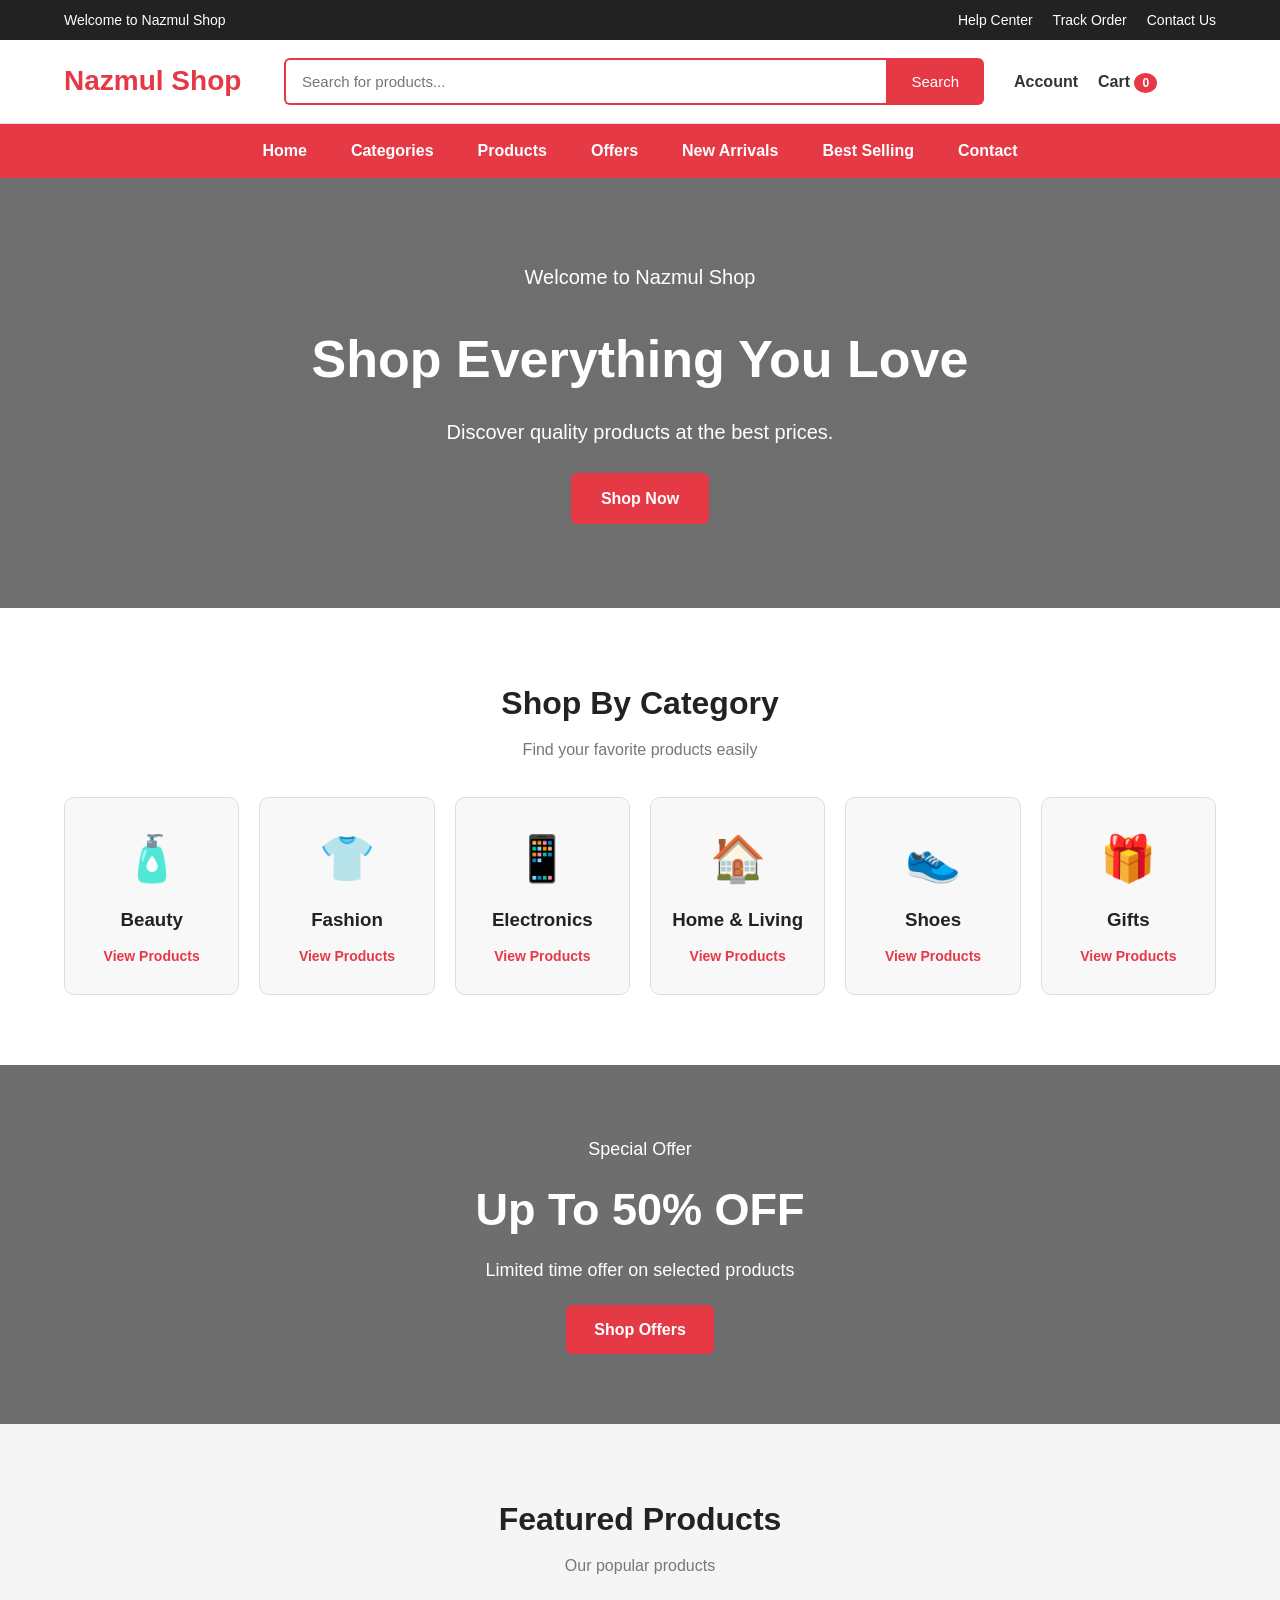
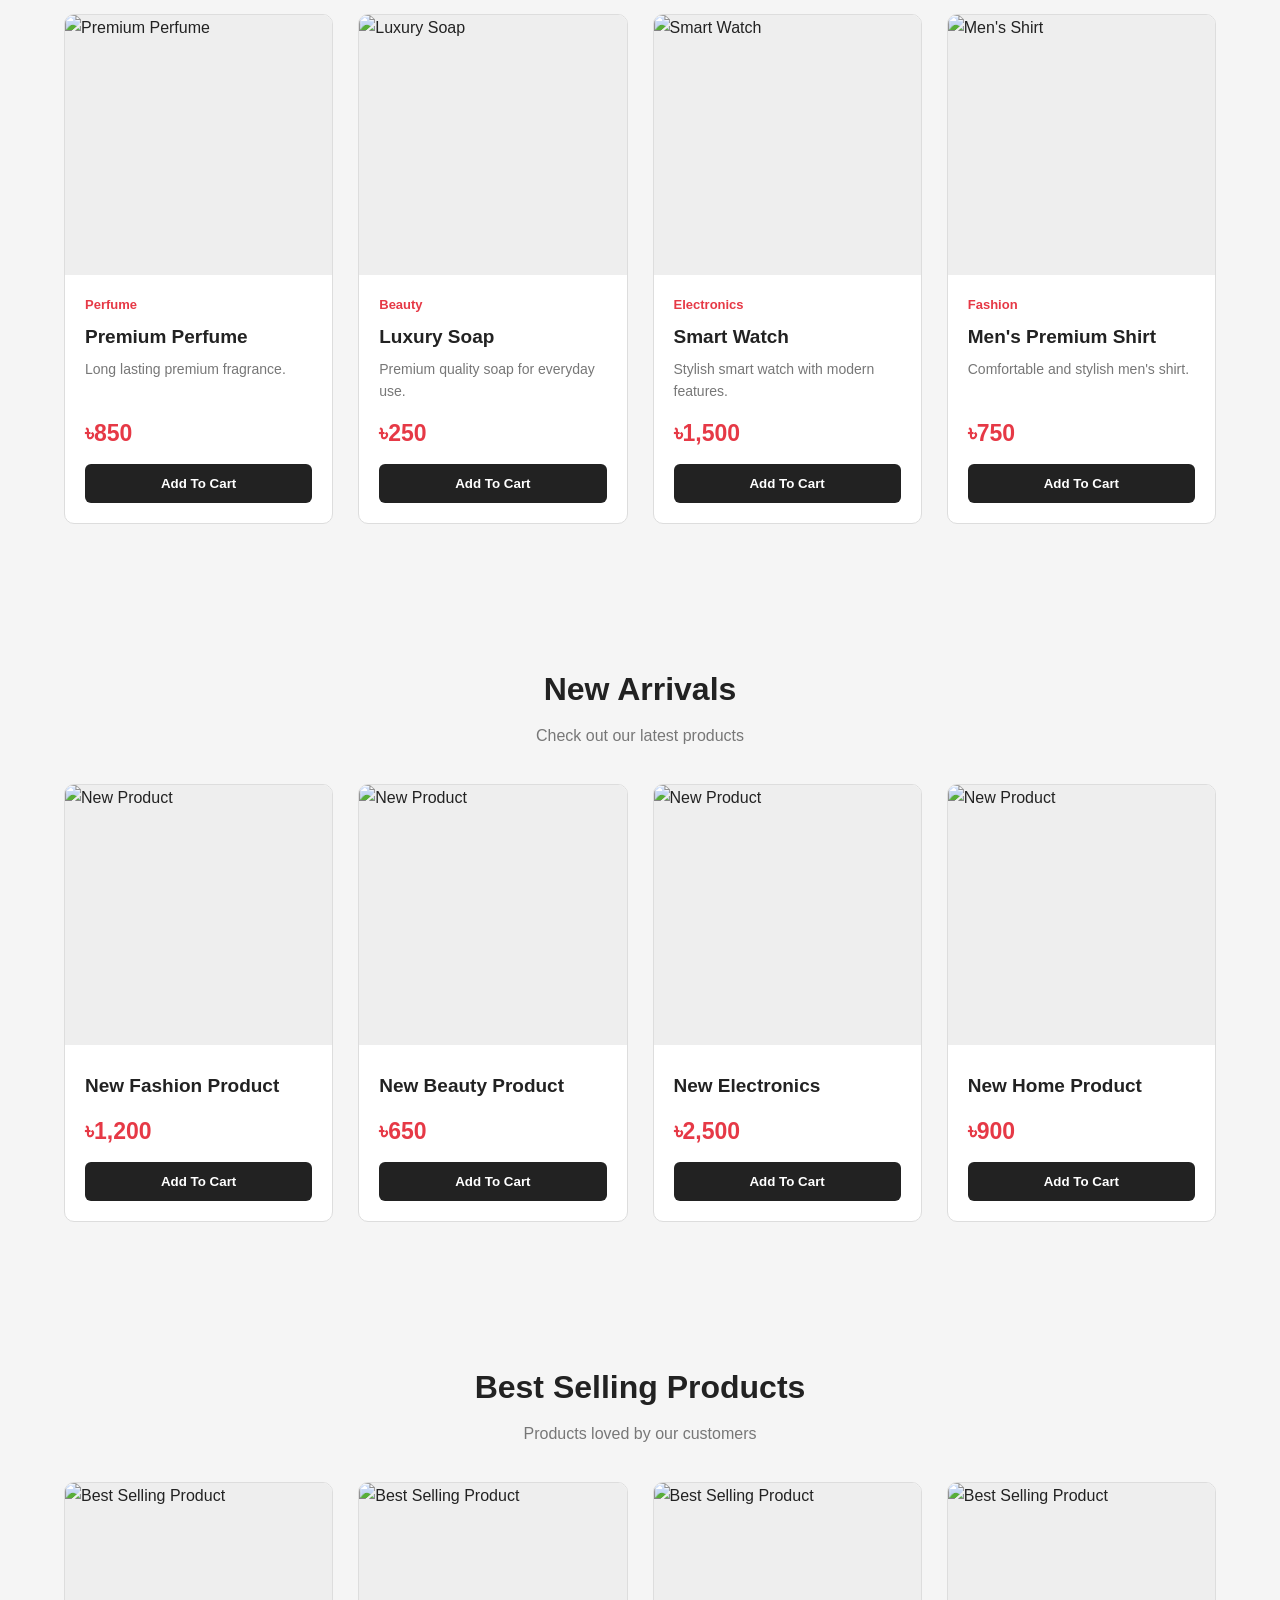
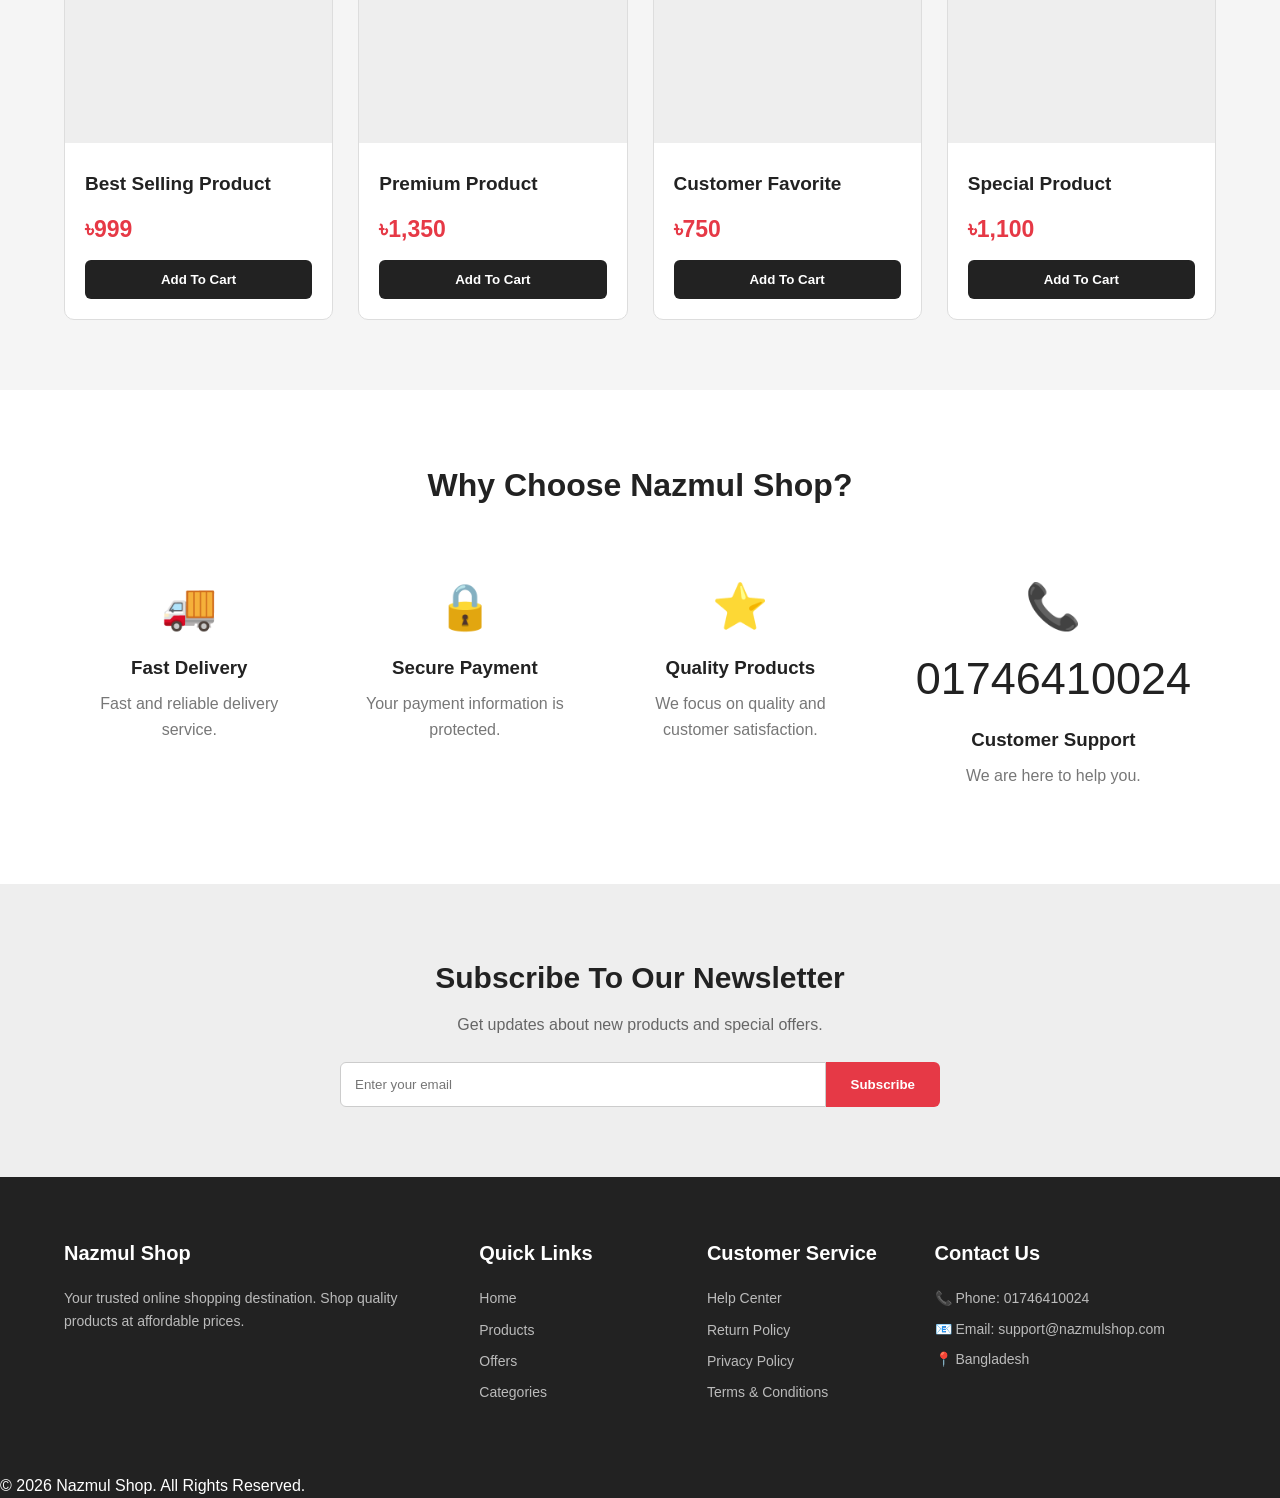
==== index.html @ e46dbf2f "Add files via upload" ====
<!DOCTYPE html>
<html lang="en">
<head>
    <meta charset="UTF-8">
    <meta name="viewport" content="width=device-width, initial-scale=1.0">

    <title>Nazmul Shop - Online Shopping</title>

    <!-- CSS File -->
    <link rel="stylesheet" href="style.css">
</head>

<body>

    <!-- ================= HEADER ================= -->

    <header>

        <!-- Top Bar -->
        <div class="top-bar">
            <p>Welcome to Nazmul Shop</p>

            <div class="top-links">
                <a href="#">Help Center</a>
                <a href="#">Track Order</a>
                <a href="#">Contact Us</a>
            </div>
        </div>


        <!-- Main Header -->
        <div class="main-header">

            <!-- Logo -->
            <div class="logo">
                <a href="index.html">Nazmul Shop</a>
            </div>


            <!-- Search Box -->
            <div class="search-box">
                <input
                    type="text"
                    id="searchInput"
                    placeholder="Search for products..."
                >

                <button id="searchBtn">
                    Search
                </button>
            </div>


            <!-- Header Actions -->
            <div class="header-actions">

                <a href="#" class="header-item">
                    Account
                </a>

                <a href="cart.html" class="header-item">
                    Cart
                    <span id="cartCount">0</span>
                </a>

            </div>

        </div>


        <!-- Navigation Menu -->
        <nav class="navbar">

            <ul>

                <li>
                    <a href="index.html">Home</a>
                </li>

                <li>
                    <a href="#categories">Categories</a>
                </li>

                <li>
                    <a href="#products">Products</a>
                </li>

                <li>
                    <a href="#offers">Offers</a>
                </li>

                <li>
                    <a href="#new-arrivals">New Arrivals</a>
                </li>

                <li>
                    <a href="#best-selling">Best Selling</a>
                </li>

                <li>
                    <a href="#contact">Contact</a>
                </li>

            </ul>

        </nav>

    </header>


    <!-- ================= HERO SECTION ================= -->

    <section class="hero">

        <div class="hero-content">

            <p class="hero-small-text">
                Welcome to Nazmul Shop
            </p>

            <h1>
                Shop Everything You Love
            </h1>

            <p>
                Discover quality products at the best prices.
            </p>

            <a href="#products" class="shop-now-btn">
                Shop Now
            </a>

        </div>

    </section>



    <!-- ================= CATEGORIES ================= -->

    <section id="categories" class="categories-section">

        <div class="section-title">

            <h2>
                Shop By Category
            </h2>

            <p>
                Find your favorite products easily
            </p>

        </div>


        <div class="category-container">


            <!-- Category 1 -->
            <div class="category-card">

                <div class="category-icon">
                    🧴
                </div>

                <h3>
                    Beauty
                </h3>

                <a href="#">
                    View Products
                </a>

            </div>


            <!-- Category 2 -->
            <div class="category-card">

                <div class="category-icon">
                    👕
                </div>

                <h3>
                    Fashion
                </h3>

                <a href="#">
                    View Products
                </a>

            </div>


            <!-- Category 3 -->
            <div class="category-card">

                <div class="category-icon">
                    📱
                </div>

                <h3>
                    Electronics
                </h3>

                <a href="#">
                    View Products
                </a>

            </div>


            <!-- Category 4 -->
            <div class="category-card">

                <div class="category-icon">
                    🏠
                </div>

                <h3>
                    Home & Living
                </h3>

                <a href="#">
                    View Products
                </a>

            </div>


            <!-- Category 5 -->
            <div class="category-card">

                <div class="category-icon">
                    👟
                </div>

                <h3>
                    Shoes
                </h3>

                <a href="#">
                    View Products
                </a>

            </div>


            <!-- Category 6 -->
            <div class="category-card">

                <div class="category-icon">
                    🎁
                </div>

                <h3>
                    Gifts
                </h3>

                <a href="#">
                    View Products
                </a>

            </div>

        </div>

    </section>



    <!-- ================= OFFERS ================= -->

    <section id="offers" class="offers-section">

        <div class="offer-content">

            <p>
                Special Offer
            </p>

            <h2>
                Up To 50% OFF
            </h2>

            <p>
                Limited time offer on selected products
            </p>

            <a href="#products">
                Shop Offers
            </a>

        </div>

    </section>



    <!-- ================= FEATURED PRODUCTS ================= -->

    <section id="products" class="products-section">

        <div class="section-title">

            <h2>
                Featured Products
            </h2>

            <p>
                Our popular products
            </p>

        </div>


        <div class="product-container">


            <!-- Product 1 -->

            <div class="product-card"
     onclick="openProduct('Premium Perfume', 850, 'Perfume', 'Long lasting premium fragrance.')">

                <div class="product-image">
                    <img
                        src="https://via.placeholder.com/300x300"
                        alt="Premium Perfume"
                    >
                </div>

                <div class="product-info">

                    <p class="product-category">
                        Perfume
                    </p>

                    <h3>
                        Premium Perfume
                    </h3>

                    <p class="product-description">
                        Long lasting premium fragrance.
                    </p>

                    <div class="price">
                        ৳850
                    </div>

                    <button
                        class="add-to-cart"
                        data-product="Premium Perfume"
                        data-price="850"
                    >
                        Add To Cart
                    </button>

                </div>

            </div>



            <!-- Product 2 -->

            <div class="product-card"
     onclick="openProduct('Luxury Soap', 250, 'Beauty', 'Premium quality soap for everyday use.')">

                <div class="product-image">
                    <img
                        src="https://via.placeholder.com/300x300"
                        alt="Luxury Soap"
                    >
                </div>

                <div class="product-info">

                    <p class="product-category">
                        Beauty
                    </p>

                    <h3>
                        Luxury Soap
                    </h3>

                    <p class="product-description">
                        Premium quality soap for everyday use.
                    </p>

                    <div class="price">
                        ৳250
                    </div>

                    <button
                        class="add-to-cart"
                        data-product="Luxury Soap"
                        data-price="250"
                    >
                        Add To Cart
                    </button>

                </div>

            </div>



            <!-- Product 3 -->

            <div class="product-card"
     onclick="openProduct('Smart Watch', 1500, 'Electronics', 'Stylish smart watch with modern features.')">

                <div class="product-image">
                    <img
                        src="https://via.placeholder.com/300x300"
                        alt="Smart Watch"
                    >
                </div>

                <div class="product-info">

                    <p class="product-category">
                        Electronics
                    </p>

                    <h3>
                        Smart Watch
                    </h3>

                    <p class="product-description">
                        Stylish smart watch with modern features.
                    </p>

                    <div class="price">
                        ৳1,500
                    </div>

                    <button
                        class="add-to-cart"
                        data-product="Smart Watch"
                        data-price="1500"
                    >
                        Add To Cart
                    </button>

                </div>

            </div>



            <!-- Product 4 -->

            <div class="product-card"
     onclick="openProduct('Men Premium Shirt', 750, 'Fashion', 'Comfortable and stylish mens shirt.')">

                <div class="product-image">
                    <img
                        src="https://via.placeholder.com/300x300"
                        alt="Men's Shirt"
                    >
                </div>

                <div class="product-info">

                    <p class="product-category">
                        Fashion
                    </p>

                    <h3>
                        Men's Premium Shirt
                    </h3>

                    <p class="product-description">
                        Comfortable and stylish men's shirt.
                    </p>

                    <div class="price">
                        ৳750
                    </div>

                    <button
                        class="add-to-cart"
                        data-product="Men's Premium Shirt"
                        data-price="750"
                    >
                        Add To Cart
                    </button>

                </div>

            </div>

        </div>

    </section>



    <!-- ================= NEW ARRIVALS ================= -->

    <section id="new-arrivals" class="products-section">

        <div class="section-title">

            <h2>
                New Arrivals
            </h2>

            <p>
                Check out our latest products
            </p>

        </div>


        <div class="product-container">


            <div class="product-card">

                <div class="product-image">

                    <img
                        src="https://via.placeholder.com/300x300"
                        alt="New Product"
                    >

                </div>

                <div class="product-info">

                    <h3>
                        New Fashion Product
                    </h3>

                    <div class="price">
                        ৳1,200
                    </div>

                    <button class="add-to-cart">
                        Add To Cart
                    </button>

                </div>

            </div>


            <div class="product-card">

                <div class="product-image">

                    <img
                        src="https://via.placeholder.com/300x300"
                        alt="New Product"
                    >

                </div>

                <div class="product-info">

                    <h3>
                        New Beauty Product
                    </h3>

                    <div class="price">
                        ৳650
                    </div>

                    <button class="add-to-cart">
                        Add To Cart
                    </button>

                </div>

            </div>


            <div class="product-card">

                <div class="product-image">

                    <img
                        src="https://via.placeholder.com/300x300"
                        alt="New Product"
                    >

                </div>

                <div class="product-info">

                    <h3>
                        New Electronics
                    </h3>

                    <div class="price">
                        ৳2,500
                    </div>

                    <button class="add-to-cart">
                        Add To Cart
                    </button>

                </div>

            </div>


            <div class="product-card">

                <div class="product-image">

                    <img
                        src="https://via.placeholder.com/300x300"
                        alt="New Product"
                    >

                </div>

                <div class="product-info">

                    <h3>
                        New Home Product
                    </h3>

                    <div class="price">
                        ৳900
                    </div>

                    <button class="add-to-cart">
                        Add To Cart
                    </button>

                </div>

            </div>

        </div>

    </section>



    <!-- ================= BEST SELLING ================= -->

    <section id="best-selling" class="products-section">

        <div class="section-title">

            <h2>
                Best Selling Products
            </h2>

            <p>
                Products loved by our customers
            </p>

        </div>


        <div class="product-container">

            <div class="product-card">

                <div class="product-image">
                    <img
                        src="https://via.placeholder.com/300x300"
                        alt="Best Selling Product"
                    >
                </div>

                <div class="product-info">

                    <h3>
                        Best Selling Product
                    </h3>

                    <div class="price">
                        ৳999
                    </div>

                    <button class="add-to-cart">
                        Add To Cart
                    </button>

                </div>

            </div>


            <div class="product-card">

                <div class="product-image">
                    <img
                        src="https://via.placeholder.com/300x300"
                        alt="Best Selling Product"
                    >
                </div>

                <div class="product-info">

                    <h3>
                        Premium Product
                    </h3>

                    <div class="price">
                        ৳1,350
                    </div>

                    <button class="add-to-cart">
                        Add To Cart
                    </button>

                </div>

            </div>


            <div class="product-card">

                <div class="product-image">
                    <img
                        src="https://via.placeholder.com/300x300"
                        alt="Best Selling Product"
                    >
                </div>

                <div class="product-info">

                    <h3>
                        Customer Favorite
                    </h3>

                    <div class="price">
                        ৳750
                    </div>

                    <button class="add-to-cart">
                        Add To Cart
                    </button>

                </div>

            </div>


            <div class="product-card">

                <div class="product-image">
                    <img
                        src="https://via.placeholder.com/300x300"
                        alt="Best Selling Product"
                    >
                </div>

                <div class="product-info">

                    <h3>
                        Special Product
                    </h3>

                    <div class="price">
                        ৳1,100
                    </div>

                    <button class="add-to-cart">
                        Add To Cart
                    </button>

                </div>

            </div>

        </div>

    </section>



    <!-- ================= WHY CHOOSE US ================= -->

    <section class="features-section">

        <div class="section-title">

            <h2>
                Why Choose Nazmul Shop?
            </h2>

        </div>


        <div class="features-container">

            <div class="feature">

                <div class="feature-icon">
                    🚚
                </div>

                <h3>
                    Fast Delivery
                </h3>

                <p>
                    Fast and reliable delivery service.
                </p>

            </div>


            <div class="feature">

                <div class="feature-icon">
                    🔒
                </div>

                <h3>
                    Secure Payment
                </h3>

                <p>
                    Your payment information is protected.
                </p>

            </div>


            <div class="feature">

                <div class="feature-icon">
                    ⭐
                </div>

                <h3>
                    Quality Products
                </h3>

                <p>
                    We focus on quality and customer satisfaction.
                </p>

            </div>


            <div class="feature">

                <div class="feature-icon">
                    📞 01746410024
                </div>

                <h3>
                    Customer Support
                </h3>

                <p>
                    We are here to help you.
                </p>

            </div>

        </div>

    </section>



    <!-- ================= NEWSLETTER ================= -->

    <section class="newsletter">

        <div class="newsletter-content">

            <h2>
                Subscribe To Our Newsletter
            </h2>

            <p>
                Get updates about new products and special offers.
            </p>


            <form id="newsletterForm">

                <input
                    type="email"
                    placeholder="Enter your email"
                    required
                >

                <button type="submit">
                    Subscribe
                </button>

            </form>

        </div>

    </section>



    <!-- ================= FOOTER ================= -->

    <footer id="contact">

        <div class="footer-container">


            <!-- About -->

            <div class="footer-column">

                <h3>
                    Nazmul Shop
                </h3>

                <p>
                    Your trusted online shopping destination.
                    Shop quality products at affordable prices.
                </p>

            </div>


            <!-- Quick Links -->

            <div class="footer-column">

                <h3>
                    Quick Links
                </h3>

                <a href="index.html">
                    Home
                </a>

                <a href="#products">
                    Products
                </a>

                <a href="#offers">
                    Offers
                </a>

                <a href="#categories">
                    Categories
                </a>

            </div>


            <!-- Customer Service -->

            <div class="footer-column">

                <h3>
                    Customer Service
                </h3>

                <a href="#">
                    Help Center
                </a>

                <a href="#">
                    Return Policy
                </a>

                <a href="#">
                    Privacy Policy
                </a>

                <a href="#">
                    Terms & Conditions
                </a>

            </div>


            <!-- Contact -->

            <div class="footer-column">

                <h3>
                    Contact Us
                </h3>

                <p>
                    📞 Phone: 01746410024
                </p>

                <p>
                    📧 Email: support@nazmulshop.com
                </p>

                <p>
                    📍 Bangladesh
                </p>

            </div>

        </div>


        <!-- Copyright -->

        <div class="copyright">

            <p>
                © 2026 Nazmul Shop. All Rights Reserved.
            </p>

        </div>

    </footer>



    <!-- JavaScript File -->

    <script src="script.js"></script>

</body>

</html>
---- style.css ----
/* =========================
   RESET
========================= */

* {
    margin: 0;
    padding: 0;
    box-sizing: border-box;
}

html {
    scroll-behavior: smooth;
}

body {
    font-family: Arial, Helvetica, sans-serif;
    background: #f5f5f5;
    color: #222;
    line-height: 1.6;
}

a {
    text-decoration: none;
    color: inherit;
}

img {
    width: 100%;
    display: block;
}

button,
input {
    font-family: inherit;
}


/* =========================
   TOP BAR
========================= */

.top-bar {
    background: #222;
    color: white;
    min-height: 40px;
    padding: 8px 5%;
    display: flex;
    justify-content: space-between;
    align-items: center;
    font-size: 14px;
}

.top-links {
    display: flex;
    gap: 20px;
}

.top-links a:hover {
    text-decoration: underline;
}


/* =========================
   MAIN HEADER
========================= */

.main-header {
    background: white;
    padding: 18px 5%;
    display: flex;
    align-items: center;
    gap: 30px;
    border-bottom: 1px solid #ddd;
}

.logo {
    min-width: 190px;
}

.logo a {
    font-size: 28px;
    font-weight: bold;
    color: #e63946;
}


/* =========================
   SEARCH
========================= */

.search-box {
    flex: 1;
    display: flex;
    max-width: 700px;
}

.search-box input {
    width: 100%;
    padding: 13px 16px;
    border: 2px solid #e63946;
    border-right: none;
    outline: none;
    font-size: 15px;
    border-radius: 6px 0 0 6px;
}

.search-box button {
    padding: 0 25px;
    border: none;
    background: #e63946;
    color: white;
    cursor: pointer;
    font-size: 15px;
    border-radius: 0 6px 6px 0;
}

.search-box button:hover {
    background: #c92f3c;
}


/* =========================
   HEADER ACTIONS
========================= */

.header-actions {
    display: flex;
    gap: 20px;
    align-items: center;
}

.header-item {
    font-weight: bold;
    color: #333;
}

.header-item:hover {
    color: #e63946;
}

#cartCount {
    background: #e63946;
    color: white;
    border-radius: 50%;
    padding: 3px 8px;
    font-size: 12px;
}


/* =========================
   NAVBAR
========================= */

.navbar {
    background: #e63946;
    color: white;
}

.navbar ul {
    list-style: none;
    display: flex;
    justify-content: center;
    flex-wrap: wrap;
}

.navbar li a {
    display: block;
    padding: 14px 22px;
    font-weight: bold;
}

.navbar li a:hover {
    background: #c92f3c;
}


/* =========================
   HERO
========================= */

.hero {
    min-height: 430px;
    background:
        linear-gradient(
            rgba(0, 0, 0, 0.55),
            rgba(0, 0, 0, 0.55)
        ),
        url("https://images.unsplash.com/photo-1556742049-0cfed4f6a45d?auto=format&fit=crop&w=1600&q=80");

    background-size: cover;
    background-position: center;

    display: flex;
    align-items: center;
    justify-content: center;

    text-align: center;
    color: white;
    padding: 40px 20px;
}

.hero-content {
    max-width: 750px;
}

.hero-small-text {
    font-size: 18px;
    margin-bottom: 10px;
}

.hero h1 {
    font-size: 52px;
    margin-bottom: 15px;
}

.hero p {
    font-size: 20px;
    margin-bottom: 25px;
}

.shop-now-btn {
    display: inline-block;
    background: #e63946;
    padding: 13px 30px;
    border-radius: 6px;
    font-weight: bold;
}

.shop-now-btn:hover {
    background: #c92f3c;
}


/* =========================
   SECTION TITLE
========================= */

.section-title {
    text-align: center;
    margin-bottom: 35px;
}

.section-title h2 {
    font-size: 32px;
    margin-bottom: 8px;
}

.section-title p {
    color: #777;
}


/* =========================
   CATEGORIES
========================= */

.categories-section {
    padding: 70px 5%;
    background: white;
}

.category-container {
    display: grid;
    grid-template-columns: repeat(6, 1fr);
    gap: 20px;
}

.category-card {
    background: #f8f8f8;
    border: 1px solid #ddd;
    border-radius: 10px;
    padding: 25px 15px;
    text-align: center;
    transition: 0.3s;
}

.category-card:hover {
    transform: translateY(-6px);
    box-shadow: 0 8px 20px rgba(0,0,0,0.12);
}

.category-icon {
    font-size: 45px;
    margin-bottom: 10px;
}

.category-card h3 {
    margin-bottom: 8px;
}

.category-card a {
    color: #e63946;
    font-size: 14px;
    font-weight: bold;
}


/* =========================
   OFFERS
========================= */

.offers-section {
    margin: 0;
    padding: 70px 5%;
    background:
        linear-gradient(
            rgba(0,0,0,0.55),
            rgba(0,0,0,0.55)
        ),
        url("https://images.unsplash.com/photo-1607082349566-187342175e2f?auto=format&fit=crop&w=1600&q=80");

    background-size: cover;
    background-position: center;

    color: white;
    text-align: center;
}

.offer-content p {
    font-size: 18px;
}

.offer-content h2 {
    font-size: 45px;
    margin: 10px 0;
}

.offer-content a {
    display: inline-block;
    margin-top: 20px;
    background: #e63946;
    padding: 12px 28px;
    border-radius: 6px;
    font-weight: bold;
}

.offer-content a:hover {
    background: #c92f3c;
}


/* =========================
   PRODUCTS
========================= */

.products-section {
    padding: 70px 5%;
}

.product-container {
    display: grid;
    grid-template-columns: repeat(4, 1fr);
    gap: 25px;
}

.product-card {
    background: white;
    border-radius: 10px;
    overflow: hidden;
    border: 1px solid #ddd;
    transition: 0.3s;
}

.product-card:hover {
    transform: translateY(-7px);
    box-shadow: 0 10px 25px rgba(0,0,0,0.12);
}

.product-image {
    height: 260px;
    background: #eee;
    overflow: hidden;
}

.product-image img {
    width: 100%;
    height: 100%;
    object-fit: cover;
    transition: 0.3s;
}

.product-card:hover .product-image img {
    transform: scale(1.05);
}

.product-info {
    padding: 20px;
}

.product-category {
    color: #e63946;
    font-size: 13px;
    font-weight: bold;
}

.product-info h3 {
    font-size: 19px;
    margin: 6px 0;
}

.product-description {
    color: #777;
    font-size: 14px;
    min-height: 45px;
}

.price {
    color: #e63946;
    font-size: 23px;
    font-weight: bold;
    margin: 12px 0;
}

.add-to-cart {
    width: 100%;
    padding: 12px;
    border: none;
    border-radius: 6px;
    background: #222;
    color: white;
    cursor: pointer;
    font-weight: bold;
}

.add-to-cart:hover {
    background: #e63946;
}


/* =========================
   FEATURES
========================= */

.features-section {
    background: white;
    padding: 70px 5%;
}

.features-container {
    display: grid;
    grid-template-columns: repeat(4, 1fr);
    gap: 25px;
}

.feature {
    text-align: center;
    padding: 25px;
}

.feature-icon {
    font-size: 45px;
    margin-bottom: 10px;
}

.feature h3 {
    margin-bottom: 8px;
}

.feature p {
    color: #777;
}


/* =========================
   NEWSLETTER
========================= */

.newsletter {
    background: #eee;
    padding: 70px 5%;
    text-align: center;
}

.newsletter-content {
    max-width: 700px;
    margin: auto;
}

.newsletter h2 {
    font-size: 30px;
    margin-bottom: 10px;
}

.newsletter p {
    color: #666;
    margin-bottom: 25px;
}

.newsletter form {
    display: flex;
    max-width: 600px;
    margin: auto;
}

.newsletter input {
    flex: 1;
    padding: 14px;
    border: 1px solid #ccc;
    outline: none;
    border-radius: 6px 0 0 6px;
}

.newsletter button {
    padding: 0 25px;
    border: none;
    background: #e63946;
    color: white;
    font-weight: bold;
    cursor: pointer;
    border-radius: 0 6px 6px 0;
}

.newsletter button:hover {
    background: #c92f3c;
}


/* =========================
   FOOTER
========================= */

footer {
    background: #222;
    color: white;
}

.footer-container {
    padding: 60px 5%;
    display: grid;
    grid-template-columns: 2fr 1fr 1fr 1.5fr;
    gap: 40px;
}

.footer-column h3 {
    margin-bottom: 18px;
    font-size: 20px;
}

.footer-column p {
    color: #bbb;
    font-size: 14px;
    margin-bottom: 8px;
}

.footer-column a {
    display: block;
    color: #bbb;
    margin-bottom: 9px;
    font-size: 14px;
}

.footer-column a:hover {
    color: white;
    padding-left: 5px;
}

.copyright {
    border-top: 2px}
   /* =========================
   CART PAGE
========================= */

.cart-page {
    padding: 60px 5%;
    min-height: 600px;
}

.cart-title {
    text-align: center;
    margin-bottom: 40px;
}

.cart-title h1 {
    font-size: 35px;
    margin-bottom: 8px;
}

.cart-title p {
    color: #777;
}

.cart-layout {
    display: grid;
    grid-template-columns: 1fr 350px;
    gap: 30px;
    align-items: start;
}

.cart-items-section {
    background: white;
    padding: 20px;
    border-radius: 10px;
}

.cart-item {
    display: flex;
    gap: 20px;
    padding: 20px 0;
    border-bottom: 1px solid #ddd;
}

.cart-item:last-child {
    border-bottom: none;
}

.cart-product-image {
    width: 130px;
    height: 130px;
    flex-shrink: 0;
}

.cart-product-image img {
    width: 100%;
    height: 100%;
    object-fit: cover;
    border-radius: 8px;
}

.cart-product-info {
    flex: 1;
}

.cart-product-info h3 {
    margin-bottom: 5px;
}

.cart-product-price {
    color: #e63946;
    font-size: 20px;
    font-weight: bold;
    margin-bottom: 12px;
}

.quantity-box {
    display: flex;
    align-items: center;
    gap: 15px;
    margin-bottom: 12px;
}

.quantity-box button {
    width: 32px;
    height: 32px;
    border: 1px solid #ccc;
    background: white;
    cursor: pointer;
    font-size: 20px;
    border-radius: 5px;
}

.quantity-box button:hover {
    background: #e63946;
    color: white;
}

.quantity-box span {
    font-weight: bold;
}

.remove-btn {
    border: none;
    background: transparent;
    color: #e63946;
    cursor: pointer;
    font-weight: bold;
}

.cart-summary {
    background: white;
    padding: 25px;
    border-radius: 10px;
    border: 1px solid #ddd;
    position: sticky;
    top: 20px;
}

.cart-summary h2 {
    margin-bottom: 25px;
}

.summary-row {
    display: flex;
    justify-content: space-between;
    margin-bottom: 15px;
}

.summary-line {
    border-top: 1px solid #ddd;
    margin: 20px 0;
}

.total-row {
    font-size: 21px;
}

.checkout-btn {
    width: 100%;
    padding: 14px;
    border: none;
    background: #e63946;
    color: white;
    font-size: 16px;
    font-weight: bold;
    border-radius: 6px;
    cursor: pointer;
}

.checkout-btn:hover {
    background: #c92f3c;
}

.continue-shopping {
    display: inline-block;
    margin-top: 15px;
    color: #e63946;
    font-weight: bold;
}

.summary-shopping {
    width: 100%;
    text-align: center;
}

.empty-cart {
    text-align: center;
    padding: 50px 20px;
}

.empty-cart-icon {
    font-size: 60px;
    margin-bottom: 15px;
}


/* =========================
   CART MOBILE
========================= */

@media (max-width: 700px) {

    .cart-page {
        padding: 40px 4%;
    }

    .cart-title h1 {
        font-size: 28px;
    }

    .cart-layout {
        grid-template-columns: 1fr;
    }

    .cart-item {
        gap: 12px;
    }

    .cart-product-image {
        width: 90px;
        height: 90px;
    }

    .cart-product-info h3 {
        font-size: 16px;
    }

    .cart-product-price {
        font-size: 17px;
    }

    .cart-summary {
        position: static;
    }

} 
/* ==========================================
   PRODUCT DETAILS PAGE
========================================== */

.product-details-page {
    padding: 50px 5%;
    background: #f5f5f5;
    min-height: 650px;
}


/* Breadcrumb */

.breadcrumb {
    display: flex;
    gap: 10px;
    margin-bottom: 30px;
    color: #777;
    font-size: 14px;
}

.breadcrumb a {
    color: #e63946;
}


/* Main Container */

.product-details-container {
    background: white;
    padding: 35px;
    border-radius: 12px;

    display: grid;
    grid-template-columns: 1fr 1fr;

    gap: 50px;

    max-width: 1100px;
    margin: auto;
}


/* Product Image */

.product-details-image {
    width: 100%;
    max-height: 550px;
    overflow: hidden;
    border-radius: 10px;
    background: #eee;
}

.product-details-image img {
    width: 100%;
    height: 100%;
    object-fit: cover;
}


/* Product Information */

.product-details-info {
    padding: 10px 0;
}

.product-details-info h1 {
    font-size: 38px;
    margin: 10px 0;
}


/* Rating */

.product-rating {
    margin: 15px 0;
    font-size: 18px;
}

.product-rating span {
    color: #777;
    font-size: 14px;
}


/* Price */

.details-price {
    color: #e63946;
    font-size: 32px;
    font-weight: bold;
    margin: 20px 0;
}


/* Description */

.details-description {
    color: #666;
    font-size: 16px;
    line-height: 1.8;
    margin-bottom: 25px;
}


/* Quantity */

.details-quantity {
    display: flex;
    align-items: center;
    gap: 20px;
    margin-bottom: 25px;
}

.details-quantity label {
    font-weight: bold;
}

.quantity-control {
    display: flex;
    align-items: center;
    gap: 15px;
}

.quantity-control button {
    width: 38px;
    height: 38px;

    border: 1px solid #ccc;
    background: white;

    font-size: 22px;
    cursor: pointer;

    border-radius: 5px;
}

.quantity-control button:hover {
    background: #e63946;
    color: white;
}

.quantity-control span {
    min-width: 25px;
    text-align: center;
    font-weight: bold;
}


/* Buttons */

.details-buttons {
    display: flex;
    gap: 15px;
    margin-bottom: 30px;
}

.details-cart-btn,
.buy-now-btn {
    flex: 1;
    padding: 14px;

    border: none;
    border-radius: 6px;

    font-size: 16px;
    font-weight: bold;

    cursor: pointer;
}

.details-cart-btn {
    background: #222;
    color: white;
}

.details-cart-btn:hover {
    background: #444;
}

.buy-now-btn {
    background: #e63946;
    color: white;
}

.buy-now-btn:hover {
    background: #c92f3c;
}


/* Extra Information */

.product-extra-info {
    border-top: 1px solid #ddd;
    padding-top: 20px;
}

.product-extra-info div {
    margin-bottom: 12px;
}


/* ==========================================
   MOBILE
========================================== */

@media (max-width: 700px) {

    .product-details-page {
        padding: 30px 4%;
    }

    .product-details-container {
        grid-template-columns: 1fr;
        padding: 20px;
        gap: 25px;
    }

    .product-details-info h1 {
        font-size: 28px;
    }

    .details-price {
        font-size: 27px;
    }

    .details-buttons {
        flex-direction: column;
    }

    .product-details-image {
        max-height: 400px;
    }

}
/* ==========================================
   LOGIN PAGE
========================================== */

.login-page {
    min-height: 100vh;

    display: flex;
    align-items: center;
    justify-content: center;

    padding: 40px 20px;

    background: #f5f5f5;
}


.login-container {
    width: 100%;
    max-width: 450px;

    background: white;

    padding: 40px;

    border-radius: 12px;

    box-shadow:
        0 8px 30px rgba(0, 0, 0, 0.10);
}


.login-logo {
    text-align: center;
    margin-bottom: 20px;
}


.login-logo a {
    color: #e63946;

    font-size: 30px;

    font-weight: bold;
}


.login-container h1 {
    text-align: center;

    font-size: 30px;

    margin-bottom: 8px;
}


.login-subtitle {
    text-align: center;

    color: #777;

    margin-bottom: 30px;
}


/* Form */

.form-group {
    margin-bottom: 20px;
}


.form-group label {
    display: block;

    margin-bottom: 8px;

    font-weight: bold;
}


.form-group input {
    width: 100%;

    padding: 13px;

    border: 1px solid #ccc;

    border-radius: 6px;

    outline: none;

    font-size: 15px;
}


.form-group input:focus {
    border-color: #e63946;
}


/* Password */

.password-box {
    display: flex;

    border: 1px solid #ccc;

    border-radius: 6px;

    overflow: hidden;
}


.password-box input {
    border: none;

    border-radius: 0;
}


.password-box button {
    width: 50px;

    border: none;

    background: white;

    cursor: pointer;

    font-size: 18px;
}


/* Remember */

.remember-row {
    display: flex;

    justify-content: space-between;

    align-items: center;

    margin-bottom: 25px;

    font-size: 14px;
}


.remember-row label {
    display: flex;

    gap: 6px;

    align-items: center;
}


.remember-row a {
    color: #e63946;
}


/* Login Button */

.login-btn {
    width: 100%;

    padding: 14px;

    border: none;

    border-radius: 6px;

    background: #e63946;

    color: white;

    font-size: 16px;

    font-weight: bold;

    cursor: pointer;
}


.login-btn:hover {
    background: #c92f3c;
}


/* Registration */

.register-section {
    text-align: center;

    margin-top: 25px;

    padding-top: 20px;

    border-top: 1px solid #ddd;
}


.register-section p {
    color: #777;

    margin-bottom: 8px;
}


.register-section a {
    color: #e63946;

    font-weight: bold;
}


/* Back Home */

.back-home {
    display: block;

    text-align: center;

    margin-top: 25px;

    color: #555;
}


.back-home:hover {
    color: #e63946;
}


/* ==========================================
   LOGIN MOBILE
========================================== */

@media (max-width: 500px) {

    .login-page {
        padding: 20px 15px;
    }

    .login-container {
        padding: 30px 20px;
    }

    .login-logo a {
        font-size: 26px;
    }

    .login-container h1 {
        font-size: 26px;
    }

    .remember-row {
        font-size: 13px;
    }

}
/* ==========================================
   CHECKOUT PAGE
========================================== */

.checkout-page {
    padding: 50px 5%;
    background: #f5f5f5;
    min-height: 700px;
}


.checkout-title {
    text-align: center;
    margin-bottom: 40px;
}


.checkout-title h1 {
    font-size: 35px;
    margin-bottom: 8px;
}


.checkout-title p {
    color: #777;
}


.checkout-layout {
    display: grid;

    grid-template-columns: 1fr 380px;

    gap: 30px;

    max-width: 1200px;

    margin: auto;

    align-items: start;
}


/* ==========================================
   CHECKOUT FORM
========================================== */

.checkout-form-box {
    background: white;

    padding: 30px;

    border-radius: 10px;

    border: 1px solid #ddd;
}


.checkout-form-box h2 {
    margin-bottom: 25px;
}


.checkout-group {
    margin-bottom: 20px;
}


.checkout-group label {
    display: block;

    margin-bottom: 8px;

    font-weight: bold;
}


.checkout-group input[type="text"],
.checkout-group input[type="tel"],
.checkout-group textarea,
.checkout-group select {

    width: 100%;

    padding: 13px;

    border: 1px solid #ccc;

    border-radius: 6px;

    font-size: 15px;

    outline: none;

    box-sizing: border-box;

}


.checkout-group textarea {
    resize: vertical;
}


.checkout-group input:focus,
.checkout-group textarea:focus,
.checkout-group select:focus {
    border-color: #e63946;
}


/* ==========================================
   DELIVERY & PAYMENT
========================================== */

.delivery-options,
.payment-options {
    display: flex;

    flex-direction: column;

    gap: 10px;
}


.delivery-option,
.payment-option {

    display: flex !important;

    align-items: center;

    gap: 10px;

    padding: 12px;

    border: 1px solid #ddd;

    border-radius: 6px;

    cursor: pointer;

    font-weight: normal !important;

}


.delivery-option:hover,
.payment-option:hover {
    border-color: #e63946;
}


.delivery-option input,
.payment-option input {
    width: auto !important;
}


/* ==========================================
   PLACE ORDER
========================================== */

.place-order-btn {

    width: 100%;

    padding: 15px;

    border: none;

    border-radius: 6px;

    background: #e63946;

    color: white;

    font-size: 17px;

    font-weight: bold;

    cursor: pointer;

    margin-top: 10px;

}


.place-order-btn:hover {
    background: #c92f3c;
}


/* ==========================================
   CHECKOUT SUMMARY
========================================== */

.checkout-summary {

    background: white;

    padding: 25px;

    border-radius: 10px;

    border: 1px solid #ddd;

    position: sticky;

    top: 20px;
}


.checkout-summary h2 {
    margin-bottom: 20px;
}


.checkout-item {

    display: flex;

    gap: 12px;

    padding: 12px 0;

    border-bottom: 1px solid #eee;

}


.checkout-item-image {

    width: 60px;

    height: 60px;

    flex-shrink: 0;

}


.checkout-item-image img {

    width: 100%;

    height: 100%;

    object-fit: cover;

    border-radius: 5px;

}


.checkout-item-info {
    flex: 1;
}


.checkout-item-info h4 {
    margin-bottom: 5px;
}


.checkout-item-info p {
    color: #e63946;

    font-weight: bold;
}


.checkout-summary-line {

    border-top: 1px solid #ddd;

    margin: 18px 0;
}


.checkout-row {

    display: flex;

    justify-content: space-between;

    margin-bottom: 15px;
}


.checkout-total {

    font-size: 21px;

    font-weight: bold;
}


.checkout-total strong {
    color: #e63946;
}


.back-cart {

    display: block;

    text-align: center;

    margin-top: 25px;

    color: #e63946;

    font-weight: bold;
}


/* ==========================================
   MOBILE
========================================== */

@media (max-width: 750px) {

    .checkout-page {
        padding: 35px 4%;
    }


    .checkout-title h1 {
        font-size: 28px;
    }


    .checkout-layout {

        grid-template-columns: 1fr;

    }


    .checkout-form-box {
        padding: 20px;
    }


    .checkout-summary {

        position: static;

    }

}
/* ==========================================
   ORDER SUCCESS PAGE
========================================== */

.success-page {

    min-height: 650px;

    padding: 60px 20px;

    background: #f5f5f5;

    display: flex;

    justify-content: center;

    align-items: center;

}


.success-container {

    width: 100%;

    max-width: 650px;

    background: white;

    padding: 45px;

    border-radius: 12px;

    text-align: center;

    box-shadow:
        0 8px 30px rgba(0, 0, 0, 0.08);

}


.success-icon {

    width: 80px;

    height: 80px;

    margin: 0 auto 20px;

    border-radius: 50%;

    background: #2a9d8f;

    color: white;

    font-size: 50px;

    line-height: 80px;

    font-weight: bold;

}


.success-container h1 {

    font-size: 30px;

    margin-bottom: 12px;

}


.success-message {

    color: #666;

    line-height: 1.7;

    margin-bottom: 30px;

}


/* Order Information */

.order-information {

    border: 1px solid #ddd;

    border-radius: 8px;

    padding: 20px;

    text-align: left;

}


.order-info-row {

    display: flex;

    justify-content: space-between;

    gap: 20px;

    padding: 13px 0;

    border-bottom: 1px solid #eee;

}


.order-info-row:last-child {

    border-bottom: none;

}


.order-info-row span {

    color: #666;

}


.success-total {

    color: #e63946;

    font-size: 20px;

}


.order-status {

    color: #e9a400;

}


/* Buttons */

.success-buttons {

    display: flex;

    gap: 15px;

    margin-top: 30px;

}


.success-home-btn,
.success-shop-btn {

    flex: 1;

    padding: 14px;

    border-radius: 6px;

    text-decoration: none;

    font-weight: bold;

}


.success-home-btn {

    background: #222;

    color: white;

}


.success-shop-btn {

    background: #e63946;

    color: white;

}


/* ==========================================
   MOBILE
========================================== */

@media (max-width: 600px) {

    .success-page {

        padding: 30px 15px;

    }


    .success-container {

        padding: 30px 20px;

    }


    .success-container h1 {

        font-size: 24px;

    }


    .order-info-row {

        flex-direction: column;

        gap: 4px;

    }


    .success-buttons {

        flex-direction: column;

    }

}
/* ==========================================
   MY ACCOUNT PAGE
========================================== */

.account-page {

    min-height: 700px;

    padding: 50px 20px;

    background: #f5f5f5;

}


.account-container {

    max-width: 850px;

    margin: auto;

}


.account-container > h1 {

    text-align: center;

    font-size: 32px;

    margin-bottom: 8px;

}


.account-welcome {

    text-align: center;

    color: #777;

    margin-bottom: 30px;

}


/* ==========================================
   PROFILE CARD
========================================== */

.profile-card {

    background: white;

    padding: 25px;

    border-radius: 10px;

    display: flex;

    align-items: center;

    gap: 20px;

    border: 1px solid #ddd;

    margin-bottom: 25px;

}


.profile-icon {

    width: 70px;

    height: 70px;

    border-radius: 50%;

    background: #f1f1f1;

    display: flex;

    align-items: center;

    justify-content: center;

    font-size: 35px;

}


.profile-info h2 {

    margin-bottom: 6px;

}


.profile-info p {

    color: #777;

}


/* ==========================================
   ACCOUNT MENU
========================================== */

.account-menu {

    display: grid;

    grid-template-columns: 1fr 1fr;

    gap: 15px;

    margin-bottom: 30px;

}


.account-menu-item {

    background: white;

    border: 1px solid #ddd;

    border-radius: 8px;

    padding: 20px;

    display: flex;

    gap: 15px;

    align-items: center;

    text-decoration: none;

    color: #222;

}


.account-menu-item:hover {

    border-color: #e63946;

}


.account-menu-item > span {

    font-size: 30px;

}


.account-menu-item p {

    color: #777;

    margin-top: 5px;

    font-size: 14px;

}


/* ==========================================
   ORDERS
========================================== */

.orders-section {

    background: white;

    border: 1px solid #ddd;

    border-radius: 10px;

    padding: 25px;

    margin-bottom: 25px;

}


.orders-section h2 {

    margin-bottom: 20px;

}


.no-orders {

    color: #777;

    text-align: center;

    padding: 25px;

}


.order-card {

    border: 1px solid #ddd;

    border-radius: 8px;

    padding: 18px;

    margin-bottom: 15px;

}


.order-card:last-child {

    margin-bottom: 0;

}


.order-card-header {

    display: flex;

    justify-content: space-between;

    gap: 15px;

    margin-bottom: 15px;

}


.order-id {

    font-weight: bold;

}


.order-status {

    color: #e9a400;

    font-weight: bold;

}


.order-card-row {

    display: flex;

    justify-content: space-between;

    padding: 8px 0;

    color: #555;

}


.order-total {

    color: #e63946;

    font-size: 18px;

    font-weight: bold;

}


/* ==========================================
   LOGOUT
========================================== */

.logout-btn {

    width: 100%;

    padding: 14px;

    border: none;

    border-radius: 6px;

    background: #333;

    color: white;

    font-size: 16px;

    font-weight: bold;

    cursor: pointer;

}


.logout-btn:hover {

    background: #222;

}


/* ==========================================
   MOBILE
========================================== */

@media (max-width: 600px) {

    .account-page {

        padding: 35px 15px;

    }


    .account-container > h1 {

        font-size: 27px;

    }


    .profile-card {

        padding: 20px;

    }


    .account-menu {

        grid-template-columns: 1fr;

    }


    .order-card-header {

        flex-direction: column;

        gap: 7px;

    }

}
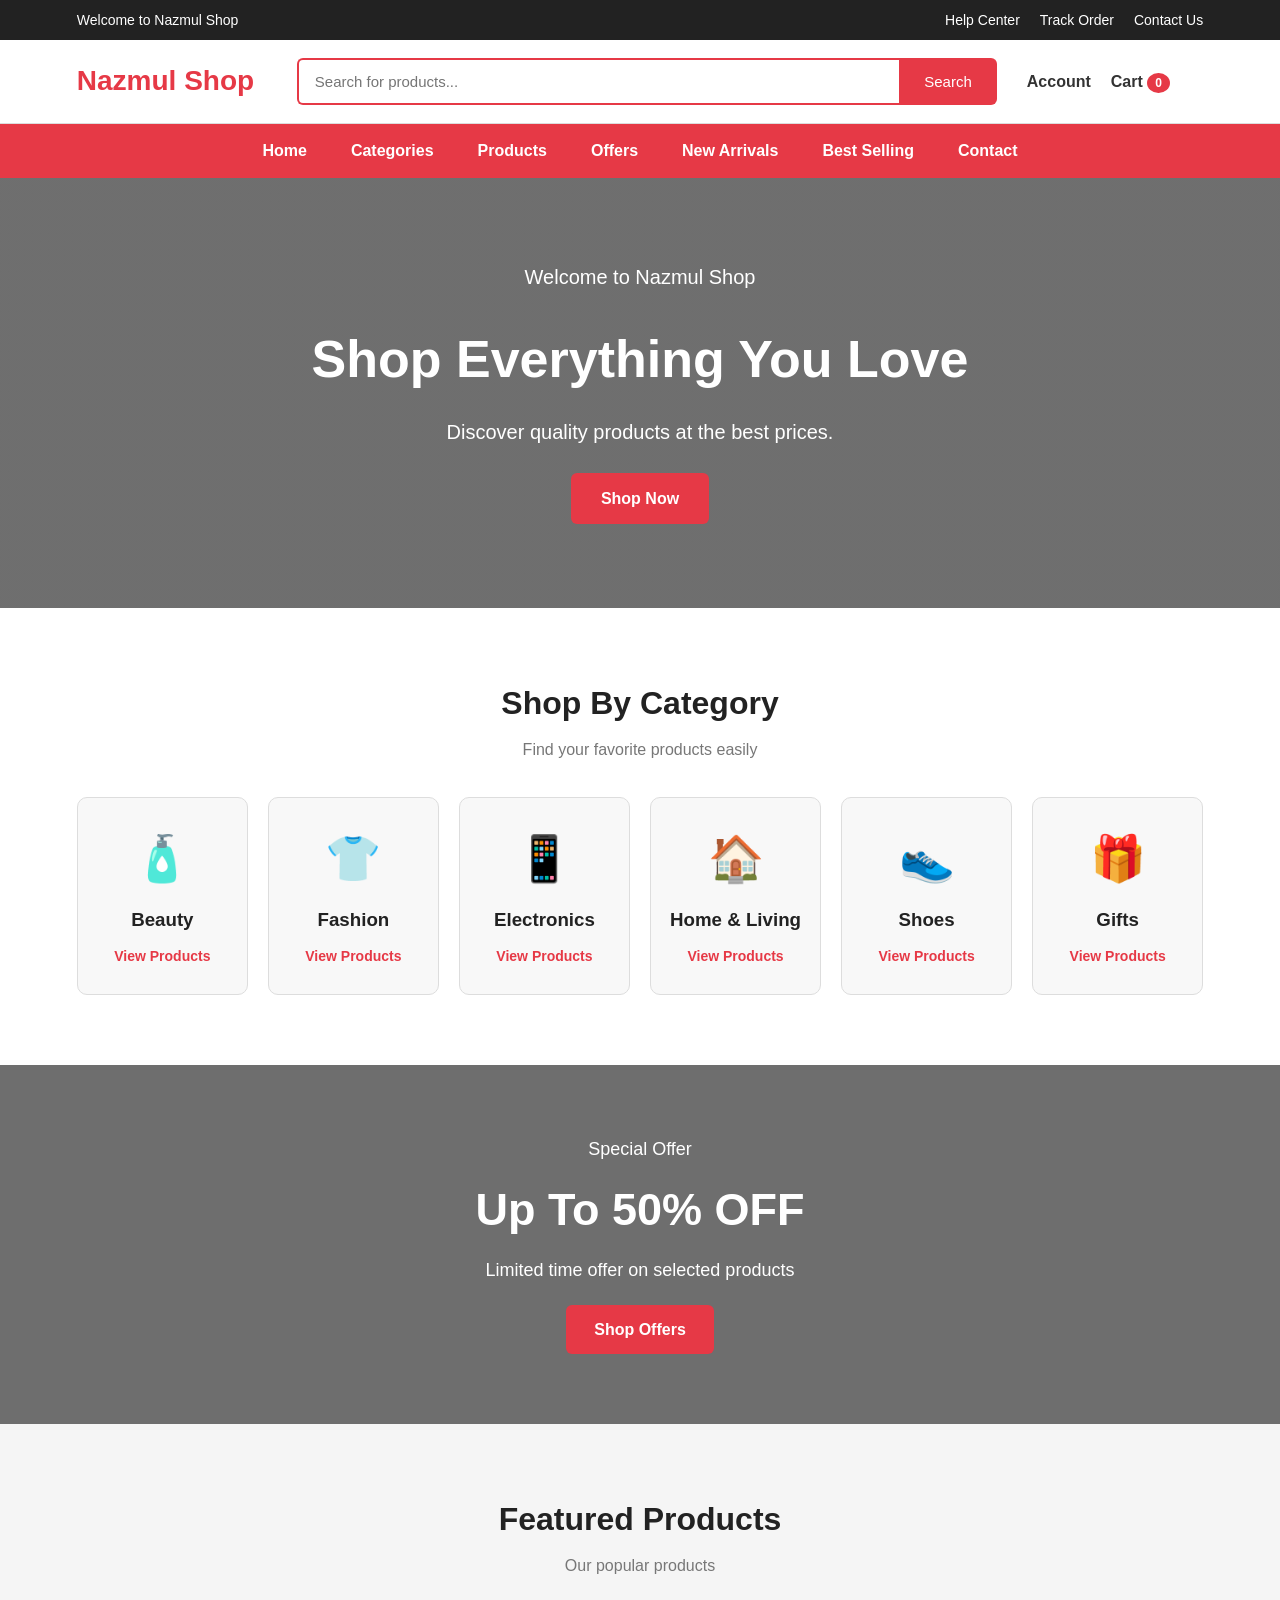
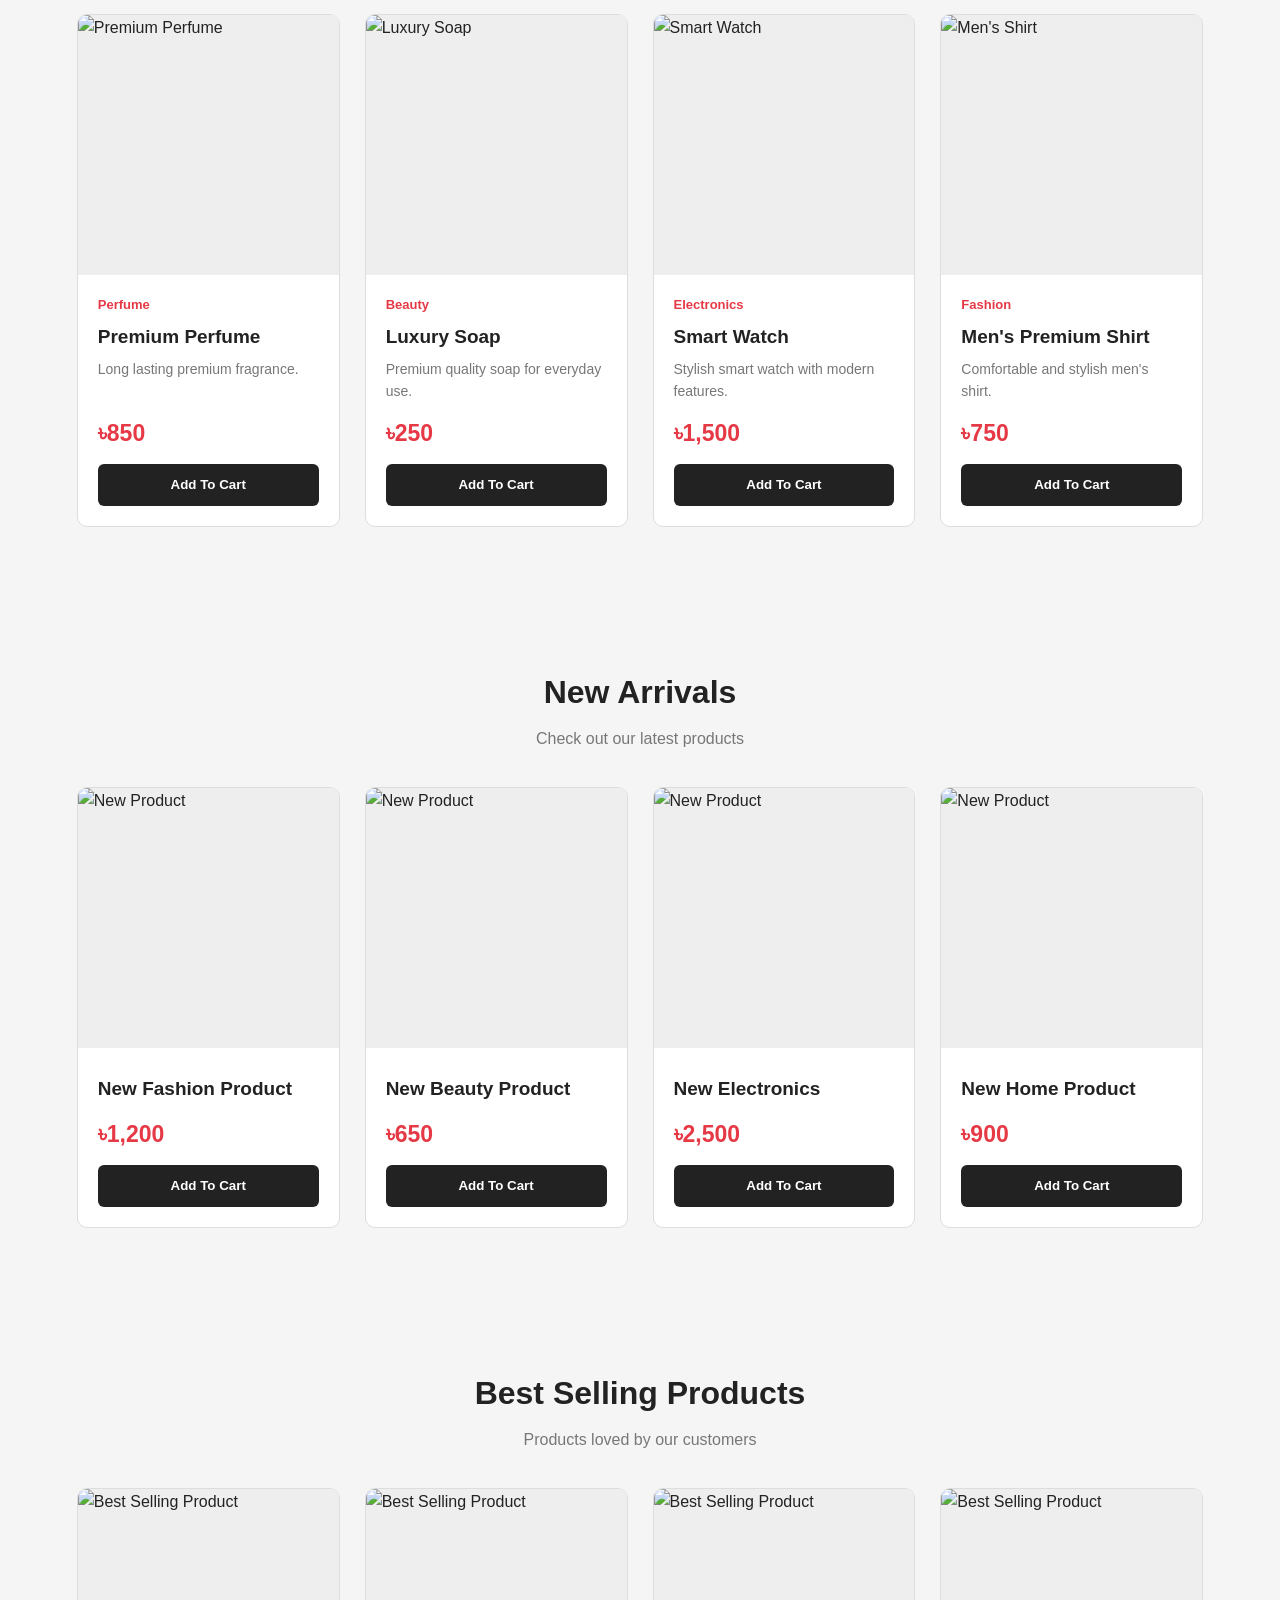
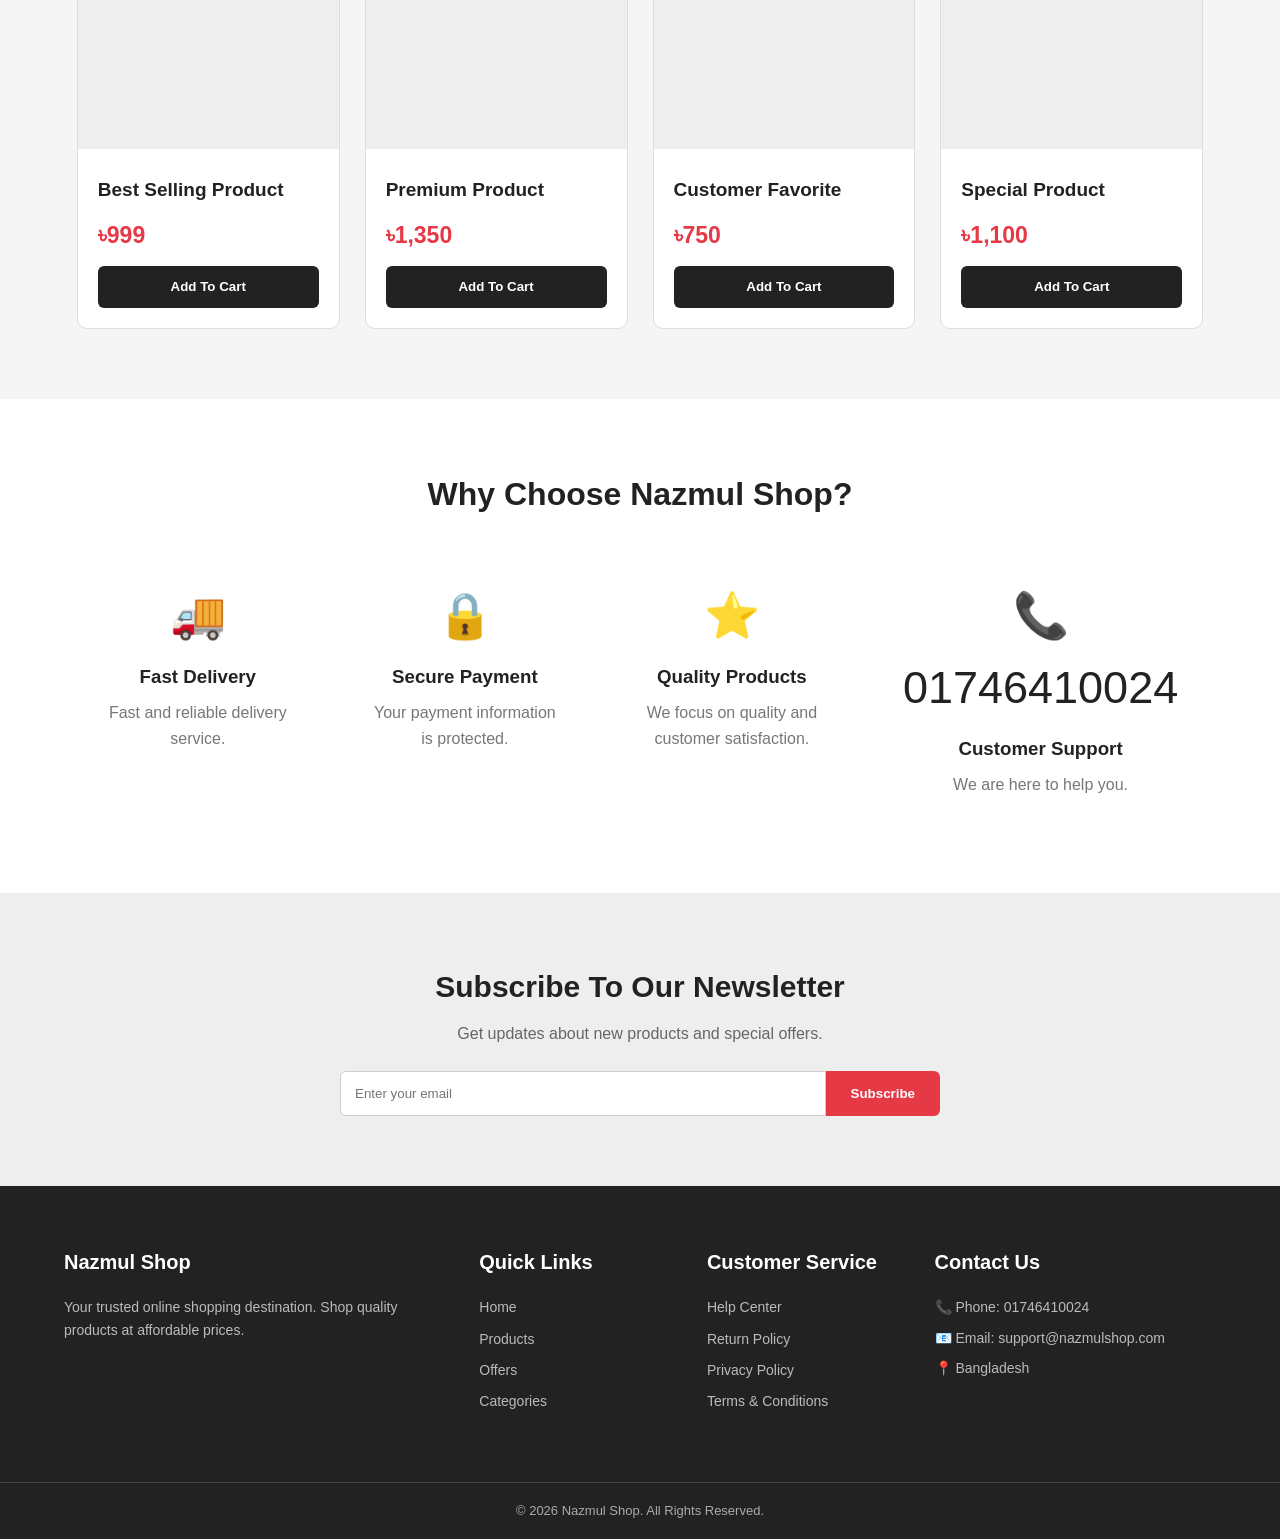
==== commit 5a25588a: "Initial commit" ====
--- a/index.html
+++ b/index.html
@@ -1,1026 +1,1026 @@
-<!DOCTYPE html>
-<html lang="en">
-<head>
-    <meta charset="UTF-8">
-    <meta name="viewport" content="width=device-width, initial-scale=1.0">
-
-    <title>Nazmul Shop - Online Shopping</title>
-
-    <!-- CSS File -->
-    <link rel="stylesheet" href="style.css">
-</head>
-
-<body>
-
-    <!-- ================= HEADER ================= -->
-
-    <header>
-
-        <!-- Top Bar -->
-        <div class="top-bar">
-            <p>Welcome to Nazmul Shop</p>
-
-            <div class="top-links">
-                <a href="#">Help Center</a>
-                <a href="#">Track Order</a>
-                <a href="#">Contact Us</a>
-            </div>
-        </div>
-
-
-        <!-- Main Header -->
-        <div class="main-header">
-
-            <!-- Logo -->
-            <div class="logo">
-                <a href="index.html">Nazmul Shop</a>
-            </div>
-
-
-            <!-- Search Box -->
-            <div class="search-box">
-                <input
-                    type="text"
-                    id="searchInput"
-                    placeholder="Search for products..."
-                >
-
-                <button id="searchBtn">
-                    Search
-                </button>
-            </div>
-
-
-            <!-- Header Actions -->
-            <div class="header-actions">
-
-                <a href="#" class="header-item">
-                    Account
-                </a>
-
-                <a href="cart.html" class="header-item">
-                    Cart
-                    <span id="cartCount">0</span>
-                </a>
-
-            </div>
-
-        </div>
-
-
-        <!-- Navigation Menu -->
-        <nav class="navbar">
-
-            <ul>
-
-                <li>
-                    <a href="index.html">Home</a>
-                </li>
-
-                <li>
-                    <a href="#categories">Categories</a>
-                </li>
-
-                <li>
-                    <a href="#products">Products</a>
-                </li>
-
-                <li>
-                    <a href="#offers">Offers</a>
-                </li>
-
-                <li>
-                    <a href="#new-arrivals">New Arrivals</a>
-                </li>
-
-                <li>
-                    <a href="#best-selling">Best Selling</a>
-                </li>
-
-                <li>
-                    <a href="#contact">Contact</a>
-                </li>
-
-            </ul>
-
-        </nav>
-
-    </header>
-
-
-    <!-- ================= HERO SECTION ================= -->
-
-    <section class="hero">
-
-        <div class="hero-content">
-
-            <p class="hero-small-text">
-                Welcome to Nazmul Shop
-            </p>
-
-            <h1>
-                Shop Everything You Love
-            </h1>
-
-            <p>
-                Discover quality products at the best prices.
-            </p>
-
-            <a href="#products" class="shop-now-btn">
-                Shop Now
-            </a>
-
-        </div>
-
-    </section>
-
-
-
-    <!-- ================= CATEGORIES ================= -->
-
-    <section id="categories" class="categories-section">
-
-        <div class="section-title">
-
-            <h2>
-                Shop By Category
-            </h2>
-
-            <p>
-                Find your favorite products easily
-            </p>
-
-        </div>
-
-
-        <div class="category-container">
-
-
-            <!-- Category 1 -->
-            <div class="category-card">
-
-                <div class="category-icon">
-                    🧴
-                </div>
-
-                <h3>
-                    Beauty
-                </h3>
-
-                <a href="#">
-                    View Products
-                </a>
-
-            </div>
-
-
-            <!-- Category 2 -->
-            <div class="category-card">
-
-                <div class="category-icon">
-                    👕
-                </div>
-
-                <h3>
-                    Fashion
-                </h3>
-
-                <a href="#">
-                    View Products
-                </a>
-
-            </div>
-
-
-            <!-- Category 3 -->
-            <div class="category-card">
-
-                <div class="category-icon">
-                    📱
-                </div>
-
-                <h3>
-                    Electronics
-                </h3>
-
-                <a href="#">
-                    View Products
-                </a>
-
-            </div>
-
-
-            <!-- Category 4 -->
-            <div class="category-card">
-
-                <div class="category-icon">
-                    🏠
-                </div>
-
-                <h3>
-                    Home & Living
-                </h3>
-
-                <a href="#">
-                    View Products
-                </a>
-
-            </div>
-
-
-            <!-- Category 5 -->
-            <div class="category-card">
-
-                <div class="category-icon">
-                    👟
-                </div>
-
-                <h3>
-                    Shoes
-                </h3>
-
-                <a href="#">
-                    View Products
-                </a>
-
-            </div>
-
-
-            <!-- Category 6 -->
-            <div class="category-card">
-
-                <div class="category-icon">
-                    🎁
-                </div>
-
-                <h3>
-                    Gifts
-                </h3>
-
-                <a href="#">
-                    View Products
-                </a>
-
-            </div>
-
-        </div>
-
-    </section>
-
-
-
-    <!-- ================= OFFERS ================= -->
-
-    <section id="offers" class="offers-section">
-
-        <div class="offer-content">
-
-            <p>
-                Special Offer
-            </p>
-
-            <h2>
-                Up To 50% OFF
-            </h2>
-
-            <p>
-                Limited time offer on selected products
-            </p>
-
-            <a href="#products">
-                Shop Offers
-            </a>
-
-        </div>
-
-    </section>
-
-
-
-    <!-- ================= FEATURED PRODUCTS ================= -->
-
-    <section id="products" class="products-section">
-
-        <div class="section-title">
-
-            <h2>
-                Featured Products
-            </h2>
-
-            <p>
-                Our popular products
-            </p>
-
-        </div>
-
-
-        <div class="product-container">
-
-
-            <!-- Product 1 -->
-
-            <div class="product-card"
-     onclick="openProduct('Premium Perfume', 850, 'Perfume', 'Long lasting premium fragrance.')">
-
-                <div class="product-image">
-                    <img
-                        src="https://via.placeholder.com/300x300"
-                        alt="Premium Perfume"
-                    >
-                </div>
-
-                <div class="product-info">
-
-                    <p class="product-category">
-                        Perfume
-                    </p>
-
-                    <h3>
-                        Premium Perfume
-                    </h3>
-
-                    <p class="product-description">
-                        Long lasting premium fragrance.
-                    </p>
-
-                    <div class="price">
-                        ৳850
-                    </div>
-
-                    <button
-                        class="add-to-cart"
-                        data-product="Premium Perfume"
-                        data-price="850"
-                    >
-                        Add To Cart
-                    </button>
-
-                </div>
-
-            </div>
-
-
-
-            <!-- Product 2 -->
-
-            <div class="product-card"
-     onclick="openProduct('Luxury Soap', 250, 'Beauty', 'Premium quality soap for everyday use.')">
-
-                <div class="product-image">
-                    <img
-                        src="https://via.placeholder.com/300x300"
-                        alt="Luxury Soap"
-                    >
-                </div>
-
-                <div class="product-info">
-
-                    <p class="product-category">
-                        Beauty
-                    </p>
-
-                    <h3>
-                        Luxury Soap
-                    </h3>
-
-                    <p class="product-description">
-                        Premium quality soap for everyday use.
-                    </p>
-
-                    <div class="price">
-                        ৳250
-                    </div>
-
-                    <button
-                        class="add-to-cart"
-                        data-product="Luxury Soap"
-                        data-price="250"
-                    >
-                        Add To Cart
-                    </button>
-
-                </div>
-
-            </div>
-
-
-
-            <!-- Product 3 -->
-
-            <div class="product-card"
-     onclick="openProduct('Smart Watch', 1500, 'Electronics', 'Stylish smart watch with modern features.')">
-
-                <div class="product-image">
-                    <img
-                        src="https://via.placeholder.com/300x300"
-                        alt="Smart Watch"
-                    >
-                </div>
-
-                <div class="product-info">
-
-                    <p class="product-category">
-                        Electronics
-                    </p>
-
-                    <h3>
-                        Smart Watch
-                    </h3>
-
-                    <p class="product-description">
-                        Stylish smart watch with modern features.
-                    </p>
-
-                    <div class="price">
-                        ৳1,500
-                    </div>
-
-                    <button
-                        class="add-to-cart"
-                        data-product="Smart Watch"
-                        data-price="1500"
-                    >
-                        Add To Cart
-                    </button>
-
-                </div>
-
-            </div>
-
-
-
-            <!-- Product 4 -->
-
-            <div class="product-card"
-     onclick="openProduct('Men Premium Shirt', 750, 'Fashion', 'Comfortable and stylish mens shirt.')">
-
-                <div class="product-image">
-                    <img
-                        src="https://via.placeholder.com/300x300"
-                        alt="Men's Shirt"
-                    >
-                </div>
-
-                <div class="product-info">
-
-                    <p class="product-category">
-                        Fashion
-                    </p>
-
-                    <h3>
-                        Men's Premium Shirt
-                    </h3>
-
-                    <p class="product-description">
-                        Comfortable and stylish men's shirt.
-                    </p>
-
-                    <div class="price">
-                        ৳750
-                    </div>
-
-                    <button
-                        class="add-to-cart"
-                        data-product="Men's Premium Shirt"
-                        data-price="750"
-                    >
-                        Add To Cart
-                    </button>
-
-                </div>
-
-            </div>
-
-        </div>
-
-    </section>
-
-
-
-    <!-- ================= NEW ARRIVALS ================= -->
-
-    <section id="new-arrivals" class="products-section">
-
-        <div class="section-title">
-
-            <h2>
-                New Arrivals
-            </h2>
-
-            <p>
-                Check out our latest products
-            </p>
-
-        </div>
-
-
-        <div class="product-container">
-
-
-            <div class="product-card">
-
-                <div class="product-image">
-
-                    <img
-                        src="https://via.placeholder.com/300x300"
-                        alt="New Product"
-                    >
-
-                </div>
-
-                <div class="product-info">
-
-                    <h3>
-                        New Fashion Product
-                    </h3>
-
-                    <div class="price">
-                        ৳1,200
-                    </div>
-
-                    <button class="add-to-cart">
-                        Add To Cart
-                    </button>
-
-                </div>
-
-            </div>
-
-
-            <div class="product-card">
-
-                <div class="product-image">
-
-                    <img
-                        src="https://via.placeholder.com/300x300"
-                        alt="New Product"
-                    >
-
-                </div>
-
-                <div class="product-info">
-
-                    <h3>
-                        New Beauty Product
-                    </h3>
-
-                    <div class="price">
-                        ৳650
-                    </div>
-
-                    <button class="add-to-cart">
-                        Add To Cart
-                    </button>
-
-                </div>
-
-            </div>
-
-
-            <div class="product-card">
-
-                <div class="product-image">
-
-                    <img
-                        src="https://via.placeholder.com/300x300"
-                        alt="New Product"
-                    >
-
-                </div>
-
-                <div class="product-info">
-
-                    <h3>
-                        New Electronics
-                    </h3>
-
-                    <div class="price">
-                        ৳2,500
-                    </div>
-
-                    <button class="add-to-cart">
-                        Add To Cart
-                    </button>
-
-                </div>
-
-            </div>
-
-
-            <div class="product-card">
-
-                <div class="product-image">
-
-                    <img
-                        src="https://via.placeholder.com/300x300"
-                        alt="New Product"
-                    >
-
-                </div>
-
-                <div class="product-info">
-
-                    <h3>
-                        New Home Product
-                    </h3>
-
-                    <div class="price">
-                        ৳900
-                    </div>
-
-                    <button class="add-to-cart">
-                        Add To Cart
-                    </button>
-
-                </div>
-
-            </div>
-
-        </div>
-
-    </section>
-
-
-
-    <!-- ================= BEST SELLING ================= -->
-
-    <section id="best-selling" class="products-section">
-
-        <div class="section-title">
-
-            <h2>
-                Best Selling Products
-            </h2>
-
-            <p>
-                Products loved by our customers
-            </p>
-
-        </div>
-
-
-        <div class="product-container">
-
-            <div class="product-card">
-
-                <div class="product-image">
-                    <img
-                        src="https://via.placeholder.com/300x300"
-                        alt="Best Selling Product"
-                    >
-                </div>
-
-                <div class="product-info">
-
-                    <h3>
-                        Best Selling Product
-                    </h3>
-
-                    <div class="price">
-                        ৳999
-                    </div>
-
-                    <button class="add-to-cart">
-                        Add To Cart
-                    </button>
-
-                </div>
-
-            </div>
-
-
-            <div class="product-card">
-
-                <div class="product-image">
-                    <img
-                        src="https://via.placeholder.com/300x300"
-                        alt="Best Selling Product"
-                    >
-                </div>
-
-                <div class="product-info">
-
-                    <h3>
-                        Premium Product
-                    </h3>
-
-                    <div class="price">
-                        ৳1,350
-                    </div>
-
-                    <button class="add-to-cart">
-                        Add To Cart
-                    </button>
-
-                </div>
-
-            </div>
-
-
-            <div class="product-card">
-
-                <div class="product-image">
-                    <img
-                        src="https://via.placeholder.com/300x300"
-                        alt="Best Selling Product"
-                    >
-                </div>
-
-                <div class="product-info">
-
-                    <h3>
-                        Customer Favorite
-                    </h3>
-
-                    <div class="price">
-                        ৳750
-                    </div>
-
-                    <button class="add-to-cart">
-                        Add To Cart
-                    </button>
-
-                </div>
-
-            </div>
-
-
-            <div class="product-card">
-
-                <div class="product-image">
-                    <img
-                        src="https://via.placeholder.com/300x300"
-                        alt="Best Selling Product"
-                    >
-                </div>
-
-                <div class="product-info">
-
-                    <h3>
-                        Special Product
-                    </h3>
-
-                    <div class="price">
-                        ৳1,100
-                    </div>
-
-                    <button class="add-to-cart">
-                        Add To Cart
-                    </button>
-
-                </div>
-
-            </div>
-
-        </div>
-
-    </section>
-
-
-
-    <!-- ================= WHY CHOOSE US ================= -->
-
-    <section class="features-section">
-
-        <div class="section-title">
-
-            <h2>
-                Why Choose Nazmul Shop?
-            </h2>
-
-        </div>
-
-
-        <div class="features-container">
-
-            <div class="feature">
-
-                <div class="feature-icon">
-                    🚚
-                </div>
-
-                <h3>
-                    Fast Delivery
-                </h3>
-
-                <p>
-                    Fast and reliable delivery service.
-                </p>
-
-            </div>
-
-
-            <div class="feature">
-
-                <div class="feature-icon">
-                    🔒
-                </div>
-
-                <h3>
-                    Secure Payment
-                </h3>
-
-                <p>
-                    Your payment information is protected.
-                </p>
-
-            </div>
-
-
-            <div class="feature">
-
-                <div class="feature-icon">
-                    ⭐
-                </div>
-
-                <h3>
-                    Quality Products
-                </h3>
-
-                <p>
-                    We focus on quality and customer satisfaction.
-                </p>
-
-            </div>
-
-
-            <div class="feature">
-
-                <div class="feature-icon">
-                    📞 01746410024
-                </div>
-
-                <h3>
-                    Customer Support
-                </h3>
-
-                <p>
-                    We are here to help you.
-                </p>
-
-            </div>
-
-        </div>
-
-    </section>
-
-
-
-    <!-- ================= NEWSLETTER ================= -->
-
-    <section class="newsletter">
-
-        <div class="newsletter-content">
-
-            <h2>
-                Subscribe To Our Newsletter
-            </h2>
-
-            <p>
-                Get updates about new products and special offers.
-            </p>
-
-
-            <form id="newsletterForm">
-
-                <input
-                    type="email"
-                    placeholder="Enter your email"
-                    required
-                >
-
-                <button type="submit">
-                    Subscribe
-                </button>
-
-            </form>
-
-        </div>
-
-    </section>
-
-
-
-    <!-- ================= FOOTER ================= -->
-
-    <footer id="contact">
-
-        <div class="footer-container">
-
-
-            <!-- About -->
-
-            <div class="footer-column">
-
-                <h3>
-                    Nazmul Shop
-                </h3>
-
-                <p>
-                    Your trusted online shopping destination.
-                    Shop quality products at affordable prices.
-                </p>
-
-            </div>
-
-
-            <!-- Quick Links -->
-
-            <div class="footer-column">
-
-                <h3>
-                    Quick Links
-                </h3>
-
-                <a href="index.html">
-                    Home
-                </a>
-
-                <a href="#products">
-                    Products
-                </a>
-
-                <a href="#offers">
-                    Offers
-                </a>
-
-                <a href="#categories">
-                    Categories
-                </a>
-
-            </div>
-
-
-            <!-- Customer Service -->
-
-            <div class="footer-column">
-
-                <h3>
-                    Customer Service
-                </h3>
-
-                <a href="#">
-                    Help Center
-                </a>
-
-                <a href="#">
-                    Return Policy
-                </a>
-
-                <a href="#">
-                    Privacy Policy
-                </a>
-
-                <a href="#">
-                    Terms & Conditions
-                </a>
-
-            </div>
-
-
-            <!-- Contact -->
-
-            <div class="footer-column">
-
-                <h3>
-                    Contact Us
-                </h3>
-
-                <p>
-                    📞 Phone: 01746410024
-                </p>
-
-                <p>
-                    📧 Email: support@nazmulshop.com
-                </p>
-
-                <p>
-                    📍 Bangladesh
-                </p>
-
-            </div>
-
-        </div>
-
-
-        <!-- Copyright -->
-
-        <div class="copyright">
-
-            <p>
-                © 2026 Nazmul Shop. All Rights Reserved.
-            </p>
-
-        </div>
-
-    </footer>
-
-
-
-    <!-- JavaScript File -->
-
-    <script src="script.js"></script>
-
-</body>
-
+<!DOCTYPE html>
+<html lang="en">
+<head>
+    <meta charset="UTF-8">
+    <meta name="viewport" content="width=device-width, initial-scale=1.0">
+
+    <title>Nazmul Shop - Online Shopping</title>
+
+    <!-- CSS File -->
+    <link rel="stylesheet" href="style.css">
+</head>
+
+<body>
+
+    <!-- ================= HEADER ================= -->
+
+    <header>
+
+        <!-- Top Bar -->
+        <div class="top-bar">
+            <p>Welcome to Nazmul Shop</p>
+
+            <div class="top-links">
+                <a href="#">Help Center</a>
+                <a href="#">Track Order</a>
+                <a href="#">Contact Us</a>
+            </div>
+        </div>
+
+
+        <!-- Main Header -->
+        <div class="main-header">
+
+            <!-- Logo -->
+            <div class="logo">
+                <a href="index.html">Nazmul Shop</a>
+            </div>
+
+
+            <!-- Search Box -->
+            <div class="search-box">
+                <input
+                    type="text"
+                    id="searchInput"
+                    placeholder="Search for products..."
+                >
+
+                <button id="searchBtn">
+                    Search
+                </button>
+            </div>
+
+
+            <!-- Header Actions -->
+            <div class="header-actions">
+
+                <a href="#" class="header-item">
+                    Account
+                </a>
+
+                <a href="cart.html" class="header-item">
+                    Cart
+                    <span id="cartCount">0</span>
+                </a>
+
+            </div>
+
+        </div>
+
+
+        <!-- Navigation Menu -->
+        <nav class="navbar">
+
+            <ul>
+
+                <li>
+                    <a href="index.html">Home</a>
+                </li>
+
+                <li>
+                    <a href="#categories">Categories</a>
+                </li>
+
+                <li>
+                    <a href="#products">Products</a>
+                </li>
+
+                <li>
+                    <a href="#offers">Offers</a>
+                </li>
+
+                <li>
+                    <a href="#new-arrivals">New Arrivals</a>
+                </li>
+
+                <li>
+                    <a href="#best-selling">Best Selling</a>
+                </li>
+
+                <li>
+                    <a href="#contact">Contact</a>
+                </li>
+
+            </ul>
+
+        </nav>
+
+    </header>
+
+
+    <!-- ================= HERO SECTION ================= -->
+
+    <section class="hero">
+
+        <div class="hero-content">
+
+            <p class="hero-small-text">
+                Welcome to Nazmul Shop
+            </p>
+
+            <h1>
+                Shop Everything You Love
+            </h1>
+
+            <p>
+                Discover quality products at the best prices.
+            </p>
+
+            <a href="#products" class="shop-now-btn">
+                Shop Now
+            </a>
+
+        </div>
+
+    </section>
+
+
+
+    <!-- ================= CATEGORIES ================= -->
+
+    <section id="categories" class="categories-section">
+
+        <div class="section-title">
+
+            <h2>
+                Shop By Category
+            </h2>
+
+            <p>
+                Find your favorite products easily
+            </p>
+
+        </div>
+
+
+        <div class="category-container">
+
+
+            <!-- Category 1 -->
+            <div class="category-card">
+
+                <div class="category-icon">
+                    🧴
+                </div>
+
+                <h3>
+                    Beauty
+                </h3>
+
+                <a href="#">
+                    View Products
+                </a>
+
+            </div>
+
+
+            <!-- Category 2 -->
+            <div class="category-card">
+
+                <div class="category-icon">
+                    👕
+                </div>
+
+                <h3>
+                    Fashion
+                </h3>
+
+                <a href="#">
+                    View Products
+                </a>
+
+            </div>
+
+
+            <!-- Category 3 -->
+            <div class="category-card">
+
+                <div class="category-icon">
+                    📱
+                </div>
+
+                <h3>
+                    Electronics
+                </h3>
+
+                <a href="#">
+                    View Products
+                </a>
+
+            </div>
+
+
+            <!-- Category 4 -->
+            <div class="category-card">
+
+                <div class="category-icon">
+                    🏠
+                </div>
+
+                <h3>
+                    Home & Living
+                </h3>
+
+                <a href="#">
+                    View Products
+                </a>
+
+            </div>
+
+
+            <!-- Category 5 -->
+            <div class="category-card">
+
+                <div class="category-icon">
+                    👟
+                </div>
+
+                <h3>
+                    Shoes
+                </h3>
+
+                <a href="#">
+                    View Products
+                </a>
+
+            </div>
+
+
+            <!-- Category 6 -->
+            <div class="category-card">
+
+                <div class="category-icon">
+                    🎁
+                </div>
+
+                <h3>
+                    Gifts
+                </h3>
+
+                <a href="#">
+                    View Products
+                </a>
+
+            </div>
+
+        </div>
+
+    </section>
+
+
+
+    <!-- ================= OFFERS ================= -->
+
+    <section id="offers" class="offers-section">
+
+        <div class="offer-content">
+
+            <p>
+                Special Offer
+            </p>
+
+            <h2>
+                Up To 50% OFF
+            </h2>
+
+            <p>
+                Limited time offer on selected products
+            </p>
+
+            <a href="#products">
+                Shop Offers
+            </a>
+
+        </div>
+
+    </section>
+
+
+
+    <!-- ================= FEATURED PRODUCTS ================= -->
+
+    <section id="products" class="products-section">
+
+        <div class="section-title">
+
+            <h2>
+                Featured Products
+            </h2>
+
+            <p>
+                Our popular products
+            </p>
+
+        </div>
+
+
+        <div class="product-container">
+
+
+            <!-- Product 1 -->
+
+            <div class="product-card"
+     onclick="openProduct('Premium Perfume', 850, 'Perfume', 'Long lasting premium fragrance.')">
+
+                <div class="product-image">
+                    <img
+                        src="https://via.placeholder.com/300x300"
+                        alt="Premium Perfume"
+                    >
+                </div>
+
+                <div class="product-info">
+
+                    <p class="product-category">
+                        Perfume
+                    </p>
+
+                    <h3>
+                        Premium Perfume
+                    </h3>
+
+                    <p class="product-description">
+                        Long lasting premium fragrance.
+                    </p>
+
+                    <div class="price">
+                        ৳850
+                    </div>
+
+                    <button
+                        class="add-to-cart"
+                        data-product="Premium Perfume"
+                        data-price="850"
+                    >
+                        Add To Cart
+                    </button>
+
+                </div>
+
+            </div>
+
+
+
+            <!-- Product 2 -->
+
+            <div class="product-card"
+     onclick="openProduct('Luxury Soap', 250, 'Beauty', 'Premium quality soap for everyday use.')">
+
+                <div class="product-image">
+                    <img
+                        src="https://via.placeholder.com/300x300"
+                        alt="Luxury Soap"
+                    >
+                </div>
+
+                <div class="product-info">
+
+                    <p class="product-category">
+                        Beauty
+                    </p>
+
+                    <h3>
+                        Luxury Soap
+                    </h3>
+
+                    <p class="product-description">
+                        Premium quality soap for everyday use.
+                    </p>
+
+                    <div class="price">
+                        ৳250
+                    </div>
+
+                    <button
+                        class="add-to-cart"
+                        data-product="Luxury Soap"
+                        data-price="250"
+                    >
+                        Add To Cart
+                    </button>
+
+                </div>
+
+            </div>
+
+
+
+            <!-- Product 3 -->
+
+            <div class="product-card"
+     onclick="openProduct('Smart Watch', 1500, 'Electronics', 'Stylish smart watch with modern features.')">
+
+                <div class="product-image">
+                    <img
+                        src="https://via.placeholder.com/300x300"
+                        alt="Smart Watch"
+                    >
+                </div>
+
+                <div class="product-info">
+
+                    <p class="product-category">
+                        Electronics
+                    </p>
+
+                    <h3>
+                        Smart Watch
+                    </h3>
+
+                    <p class="product-description">
+                        Stylish smart watch with modern features.
+                    </p>
+
+                    <div class="price">
+                        ৳1,500
+                    </div>
+
+                    <button
+                        class="add-to-cart"
+                        data-product="Smart Watch"
+                        data-price="1500"
+                    >
+                        Add To Cart
+                    </button>
+
+                </div>
+
+            </div>
+
+
+
+            <!-- Product 4 -->
+
+            <div class="product-card"
+     onclick="openProduct('Men Premium Shirt', 750, 'Fashion', 'Comfortable and stylish mens shirt.')">
+
+                <div class="product-image">
+                    <img
+                        src="https://via.placeholder.com/300x300"
+                        alt="Men's Shirt"
+                    >
+                </div>
+
+                <div class="product-info">
+
+                    <p class="product-category">
+                        Fashion
+                    </p>
+
+                    <h3>
+                        Men's Premium Shirt
+                    </h3>
+
+                    <p class="product-description">
+                        Comfortable and stylish men's shirt.
+                    </p>
+
+                    <div class="price">
+                        ৳750
+                    </div>
+
+                    <button
+                        class="add-to-cart"
+                        data-product="Men's Premium Shirt"
+                        data-price="750"
+                    >
+                        Add To Cart
+                    </button>
+
+                </div>
+
+            </div>
+
+        </div>
+
+    </section>
+
+
+
+    <!-- ================= NEW ARRIVALS ================= -->
+
+    <section id="new-arrivals" class="products-section">
+
+        <div class="section-title">
+
+            <h2>
+                New Arrivals
+            </h2>
+
+            <p>
+                Check out our latest products
+            </p>
+
+        </div>
+
+
+        <div class="product-container">
+
+
+            <div class="product-card">
+
+                <div class="product-image">
+
+                    <img
+                        src="https://via.placeholder.com/300x300"
+                        alt="New Product"
+                    >
+
+                </div>
+
+                <div class="product-info">
+
+                    <h3>
+                        New Fashion Product
+                    </h3>
+
+                    <div class="price">
+                        ৳1,200
+                    </div>
+
+                    <button class="add-to-cart">
+                        Add To Cart
+                    </button>
+
+                </div>
+
+            </div>
+
+
+            <div class="product-card">
+
+                <div class="product-image">
+
+                    <img
+                        src="https://via.placeholder.com/300x300"
+                        alt="New Product"
+                    >
+
+                </div>
+
+                <div class="product-info">
+
+                    <h3>
+                        New Beauty Product
+                    </h3>
+
+                    <div class="price">
+                        ৳650
+                    </div>
+
+                    <button class="add-to-cart">
+                        Add To Cart
+                    </button>
+
+                </div>
+
+            </div>
+
+
+            <div class="product-card">
+
+                <div class="product-image">
+
+                    <img
+                        src="https://via.placeholder.com/300x300"
+                        alt="New Product"
+                    >
+
+                </div>
+
+                <div class="product-info">
+
+                    <h3>
+                        New Electronics
+                    </h3>
+
+                    <div class="price">
+                        ৳2,500
+                    </div>
+
+                    <button class="add-to-cart">
+                        Add To Cart
+                    </button>
+
+                </div>
+
+            </div>
+
+
+            <div class="product-card">
+
+                <div class="product-image">
+
+                    <img
+                        src="https://via.placeholder.com/300x300"
+                        alt="New Product"
+                    >
+
+                </div>
+
+                <div class="product-info">
+
+                    <h3>
+                        New Home Product
+                    </h3>
+
+                    <div class="price">
+                        ৳900
+                    </div>
+
+                    <button class="add-to-cart">
+                        Add To Cart
+                    </button>
+
+                </div>
+
+            </div>
+
+        </div>
+
+    </section>
+
+
+
+    <!-- ================= BEST SELLING ================= -->
+
+    <section id="best-selling" class="products-section">
+
+        <div class="section-title">
+
+            <h2>
+                Best Selling Products
+            </h2>
+
+            <p>
+                Products loved by our customers
+            </p>
+
+        </div>
+
+
+        <div class="product-container">
+
+            <div class="product-card">
+
+                <div class="product-image">
+                    <img
+                        src="https://via.placeholder.com/300x300"
+                        alt="Best Selling Product"
+                    >
+                </div>
+
+                <div class="product-info">
+
+                    <h3>
+                        Best Selling Product
+                    </h3>
+
+                    <div class="price">
+                        ৳999
+                    </div>
+
+                    <button class="add-to-cart">
+                        Add To Cart
+                    </button>
+
+                </div>
+
+            </div>
+
+
+            <div class="product-card">
+
+                <div class="product-image">
+                    <img
+                        src="https://via.placeholder.com/300x300"
+                        alt="Best Selling Product"
+                    >
+                </div>
+
+                <div class="product-info">
+
+                    <h3>
+                        Premium Product
+                    </h3>
+
+                    <div class="price">
+                        ৳1,350
+                    </div>
+
+                    <button class="add-to-cart">
+                        Add To Cart
+                    </button>
+
+                </div>
+
+            </div>
+
+
+            <div class="product-card">
+
+                <div class="product-image">
+                    <img
+                        src="https://via.placeholder.com/300x300"
+                        alt="Best Selling Product"
+                    >
+                </div>
+
+                <div class="product-info">
+
+                    <h3>
+                        Customer Favorite
+                    </h3>
+
+                    <div class="price">
+                        ৳750
+                    </div>
+
+                    <button class="add-to-cart">
+                        Add To Cart
+                    </button>
+
+                </div>
+
+            </div>
+
+
+            <div class="product-card">
+
+                <div class="product-image">
+                    <img
+                        src="https://via.placeholder.com/300x300"
+                        alt="Best Selling Product"
+                    >
+                </div>
+
+                <div class="product-info">
+
+                    <h3>
+                        Special Product
+                    </h3>
+
+                    <div class="price">
+                        ৳1,100
+                    </div>
+
+                    <button class="add-to-cart">
+                        Add To Cart
+                    </button>
+
+                </div>
+
+            </div>
+
+        </div>
+
+    </section>
+
+
+
+    <!-- ================= WHY CHOOSE US ================= -->
+
+    <section class="features-section">
+
+        <div class="section-title">
+
+            <h2>
+                Why Choose Nazmul Shop?
+            </h2>
+
+        </div>
+
+
+        <div class="features-container">
+
+            <div class="feature">
+
+                <div class="feature-icon">
+                    🚚
+                </div>
+
+                <h3>
+                    Fast Delivery
+                </h3>
+
+                <p>
+                    Fast and reliable delivery service.
+                </p>
+
+            </div>
+
+
+            <div class="feature">
+
+                <div class="feature-icon">
+                    🔒
+                </div>
+
+                <h3>
+                    Secure Payment
+                </h3>
+
+                <p>
+                    Your payment information is protected.
+                </p>
+
+            </div>
+
+
+            <div class="feature">
+
+                <div class="feature-icon">
+                    ⭐
+                </div>
+
+                <h3>
+                    Quality Products
+                </h3>
+
+                <p>
+                    We focus on quality and customer satisfaction.
+                </p>
+
+            </div>
+
+
+            <div class="feature">
+
+                <div class="feature-icon">
+                    📞 01746410024
+                </div>
+
+                <h3>
+                    Customer Support
+                </h3>
+
+                <p>
+                    We are here to help you.
+                </p>
+
+            </div>
+
+        </div>
+
+    </section>
+
+
+
+    <!-- ================= NEWSLETTER ================= -->
+
+    <section class="newsletter">
+
+        <div class="newsletter-content">
+
+            <h2>
+                Subscribe To Our Newsletter
+            </h2>
+
+            <p>
+                Get updates about new products and special offers.
+            </p>
+
+
+            <form id="newsletterForm">
+
+                <input
+                    type="email"
+                    placeholder="Enter your email"
+                    required
+                >
+
+                <button type="submit">
+                    Subscribe
+                </button>
+
+            </form>
+
+        </div>
+
+    </section>
+
+
+
+    <!-- ================= FOOTER ================= -->
+
+    <footer id="contact">
+
+        <div class="footer-container">
+
+
+            <!-- About -->
+
+            <div class="footer-column">
+
+                <h3>
+                    Nazmul Shop
+                </h3>
+
+                <p>
+                    Your trusted online shopping destination.
+                    Shop quality products at affordable prices.
+                </p>
+
+            </div>
+
+
+            <!-- Quick Links -->
+
+            <div class="footer-column">
+
+                <h3>
+                    Quick Links
+                </h3>
+
+                <a href="index.html">
+                    Home
+                </a>
+
+                <a href="#products">
+                    Products
+                </a>
+
+                <a href="#offers">
+                    Offers
+                </a>
+
+                <a href="#categories">
+                    Categories
+                </a>
+
+            </div>
+
+
+            <!-- Customer Service -->
+
+            <div class="footer-column">
+
+                <h3>
+                    Customer Service
+                </h3>
+
+                <a href="#">
+                    Help Center
+                </a>
+
+                <a href="#">
+                    Return Policy
+                </a>
+
+                <a href="#">
+                    Privacy Policy
+                </a>
+
+                <a href="#">
+                    Terms & Conditions
+                </a>
+
+            </div>
+
+
+            <!-- Contact -->
+
+            <div class="footer-column">
+
+                <h3>
+                    Contact Us
+                </h3>
+
+                <p>
+                    📞 Phone: 01746410024
+                </p>
+
+                <p>
+                    📧 Email: support@nazmulshop.com
+                </p>
+
+                <p>
+                    📍 Bangladesh
+                </p>
+
+            </div>
+
+        </div>
+
+
+        <!-- Copyright -->
+
+        <div class="copyright">
+
+            <p>
+                © 2026 Nazmul Shop. All Rights Reserved.
+            </p>
+
+        </div>
+
+    </footer>
+
+
+
+    <!-- JavaScript File -->
+
+    <script src="script.js"></script>
+
+</body>
+
 </html>
--- a/style.css
+++ b/style.css
@@ -1,2216 +1,2893 @@
-/* =========================
-   RESET
-========================= */
-
-* {
-    margin: 0;
-    padding: 0;
-    box-sizing: border-box;
-}
-
-html {
-    scroll-behavior: smooth;
-}
-
-body {
-    font-family: Arial, Helvetica, sans-serif;
-    background: #f5f5f5;
-    color: #222;
-    line-height: 1.6;
-}
-
-a {
-    text-decoration: none;
-    color: inherit;
-}
-
-img {
-    width: 100%;
-    display: block;
-}
-
-button,
-input {
-    font-family: inherit;
-}
-
-
-/* =========================
-   TOP BAR
-========================= */
-
-.top-bar {
-    background: #222;
-    color: white;
-    min-height: 40px;
-    padding: 8px 5%;
-    display: flex;
-    justify-content: space-between;
-    align-items: center;
-    font-size: 14px;
-}
-
-.top-links {
-    display: flex;
-    gap: 20px;
-}
-
-.top-links a:hover {
-    text-decoration: underline;
-}
-
-
-/* =========================
-   MAIN HEADER
-========================= */
-
-.main-header {
-    background: white;
-    padding: 18px 5%;
-    display: flex;
-    align-items: center;
-    gap: 30px;
-    border-bottom: 1px solid #ddd;
-}
-
-.logo {
-    min-width: 190px;
-}
-
-.logo a {
-    font-size: 28px;
-    font-weight: bold;
-    color: #e63946;
-}
-
-
-/* =========================
-   SEARCH
-========================= */
-
-.search-box {
-    flex: 1;
-    display: flex;
-    max-width: 700px;
-}
-
-.search-box input {
-    width: 100%;
-    padding: 13px 16px;
-    border: 2px solid #e63946;
-    border-right: none;
-    outline: none;
-    font-size: 15px;
-    border-radius: 6px 0 0 6px;
-}
-
-.search-box button {
-    padding: 0 25px;
-    border: none;
-    background: #e63946;
-    color: white;
-    cursor: pointer;
-    font-size: 15px;
-    border-radius: 0 6px 6px 0;
-}
-
-.search-box button:hover {
-    background: #c92f3c;
-}
-
-
-/* =========================
-   HEADER ACTIONS
-========================= */
-
-.header-actions {
-    display: flex;
-    gap: 20px;
-    align-items: center;
-}
-
-.header-item {
-    font-weight: bold;
-    color: #333;
-}
-
-.header-item:hover {
-    color: #e63946;
-}
-
-#cartCount {
-    background: #e63946;
-    color: white;
-    border-radius: 50%;
-    padding: 3px 8px;
-    font-size: 12px;
-}
-
-
-/* =========================
-   NAVBAR
-========================= */
-
-.navbar {
-    background: #e63946;
-    color: white;
-}
-
-.navbar ul {
-    list-style: none;
-    display: flex;
-    justify-content: center;
-    flex-wrap: wrap;
-}
-
-.navbar li a {
-    display: block;
-    padding: 14px 22px;
-    font-weight: bold;
-}
-
-.navbar li a:hover {
-    background: #c92f3c;
-}
-
-
-/* =========================
-   HERO
-========================= */
-
-.hero {
-    min-height: 430px;
-    background:
-        linear-gradient(
-            rgba(0, 0, 0, 0.55),
-            rgba(0, 0, 0, 0.55)
-        ),
-        url("https://images.unsplash.com/photo-1556742049-0cfed4f6a45d?auto=format&fit=crop&w=1600&q=80");
-
-    background-size: cover;
-    background-position: center;
-
-    display: flex;
-    align-items: center;
-    justify-content: center;
-
-    text-align: center;
-    color: white;
-    padding: 40px 20px;
-}
-
-.hero-content {
-    max-width: 750px;
-}
-
-.hero-small-text {
-    font-size: 18px;
-    margin-bottom: 10px;
-}
-
-.hero h1 {
-    font-size: 52px;
-    margin-bottom: 15px;
-}
-
-.hero p {
-    font-size: 20px;
-    margin-bottom: 25px;
-}
-
-.shop-now-btn {
-    display: inline-block;
-    background: #e63946;
-    padding: 13px 30px;
-    border-radius: 6px;
-    font-weight: bold;
-}
-
-.shop-now-btn:hover {
-    background: #c92f3c;
-}
-
-
-/* =========================
-   SECTION TITLE
-========================= */
-
-.section-title {
-    text-align: center;
-    margin-bottom: 35px;
-}
-
-.section-title h2 {
-    font-size: 32px;
-    margin-bottom: 8px;
-}
-
-.section-title p {
-    color: #777;
-}
-
-
-/* =========================
-   CATEGORIES
-========================= */
-
-.categories-section {
-    padding: 70px 5%;
-    background: white;
-}
-
-.category-container {
-    display: grid;
-    grid-template-columns: repeat(6, 1fr);
-    gap: 20px;
-}
-
-.category-card {
-    background: #f8f8f8;
-    border: 1px solid #ddd;
-    border-radius: 10px;
-    padding: 25px 15px;
-    text-align: center;
-    transition: 0.3s;
-}
-
-.category-card:hover {
-    transform: translateY(-6px);
-    box-shadow: 0 8px 20px rgba(0,0,0,0.12);
-}
-
-.category-icon {
-    font-size: 45px;
-    margin-bottom: 10px;
-}
-
-.category-card h3 {
-    margin-bottom: 8px;
-}
-
-.category-card a {
-    color: #e63946;
-    font-size: 14px;
-    font-weight: bold;
-}
-
-
-/* =========================
-   OFFERS
-========================= */
-
-.offers-section {
-    margin: 0;
-    padding: 70px 5%;
-    background:
-        linear-gradient(
-            rgba(0,0,0,0.55),
-            rgba(0,0,0,0.55)
-        ),
-        url("https://images.unsplash.com/photo-1607082349566-187342175e2f?auto=format&fit=crop&w=1600&q=80");
-
-    background-size: cover;
-    background-position: center;
-
-    color: white;
-    text-align: center;
-}
-
-.offer-content p {
-    font-size: 18px;
-}
-
-.offer-content h2 {
-    font-size: 45px;
-    margin: 10px 0;
-}
-
-.offer-content a {
-    display: inline-block;
-    margin-top: 20px;
-    background: #e63946;
-    padding: 12px 28px;
-    border-radius: 6px;
-    font-weight: bold;
-}
-
-.offer-content a:hover {
-    background: #c92f3c;
-}
-
-
-/* =========================
-   PRODUCTS
-========================= */
-
-.products-section {
-    padding: 70px 5%;
-}
-
-.product-container {
-    display: grid;
-    grid-template-columns: repeat(4, 1fr);
-    gap: 25px;
-}
-
-.product-card {
-    background: white;
-    border-radius: 10px;
-    overflow: hidden;
-    border: 1px solid #ddd;
-    transition: 0.3s;
-}
-
-.product-card:hover {
-    transform: translateY(-7px);
-    box-shadow: 0 10px 25px rgba(0,0,0,0.12);
-}
-
-.product-image {
-    height: 260px;
-    background: #eee;
-    overflow: hidden;
-}
-
-.product-image img {
-    width: 100%;
-    height: 100%;
-    object-fit: cover;
-    transition: 0.3s;
-}
-
-.product-card:hover .product-image img {
-    transform: scale(1.05);
-}
-
-.product-info {
-    padding: 20px;
-}
-
-.product-category {
-    color: #e63946;
-    font-size: 13px;
-    font-weight: bold;
-}
-
-.product-info h3 {
-    font-size: 19px;
-    margin: 6px 0;
-}
-
-.product-description {
-    color: #777;
-    font-size: 14px;
-    min-height: 45px;
-}
-
-.price {
-    color: #e63946;
-    font-size: 23px;
-    font-weight: bold;
-    margin: 12px 0;
-}
-
-.add-to-cart {
-    width: 100%;
-    padding: 12px;
-    border: none;
-    border-radius: 6px;
-    background: #222;
-    color: white;
-    cursor: pointer;
-    font-weight: bold;
-}
-
-.add-to-cart:hover {
-    background: #e63946;
-}
-
-
-/* =========================
-   FEATURES
-========================= */
-
-.features-section {
-    background: white;
-    padding: 70px 5%;
-}
-
-.features-container {
-    display: grid;
-    grid-template-columns: repeat(4, 1fr);
-    gap: 25px;
-}
-
-.feature {
-    text-align: center;
-    padding: 25px;
-}
-
-.feature-icon {
-    font-size: 45px;
-    margin-bottom: 10px;
-}
-
-.feature h3 {
-    margin-bottom: 8px;
-}
-
-.feature p {
-    color: #777;
-}
-
-
-/* =========================
-   NEWSLETTER
-========================= */
-
-.newsletter {
-    background: #eee;
-    padding: 70px 5%;
-    text-align: center;
-}
-
-.newsletter-content {
-    max-width: 700px;
-    margin: auto;
-}
-
-.newsletter h2 {
-    font-size: 30px;
-    margin-bottom: 10px;
-}
-
-.newsletter p {
-    color: #666;
-    margin-bottom: 25px;
-}
-
-.newsletter form {
-    display: flex;
-    max-width: 600px;
-    margin: auto;
-}
-
-.newsletter input {
-    flex: 1;
-    padding: 14px;
-    border: 1px solid #ccc;
-    outline: none;
-    border-radius: 6px 0 0 6px;
-}
-
-.newsletter button {
-    padding: 0 25px;
-    border: none;
-    background: #e63946;
-    color: white;
-    font-weight: bold;
-    cursor: pointer;
-    border-radius: 0 6px 6px 0;
-}
-
-.newsletter button:hover {
-    background: #c92f3c;
-}
-
-
-/* =========================
-   FOOTER
-========================= */
-
-footer {
-    background: #222;
-    color: white;
-}
-
-.footer-container {
-    padding: 60px 5%;
-    display: grid;
-    grid-template-columns: 2fr 1fr 1fr 1.5fr;
-    gap: 40px;
-}
-
-.footer-column h3 {
-    margin-bottom: 18px;
-    font-size: 20px;
-}
-
-.footer-column p {
-    color: #bbb;
-    font-size: 14px;
-    margin-bottom: 8px;
-}
-
-.footer-column a {
-    display: block;
-    color: #bbb;
-    margin-bottom: 9px;
-    font-size: 14px;
-}
-
-.footer-column a:hover {
-    color: white;
-    padding-left: 5px;
-}
-
-.copyright {
-    border-top: 2px}
-   /* =========================
-   CART PAGE
-========================= */
-
-.cart-page {
-    padding: 60px 5%;
-    min-height: 600px;
-}
-
-.cart-title {
-    text-align: center;
-    margin-bottom: 40px;
-}
-
-.cart-title h1 {
-    font-size: 35px;
-    margin-bottom: 8px;
-}
-
-.cart-title p {
-    color: #777;
-}
-
-.cart-layout {
-    display: grid;
-    grid-template-columns: 1fr 350px;
-    gap: 30px;
-    align-items: start;
-}
-
-.cart-items-section {
-    background: white;
-    padding: 20px;
-    border-radius: 10px;
-}
-
-.cart-item {
-    display: flex;
-    gap: 20px;
-    padding: 20px 0;
-    border-bottom: 1px solid #ddd;
-}
-
-.cart-item:last-child {
-    border-bottom: none;
-}
-
-.cart-product-image {
-    width: 130px;
-    height: 130px;
-    flex-shrink: 0;
-}
-
-.cart-product-image img {
-    width: 100%;
-    height: 100%;
-    object-fit: cover;
-    border-radius: 8px;
-}
-
-.cart-product-info {
-    flex: 1;
-}
-
-.cart-product-info h3 {
-    margin-bottom: 5px;
-}
-
-.cart-product-price {
-    color: #e63946;
-    font-size: 20px;
-    font-weight: bold;
-    margin-bottom: 12px;
-}
-
-.quantity-box {
-    display: flex;
-    align-items: center;
-    gap: 15px;
-    margin-bottom: 12px;
-}
-
-.quantity-box button {
-    width: 32px;
-    height: 32px;
-    border: 1px solid #ccc;
-    background: white;
-    cursor: pointer;
-    font-size: 20px;
-    border-radius: 5px;
-}
-
-.quantity-box button:hover {
-    background: #e63946;
-    color: white;
-}
-
-.quantity-box span {
-    font-weight: bold;
-}
-
-.remove-btn {
-    border: none;
-    background: transparent;
-    color: #e63946;
-    cursor: pointer;
-    font-weight: bold;
-}
-
-.cart-summary {
-    background: white;
-    padding: 25px;
-    border-radius: 10px;
-    border: 1px solid #ddd;
-    position: sticky;
-    top: 20px;
-}
-
-.cart-summary h2 {
-    margin-bottom: 25px;
-}
-
-.summary-row {
-    display: flex;
-    justify-content: space-between;
-    margin-bottom: 15px;
-}
-
-.summary-line {
-    border-top: 1px solid #ddd;
-    margin: 20px 0;
-}
-
-.total-row {
-    font-size: 21px;
-}
-
-.checkout-btn {
-    width: 100%;
-    padding: 14px;
-    border: none;
-    background: #e63946;
-    color: white;
-    font-size: 16px;
-    font-weight: bold;
-    border-radius: 6px;
-    cursor: pointer;
-}
-
-.checkout-btn:hover {
-    background: #c92f3c;
-}
-
-.continue-shopping {
-    display: inline-block;
-    margin-top: 15px;
-    color: #e63946;
-    font-weight: bold;
-}
-
-.summary-shopping {
-    width: 100%;
-    text-align: center;
-}
-
-.empty-cart {
-    text-align: center;
-    padding: 50px 20px;
-}
-
-.empty-cart-icon {
-    font-size: 60px;
-    margin-bottom: 15px;
-}
-
-
-/* =========================
-   CART MOBILE
-========================= */
-
-@media (max-width: 700px) {
-
-    .cart-page {
-        padding: 40px 4%;
-    }
-
-    .cart-title h1 {
-        font-size: 28px;
-    }
-
-    .cart-layout {
-        grid-template-columns: 1fr;
-    }
-
-    .cart-item {
-        gap: 12px;
-    }
-
-    .cart-product-image {
-        width: 90px;
-        height: 90px;
-    }
-
-    .cart-product-info h3 {
-        font-size: 16px;
-    }
-
-    .cart-product-price {
-        font-size: 17px;
-    }
-
-    .cart-summary {
-        position: static;
-    }
-
-} 
-/* ==========================================
-   PRODUCT DETAILS PAGE
-========================================== */
-
-.product-details-page {
-    padding: 50px 5%;
-    background: #f5f5f5;
-    min-height: 650px;
-}
-
-
-/* Breadcrumb */
-
-.breadcrumb {
-    display: flex;
-    gap: 10px;
-    margin-bottom: 30px;
-    color: #777;
-    font-size: 14px;
-}
-
-.breadcrumb a {
-    color: #e63946;
-}
-
-
-/* Main Container */
-
-.product-details-container {
-    background: white;
-    padding: 35px;
-    border-radius: 12px;
-
-    display: grid;
-    grid-template-columns: 1fr 1fr;
-
-    gap: 50px;
-
-    max-width: 1100px;
-    margin: auto;
-}
-
-
-/* Product Image */
-
-.product-details-image {
-    width: 100%;
-    max-height: 550px;
-    overflow: hidden;
-    border-radius: 10px;
-    background: #eee;
-}
-
-.product-details-image img {
-    width: 100%;
-    height: 100%;
-    object-fit: cover;
-}
-
-
-/* Product Information */
-
-.product-details-info {
-    padding: 10px 0;
-}
-
-.product-details-info h1 {
-    font-size: 38px;
-    margin: 10px 0;
-}
-
-
-/* Rating */
-
-.product-rating {
-    margin: 15px 0;
-    font-size: 18px;
-}
-
-.product-rating span {
-    color: #777;
-    font-size: 14px;
-}
-
-
-/* Price */
-
-.details-price {
-    color: #e63946;
-    font-size: 32px;
-    font-weight: bold;
-    margin: 20px 0;
-}
-
-
-/* Description */
-
-.details-description {
-    color: #666;
-    font-size: 16px;
-    line-height: 1.8;
-    margin-bottom: 25px;
-}
-
-
-/* Quantity */
-
-.details-quantity {
-    display: flex;
-    align-items: center;
-    gap: 20px;
-    margin-bottom: 25px;
-}
-
-.details-quantity label {
-    font-weight: bold;
-}
-
-.quantity-control {
-    display: flex;
-    align-items: center;
-    gap: 15px;
-}
-
-.quantity-control button {
-    width: 38px;
-    height: 38px;
-
-    border: 1px solid #ccc;
-    background: white;
-
-    font-size: 22px;
-    cursor: pointer;
-
-    border-radius: 5px;
-}
-
-.quantity-control button:hover {
-    background: #e63946;
-    color: white;
-}
-
-.quantity-control span {
-    min-width: 25px;
-    text-align: center;
-    font-weight: bold;
-}
-
-
-/* Buttons */
-
-.details-buttons {
-    display: flex;
-    gap: 15px;
-    margin-bottom: 30px;
-}
-
-.details-cart-btn,
-.buy-now-btn {
-    flex: 1;
-    padding: 14px;
-
-    border: none;
-    border-radius: 6px;
-
-    font-size: 16px;
-    font-weight: bold;
-
-    cursor: pointer;
-}
-
-.details-cart-btn {
-    background: #222;
-    color: white;
-}
-
-.details-cart-btn:hover {
-    background: #444;
-}
-
-.buy-now-btn {
-    background: #e63946;
-    color: white;
-}
-
-.buy-now-btn:hover {
-    background: #c92f3c;
-}
-
-
-/* Extra Information */
-
-.product-extra-info {
-    border-top: 1px solid #ddd;
-    padding-top: 20px;
-}
-
-.product-extra-info div {
-    margin-bottom: 12px;
-}
-
-
-/* ==========================================
-   MOBILE
-========================================== */
-
-@media (max-width: 700px) {
-
-    .product-details-page {
-        padding: 30px 4%;
-    }
-
-    .product-details-container {
-        grid-template-columns: 1fr;
-        padding: 20px;
-        gap: 25px;
-    }
-
-    .product-details-info h1 {
-        font-size: 28px;
-    }
-
-    .details-price {
-        font-size: 27px;
-    }
-
-    .details-buttons {
-        flex-direction: column;
-    }
-
-    .product-details-image {
-        max-height: 400px;
-    }
-
-}
-/* ==========================================
-   LOGIN PAGE
-========================================== */
-
-.login-page {
-    min-height: 100vh;
-
-    display: flex;
-    align-items: center;
-    justify-content: center;
-
-    padding: 40px 20px;
-
-    background: #f5f5f5;
-}
-
-
-.login-container {
-    width: 100%;
-    max-width: 450px;
-
-    background: white;
-
-    padding: 40px;
-
-    border-radius: 12px;
-
-    box-shadow:
-        0 8px 30px rgba(0, 0, 0, 0.10);
-}
-
-
-.login-logo {
-    text-align: center;
-    margin-bottom: 20px;
-}
-
-
-.login-logo a {
-    color: #e63946;
-
-    font-size: 30px;
-
-    font-weight: bold;
-}
-
-
-.login-container h1 {
-    text-align: center;
-
-    font-size: 30px;
-
-    margin-bottom: 8px;
-}
-
-
-.login-subtitle {
-    text-align: center;
-
-    color: #777;
-
-    margin-bottom: 30px;
-}
-
-
-/* Form */
-
-.form-group {
-    margin-bottom: 20px;
-}
-
-
-.form-group label {
-    display: block;
-
-    margin-bottom: 8px;
-
-    font-weight: bold;
-}
-
-
-.form-group input {
-    width: 100%;
-
-    padding: 13px;
-
-    border: 1px solid #ccc;
-
-    border-radius: 6px;
-
-    outline: none;
-
-    font-size: 15px;
-}
-
-
-.form-group input:focus {
-    border-color: #e63946;
-}
-
-
-/* Password */
-
-.password-box {
-    display: flex;
-
-    border: 1px solid #ccc;
-
-    border-radius: 6px;
-
-    overflow: hidden;
-}
-
-
-.password-box input {
-    border: none;
-
-    border-radius: 0;
-}
-
-
-.password-box button {
-    width: 50px;
-
-    border: none;
-
-    background: white;
-
-    cursor: pointer;
-
-    font-size: 18px;
-}
-
-
-/* Remember */
-
-.remember-row {
-    display: flex;
-
-    justify-content: space-between;
-
-    align-items: center;
-
-    margin-bottom: 25px;
-
-    font-size: 14px;
-}
-
-
-.remember-row label {
-    display: flex;
-
-    gap: 6px;
-
-    align-items: center;
-}
-
-
-.remember-row a {
-    color: #e63946;
-}
-
-
-/* Login Button */
-
-.login-btn {
-    width: 100%;
-
-    padding: 14px;
-
-    border: none;
-
-    border-radius: 6px;
-
-    background: #e63946;
-
-    color: white;
-
-    font-size: 16px;
-
-    font-weight: bold;
-
-    cursor: pointer;
-}
-
-
-.login-btn:hover {
-    background: #c92f3c;
-}
-
-
-/* Registration */
-
-.register-section {
-    text-align: center;
-
-    margin-top: 25px;
-
-    padding-top: 20px;
-
-    border-top: 1px solid #ddd;
-}
-
-
-.register-section p {
-    color: #777;
-
-    margin-bottom: 8px;
-}
-
-
-.register-section a {
-    color: #e63946;
-
-    font-weight: bold;
-}
-
-
-/* Back Home */
-
-.back-home {
-    display: block;
-
-    text-align: center;
-
-    margin-top: 25px;
-
-    color: #555;
-}
-
-
-.back-home:hover {
-    color: #e63946;
-}
-
-
-/* ==========================================
-   LOGIN MOBILE
-========================================== */
-
-@media (max-width: 500px) {
-
-    .login-page {
-        padding: 20px 15px;
-    }
-
-    .login-container {
-        padding: 30px 20px;
-    }
-
-    .login-logo a {
-        font-size: 26px;
-    }
-
-    .login-container h1 {
-        font-size: 26px;
-    }
-
-    .remember-row {
-        font-size: 13px;
-    }
-
-}
-/* ==========================================
-   CHECKOUT PAGE
-========================================== */
-
-.checkout-page {
-    padding: 50px 5%;
-    background: #f5f5f5;
-    min-height: 700px;
-}
-
-
-.checkout-title {
-    text-align: center;
-    margin-bottom: 40px;
-}
-
-
-.checkout-title h1 {
-    font-size: 35px;
-    margin-bottom: 8px;
-}
-
-
-.checkout-title p {
-    color: #777;
-}
-
-
-.checkout-layout {
-    display: grid;
-
-    grid-template-columns: 1fr 380px;
-
-    gap: 30px;
-
-    max-width: 1200px;
-
-    margin: auto;
-
-    align-items: start;
-}
-
-
-/* ==========================================
-   CHECKOUT FORM
-========================================== */
-
-.checkout-form-box {
-    background: white;
-
-    padding: 30px;
-
-    border-radius: 10px;
-
-    border: 1px solid #ddd;
-}
-
-
-.checkout-form-box h2 {
-    margin-bottom: 25px;
-}
-
-
-.checkout-group {
-    margin-bottom: 20px;
-}
-
-
-.checkout-group label {
-    display: block;
-
-    margin-bottom: 8px;
-
-    font-weight: bold;
-}
-
-
-.checkout-group input[type="text"],
-.checkout-group input[type="tel"],
-.checkout-group textarea,
-.checkout-group select {
-
-    width: 100%;
-
-    padding: 13px;
-
-    border: 1px solid #ccc;
-
-    border-radius: 6px;
-
-    font-size: 15px;
-
-    outline: none;
-
-    box-sizing: border-box;
-
-}
-
-
-.checkout-group textarea {
-    resize: vertical;
-}
-
-
-.checkout-group input:focus,
-.checkout-group textarea:focus,
-.checkout-group select:focus {
-    border-color: #e63946;
-}
-
-
-/* ==========================================
-   DELIVERY & PAYMENT
-========================================== */
-
-.delivery-options,
-.payment-options {
-    display: flex;
-
-    flex-direction: column;
-
-    gap: 10px;
-}
-
-
-.delivery-option,
-.payment-option {
-
-    display: flex !important;
-
-    align-items: center;
-
-    gap: 10px;
-
-    padding: 12px;
-
-    border: 1px solid #ddd;
-
-    border-radius: 6px;
-
-    cursor: pointer;
-
-    font-weight: normal !important;
-
-}
-
-
-.delivery-option:hover,
-.payment-option:hover {
-    border-color: #e63946;
-}
-
-
-.delivery-option input,
-.payment-option input {
-    width: auto !important;
-}
-
-
-/* ==========================================
-   PLACE ORDER
-========================================== */
-
-.place-order-btn {
-
-    width: 100%;
-
-    padding: 15px;
-
-    border: none;
-
-    border-radius: 6px;
-
-    background: #e63946;
-
-    color: white;
-
-    font-size: 17px;
-
-    font-weight: bold;
-
-    cursor: pointer;
-
-    margin-top: 10px;
-
-}
-
-
-.place-order-btn:hover {
-    background: #c92f3c;
-}
-
-
-/* ==========================================
-   CHECKOUT SUMMARY
-========================================== */
-
-.checkout-summary {
-
-    background: white;
-
-    padding: 25px;
-
-    border-radius: 10px;
-
-    border: 1px solid #ddd;
-
-    position: sticky;
-
-    top: 20px;
-}
-
-
-.checkout-summary h2 {
-    margin-bottom: 20px;
-}
-
-
-.checkout-item {
-
-    display: flex;
-
-    gap: 12px;
-
-    padding: 12px 0;
-
-    border-bottom: 1px solid #eee;
-
-}
-
-
-.checkout-item-image {
-
-    width: 60px;
-
-    height: 60px;
-
-    flex-shrink: 0;
-
-}
-
-
-.checkout-item-image img {
-
-    width: 100%;
-
-    height: 100%;
-
-    object-fit: cover;
-
-    border-radius: 5px;
-
-}
-
-
-.checkout-item-info {
-    flex: 1;
-}
-
-
-.checkout-item-info h4 {
-    margin-bottom: 5px;
-}
-
-
-.checkout-item-info p {
-    color: #e63946;
-
-    font-weight: bold;
-}
-
-
-.checkout-summary-line {
-
-    border-top: 1px solid #ddd;
-
-    margin: 18px 0;
-}
-
-
-.checkout-row {
-
-    display: flex;
-
-    justify-content: space-between;
-
-    margin-bottom: 15px;
-}
-
-
-.checkout-total {
-
-    font-size: 21px;
-
-    font-weight: bold;
-}
-
-
-.checkout-total strong {
-    color: #e63946;
-}
-
-
-.back-cart {
-
-    display: block;
-
-    text-align: center;
-
-    margin-top: 25px;
-
-    color: #e63946;
-
-    font-weight: bold;
-}
-
-
-/* ==========================================
-   MOBILE
-========================================== */
-
-@media (max-width: 750px) {
-
-    .checkout-page {
-        padding: 35px 4%;
-    }
-
-
-    .checkout-title h1 {
-        font-size: 28px;
-    }
-
-
-    .checkout-layout {
-
-        grid-template-columns: 1fr;
-
-    }
-
-
-    .checkout-form-box {
-        padding: 20px;
-    }
-
-
-    .checkout-summary {
-
-        position: static;
-
-    }
-
-}
-/* ==========================================
-   ORDER SUCCESS PAGE
-========================================== */
-
-.success-page {
-
-    min-height: 650px;
-
-    padding: 60px 20px;
-
-    background: #f5f5f5;
-
-    display: flex;
-
-    justify-content: center;
-
-    align-items: center;
-
-}
-
-
-.success-container {
-
-    width: 100%;
-
-    max-width: 650px;
-
-    background: white;
-
-    padding: 45px;
-
-    border-radius: 12px;
-
-    text-align: center;
-
-    box-shadow:
-        0 8px 30px rgba(0, 0, 0, 0.08);
-
-}
-
-
-.success-icon {
-
-    width: 80px;
-
-    height: 80px;
-
-    margin: 0 auto 20px;
-
-    border-radius: 50%;
-
-    background: #2a9d8f;
-
-    color: white;
-
-    font-size: 50px;
-
-    line-height: 80px;
-
-    font-weight: bold;
-
-}
-
-
-.success-container h1 {
-
-    font-size: 30px;
-
-    margin-bottom: 12px;
-
-}
-
-
-.success-message {
-
-    color: #666;
-
-    line-height: 1.7;
-
-    margin-bottom: 30px;
-
-}
-
-
-/* Order Information */
-
-.order-information {
-
-    border: 1px solid #ddd;
-
-    border-radius: 8px;
-
-    padding: 20px;
-
-    text-align: left;
-
-}
-
-
-.order-info-row {
-
-    display: flex;
-
-    justify-content: space-between;
-
-    gap: 20px;
-
-    padding: 13px 0;
-
-    border-bottom: 1px solid #eee;
-
-}
-
-
-.order-info-row:last-child {
-
-    border-bottom: none;
-
-}
-
-
-.order-info-row span {
-
-    color: #666;
-
-}
-
-
-.success-total {
-
-    color: #e63946;
-
-    font-size: 20px;
-
-}
-
-
-.order-status {
-
-    color: #e9a400;
-
-}
-
-
-/* Buttons */
-
-.success-buttons {
-
-    display: flex;
-
-    gap: 15px;
-
-    margin-top: 30px;
-
-}
-
-
-.success-home-btn,
-.success-shop-btn {
-
-    flex: 1;
-
-    padding: 14px;
-
-    border-radius: 6px;
-
-    text-decoration: none;
-
-    font-weight: bold;
-
-}
-
-
-.success-home-btn {
-
-    background: #222;
-
-    color: white;
-
-}
-
-
-.success-shop-btn {
-
-    background: #e63946;
-
-    color: white;
-
-}
-
-
-/* ==========================================
-   MOBILE
-========================================== */
-
-@media (max-width: 600px) {
-
-    .success-page {
-
-        padding: 30px 15px;
-
-    }
-
-
-    .success-container {
-
-        padding: 30px 20px;
-
-    }
-
-
-    .success-container h1 {
-
-        font-size: 24px;
-
-    }
-
-
-    .order-info-row {
-
-        flex-direction: column;
-
-        gap: 4px;
-
-    }
-
-
-    .success-buttons {
-
-        flex-direction: column;
-
-    }
-
-}
-/* ==========================================
-   MY ACCOUNT PAGE
-========================================== */
-
-.account-page {
-
-    min-height: 700px;
-
-    padding: 50px 20px;
-
-    background: #f5f5f5;
-
-}
-
-
-.account-container {
-
-    max-width: 850px;
-
-    margin: auto;
-
-}
-
-
-.account-container > h1 {
-
-    text-align: center;
-
-    font-size: 32px;
-
-    margin-bottom: 8px;
-
-}
-
-
-.account-welcome {
-
-    text-align: center;
-
-    color: #777;
-
-    margin-bottom: 30px;
-
-}
-
-
-/* ==========================================
-   PROFILE CARD
-========================================== */
-
-.profile-card {
-
-    background: white;
-
-    padding: 25px;
-
-    border-radius: 10px;
-
-    display: flex;
-
-    align-items: center;
-
-    gap: 20px;
-
-    border: 1px solid #ddd;
-
-    margin-bottom: 25px;
-
-}
-
-
-.profile-icon {
-
-    width: 70px;
-
-    height: 70px;
-
-    border-radius: 50%;
-
-    background: #f1f1f1;
-
-    display: flex;
-
-    align-items: center;
-
-    justify-content: center;
-
-    font-size: 35px;
-
-}
-
-
-.profile-info h2 {
-
-    margin-bottom: 6px;
-
-}
-
-
-.profile-info p {
-
-    color: #777;
-
-}
-
-
-/* ==========================================
-   ACCOUNT MENU
-========================================== */
-
-.account-menu {
-
-    display: grid;
-
-    grid-template-columns: 1fr 1fr;
-
-    gap: 15px;
-
-    margin-bottom: 30px;
-
-}
-
-
-.account-menu-item {
-
-    background: white;
-
-    border: 1px solid #ddd;
-
-    border-radius: 8px;
-
-    padding: 20px;
-
-    display: flex;
-
-    gap: 15px;
-
-    align-items: center;
-
-    text-decoration: none;
-
-    color: #222;
-
-}
-
-
-.account-menu-item:hover {
-
-    border-color: #e63946;
-
-}
-
-
-.account-menu-item > span {
-
-    font-size: 30px;
-
-}
-
-
-.account-menu-item p {
-
-    color: #777;
-
-    margin-top: 5px;
-
-    font-size: 14px;
-
-}
-
-
-/* ==========================================
-   ORDERS
-========================================== */
-
-.orders-section {
-
-    background: white;
-
-    border: 1px solid #ddd;
-
-    border-radius: 10px;
-
-    padding: 25px;
-
-    margin-bottom: 25px;
-
-}
-
-
-.orders-section h2 {
-
-    margin-bottom: 20px;
-
-}
-
-
-.no-orders {
-
-    color: #777;
-
-    text-align: center;
-
-    padding: 25px;
-
-}
-
-
-.order-card {
-
-    border: 1px solid #ddd;
-
-    border-radius: 8px;
-
-    padding: 18px;
-
-    margin-bottom: 15px;
-
-}
-
-
-.order-card:last-child {
-
-    margin-bottom: 0;
-
-}
-
-
-.order-card-header {
-
-    display: flex;
-
-    justify-content: space-between;
-
-    gap: 15px;
-
-    margin-bottom: 15px;
-
-}
-
-
-.order-id {
-
-    font-weight: bold;
-
-}
-
-
-.order-status {
-
-    color: #e9a400;
-
-    font-weight: bold;
-
-}
-
-
-.order-card-row {
-
-    display: flex;
-
-    justify-content: space-between;
-
-    padding: 8px 0;
-
-    color: #555;
-
-}
-
-
-.order-total {
-
-    color: #e63946;
-
-    font-size: 18px;
-
-    font-weight: bold;
-
-}
-
-
-/* ==========================================
-   LOGOUT
-========================================== */
-
-.logout-btn {
-
-    width: 100%;
-
-    padding: 14px;
-
-    border: none;
-
-    border-radius: 6px;
-
-    background: #333;
-
-    color: white;
-
-    font-size: 16px;
-
-    font-weight: bold;
-
-    cursor: pointer;
-
-}
-
-
-.logout-btn:hover {
-
-    background: #222;
-
-}
-
-
-/* ==========================================
-   MOBILE
-========================================== */
-
-@media (max-width: 600px) {
-
-    .account-page {
-
-        padding: 35px 15px;
-
-    }
-
-
-    .account-container > h1 {
-
-        font-size: 27px;
-
-    }
-
-
-    .profile-card {
-
-        padding: 20px;
-
-    }
-
-
-    .account-menu {
-
-        grid-template-columns: 1fr;
-
-    }
-
-
-    .order-card-header {
-
-        flex-direction: column;
-
-        gap: 7px;
-
-    }
-
+/* =========================
+   RESET
+========================= */
+
+* {
+    margin: 0;
+    padding: 0;
+    box-sizing: border-box;
+}
+
+html {
+    scroll-behavior: smooth;
+}
+
+body {
+    font-family: Arial, Helvetica, sans-serif;
+    background: #f5f5f5;
+    color: #222;
+    line-height: 1.6;
+}
+
+a {
+    text-decoration: none;
+    color: inherit;
+}
+
+img {
+    width: 100%;
+    display: block;
+}
+
+button,
+input {
+    font-family: inherit;
+}
+
+
+/* =========================
+   TOP BAR
+========================= */
+
+.top-bar {
+    background: #222;
+    color: white;
+    min-height: 40px;
+    padding: 8px 5%;
+    display: flex;
+    justify-content: space-between;
+    align-items: center;
+    font-size: 14px;
+}
+
+.top-links {
+    display: flex;
+    gap: 20px;
+}
+
+.top-links a:hover {
+    text-decoration: underline;
+}
+
+
+/* =========================
+   MAIN HEADER
+========================= */
+
+.main-header {
+    background: white;
+    padding: 18px 5%;
+    display: flex;
+    align-items: center;
+    gap: 30px;
+    border-bottom: 1px solid #ddd;
+}
+
+.logo {
+    min-width: 190px;
+}
+
+.logo a {
+    font-size: 28px;
+    font-weight: bold;
+    color: #e63946;
+}
+
+
+/* =========================
+   SEARCH
+========================= */
+
+.search-box {
+    flex: 1;
+    display: flex;
+    max-width: 700px;
+}
+
+.search-box input {
+    width: 100%;
+    padding: 13px 16px;
+    border: 2px solid #e63946;
+    border-right: none;
+    outline: none;
+    font-size: 15px;
+    border-radius: 6px 0 0 6px;
+}
+
+.search-box button {
+    padding: 0 25px;
+    border: none;
+    background: #e63946;
+    color: white;
+    cursor: pointer;
+    font-size: 15px;
+    border-radius: 0 6px 6px 0;
+}
+
+.search-box button:hover {
+    background: #c92f3c;
+}
+
+
+/* =========================
+   HEADER ACTIONS
+========================= */
+
+.header-actions {
+    display: flex;
+    gap: 20px;
+    align-items: center;
+}
+
+.header-item {
+    font-weight: bold;
+    color: #333;
+}
+
+.header-item:hover {
+    color: #e63946;
+}
+
+#cartCount {
+    background: #e63946;
+    color: white;
+    border-radius: 50%;
+    padding: 3px 8px;
+    font-size: 12px;
+}
+
+
+/* =========================
+   NAVBAR
+========================= */
+
+.navbar {
+    background: #e63946;
+    color: white;
+}
+
+.navbar ul {
+    list-style: none;
+    display: flex;
+    justify-content: center;
+    flex-wrap: wrap;
+}
+
+.navbar li a {
+    display: block;
+    padding: 14px 22px;
+    font-weight: bold;
+}
+
+.navbar li a:hover {
+    background: #c92f3c;
+}
+
+
+/* =========================
+   HERO
+========================= */
+
+.hero {
+    min-height: 430px;
+    background:
+        linear-gradient(
+            rgba(0, 0, 0, 0.55),
+            rgba(0, 0, 0, 0.55)
+        ),
+        url("https://images.unsplash.com/photo-1556742049-0cfed4f6a45d?auto=format&fit=crop&w=1600&q=80");
+
+    background-size: cover;
+    background-position: center;
+
+    display: flex;
+    align-items: center;
+    justify-content: center;
+
+    text-align: center;
+    color: white;
+    padding: 40px 20px;
+}
+
+.hero-content {
+    max-width: 750px;
+}
+
+.hero-small-text {
+    font-size: 18px;
+    margin-bottom: 10px;
+}
+
+.hero h1 {
+    font-size: 52px;
+    margin-bottom: 15px;
+}
+
+.hero p {
+    font-size: 20px;
+    margin-bottom: 25px;
+}
+
+.shop-now-btn {
+    display: inline-block;
+    background: #e63946;
+    padding: 13px 30px;
+    border-radius: 6px;
+    font-weight: bold;
+}
+
+.shop-now-btn:hover {
+    background: #c92f3c;
+}
+
+
+/* =========================
+   SECTION TITLE
+========================= */
+
+.section-title {
+    text-align: center;
+    margin-bottom: 35px;
+}
+
+.section-title h2 {
+    font-size: 32px;
+    margin-bottom: 8px;
+}
+
+.section-title p {
+    color: #777;
+}
+
+
+/* =========================
+   CATEGORIES
+========================= */
+
+.categories-section {
+    padding: 70px 5%;
+    background: white;
+}
+
+.category-container {
+    display: grid;
+    grid-template-columns: repeat(6, 1fr);
+    gap: 20px;
+}
+
+.category-card {
+    background: #f8f8f8;
+    border: 1px solid #ddd;
+    border-radius: 10px;
+    padding: 25px 15px;
+    text-align: center;
+    transition: 0.3s;
+}
+
+.category-card:hover {
+    transform: translateY(-6px);
+    box-shadow: 0 8px 20px rgba(0,0,0,0.12);
+}
+
+.category-icon {
+    font-size: 45px;
+    margin-bottom: 10px;
+}
+
+.category-card h3 {
+    margin-bottom: 8px;
+}
+
+.category-card a {
+    color: #e63946;
+    font-size: 14px;
+    font-weight: bold;
+}
+
+
+/* =========================
+   OFFERS
+========================= */
+
+.offers-section {
+    margin: 0;
+    padding: 70px 5%;
+    background:
+        linear-gradient(
+            rgba(0,0,0,0.55),
+            rgba(0,0,0,0.55)
+        ),
+        url("https://images.unsplash.com/photo-1607082349566-187342175e2f?auto=format&fit=crop&w=1600&q=80");
+
+    background-size: cover;
+    background-position: center;
+
+    color: white;
+    text-align: center;
+}
+
+.offer-content p {
+    font-size: 18px;
+}
+
+.offer-content h2 {
+    font-size: 45px;
+    margin: 10px 0;
+}
+
+.offer-content a {
+    display: inline-block;
+    margin-top: 20px;
+    background: #e63946;
+    padding: 12px 28px;
+    border-radius: 6px;
+    font-weight: bold;
+}
+
+.offer-content a:hover {
+    background: #c92f3c;
+}
+
+
+/* =========================
+   PRODUCTS
+========================= */
+
+.products-section {
+    padding: 70px 5%;
+}
+
+.product-container {
+    display: grid;
+    grid-template-columns: repeat(4, 1fr);
+    gap: 25px;
+}
+
+.product-card {
+    background: white;
+    border-radius: 10px;
+    overflow: hidden;
+    border: 1px solid #ddd;
+    transition: 0.3s;
+}
+
+.product-card:hover {
+    transform: translateY(-7px);
+    box-shadow: 0 10px 25px rgba(0,0,0,0.12);
+}
+
+.product-image {
+    height: 260px;
+    background: #eee;
+    overflow: hidden;
+}
+
+.product-image img {
+    width: 100%;
+    height: 100%;
+    object-fit: cover;
+    transition: 0.3s;
+}
+
+.product-card:hover .product-image img {
+    transform: scale(1.05);
+}
+
+.product-info {
+    padding: 20px;
+}
+
+.product-category {
+    color: #e63946;
+    font-size: 13px;
+    font-weight: bold;
+}
+
+.product-info h3 {
+    font-size: 19px;
+    margin: 6px 0;
+}
+
+.product-description {
+    color: #777;
+    font-size: 14px;
+    min-height: 45px;
+}
+
+.price {
+    color: #e63946;
+    font-size: 23px;
+    font-weight: bold;
+    margin: 12px 0;
+}
+
+.add-to-cart {
+    width: 100%;
+    padding: 12px;
+    border: none;
+    border-radius: 6px;
+    background: #222;
+    color: white;
+    cursor: pointer;
+    font-weight: bold;
+}
+
+.add-to-cart:hover {
+    background: #e63946;
+}
+
+
+/* =========================
+   FEATURES
+========================= */
+
+.features-section {
+    background: white;
+    padding: 70px 5%;
+}
+
+.features-container {
+    display: grid;
+    grid-template-columns: repeat(4, 1fr);
+    gap: 25px;
+}
+
+.feature {
+    text-align: center;
+    padding: 25px;
+}
+
+.feature-icon {
+    font-size: 45px;
+    margin-bottom: 10px;
+}
+
+.feature h3 {
+    margin-bottom: 8px;
+}
+
+.feature p {
+    color: #777;
+}
+
+
+/* =========================
+   NEWSLETTER
+========================= */
+
+.newsletter {
+    background: #eee;
+    padding: 70px 5%;
+    text-align: center;
+}
+
+.newsletter-content {
+    max-width: 700px;
+    margin: auto;
+}
+
+.newsletter h2 {
+    font-size: 30px;
+    margin-bottom: 10px;
+}
+
+.newsletter p {
+    color: #666;
+    margin-bottom: 25px;
+}
+
+.newsletter form {
+    display: flex;
+    max-width: 600px;
+    margin: auto;
+}
+
+.newsletter input {
+    flex: 1;
+    padding: 14px;
+    border: 1px solid #ccc;
+    outline: none;
+    border-radius: 6px 0 0 6px;
+}
+
+.newsletter button {
+    padding: 0 25px;
+    border: none;
+    background: #e63946;
+    color: white;
+    font-weight: bold;
+    cursor: pointer;
+    border-radius: 0 6px 6px 0;
+}
+
+.newsletter button:hover {
+    background: #c92f3c;
+}
+
+
+/* =========================
+   FOOTER
+========================= */
+
+footer {
+    background: #222;
+    color: white;
+}
+
+.footer-container {
+    padding: 60px 5%;
+    display: grid;
+    grid-template-columns: 2fr 1fr 1fr 1.5fr;
+    gap: 40px;
+}
+
+.footer-column h3 {
+    margin-bottom: 18px;
+    font-size: 20px;
+}
+
+.footer-column p {
+    color: #bbb;
+    font-size: 14px;
+    margin-bottom: 8px;
+}
+
+.footer-column a {
+    display: block;
+    color: #bbb;
+    margin-bottom: 9px;
+    font-size: 14px;
+}
+
+.footer-column a:hover {
+    color: white;
+    padding-left: 5px;
+}
+
+.copyright {
+    border-top: 2px}
+   /* =========================
+   CART PAGE
+========================= */
+
+.cart-page {
+    padding: 60px 5%;
+    min-height: 600px;
+}
+
+.cart-title {
+    text-align: center;
+    margin-bottom: 40px;
+}
+
+.cart-title h1 {
+    font-size: 35px;
+    margin-bottom: 8px;
+}
+
+.cart-title p {
+    color: #777;
+}
+
+.cart-layout {
+    display: grid;
+    grid-template-columns: 1fr 350px;
+    gap: 30px;
+    align-items: start;
+}
+
+.cart-items-section {
+    background: white;
+    padding: 20px;
+    border-radius: 10px;
+}
+
+.cart-item {
+    display: flex;
+    gap: 20px;
+    padding: 20px 0;
+    border-bottom: 1px solid #ddd;
+}
+
+.cart-item:last-child {
+    border-bottom: none;
+}
+
+.cart-product-image {
+    width: 130px;
+    height: 130px;
+    flex-shrink: 0;
+}
+
+.cart-product-image img {
+    width: 100%;
+    height: 100%;
+    object-fit: cover;
+    border-radius: 8px;
+}
+
+.cart-product-info {
+    flex: 1;
+}
+
+.cart-product-info h3 {
+    margin-bottom: 5px;
+}
+
+.cart-product-price {
+    color: #e63946;
+    font-size: 20px;
+    font-weight: bold;
+    margin-bottom: 12px;
+}
+
+.quantity-box {
+    display: flex;
+    align-items: center;
+    gap: 15px;
+    margin-bottom: 12px;
+}
+
+.quantity-box button {
+    width: 32px;
+    height: 32px;
+    border: 1px solid #ccc;
+    background: white;
+    cursor: pointer;
+    font-size: 20px;
+    border-radius: 5px;
+}
+
+.quantity-box button:hover {
+    background: #e63946;
+    color: white;
+}
+
+.quantity-box span {
+    font-weight: bold;
+}
+
+.remove-btn {
+    border: none;
+    background: transparent;
+    color: #e63946;
+    cursor: pointer;
+    font-weight: bold;
+}
+
+.cart-summary {
+    background: white;
+    padding: 25px;
+    border-radius: 10px;
+    border: 1px solid #ddd;
+    position: sticky;
+    top: 20px;
+}
+
+.cart-summary h2 {
+    margin-bottom: 25px;
+}
+
+.summary-row {
+    display: flex;
+    justify-content: space-between;
+    margin-bottom: 15px;
+}
+
+.summary-line {
+    border-top: 1px solid #ddd;
+    margin: 20px 0;
+}
+
+.total-row {
+    font-size: 21px;
+}
+
+.checkout-btn {
+    width: 100%;
+    padding: 14px;
+    border: none;
+    background: #e63946;
+    color: white;
+    font-size: 16px;
+    font-weight: bold;
+    border-radius: 6px;
+    cursor: pointer;
+}
+
+.checkout-btn:hover {
+    background: #c92f3c;
+}
+
+.continue-shopping {
+    display: inline-block;
+    margin-top: 15px;
+    color: #e63946;
+    font-weight: bold;
+}
+
+.summary-shopping {
+    width: 100%;
+    text-align: center;
+}
+
+.empty-cart {
+    text-align: center;
+    padding: 50px 20px;
+}
+
+.empty-cart-icon {
+    font-size: 60px;
+    margin-bottom: 15px;
+}
+
+
+/* =========================
+   CART MOBILE
+========================= */
+
+@media (max-width: 700px) {
+
+    .cart-page {
+        padding: 40px 4%;
+    }
+
+    .cart-title h1 {
+        font-size: 28px;
+    }
+
+    .cart-layout {
+        grid-template-columns: 1fr;
+    }
+
+    .cart-item {
+        gap: 12px;
+    }
+
+    .cart-product-image {
+        width: 90px;
+        height: 90px;
+    }
+
+    .cart-product-info h3 {
+        font-size: 16px;
+    }
+
+    .cart-product-price {
+        font-size: 17px;
+    }
+
+    .cart-summary {
+        position: static;
+    }
+
+} 
+/* ==========================================
+   PRODUCT DETAILS PAGE
+========================================== */
+
+.product-details-page {
+    padding: 50px 5%;
+    background: #f5f5f5;
+    min-height: 650px;
+}
+
+
+/* Breadcrumb */
+
+.breadcrumb {
+    display: flex;
+    gap: 10px;
+    margin-bottom: 30px;
+    color: #777;
+    font-size: 14px;
+}
+
+.breadcrumb a {
+    color: #e63946;
+}
+
+
+/* Main Container */
+
+.product-details-container {
+    background: white;
+    padding: 35px;
+    border-radius: 12px;
+
+    display: grid;
+    grid-template-columns: 1fr 1fr;
+
+    gap: 50px;
+
+    max-width: 1100px;
+    margin: auto;
+}
+
+
+/* Product Image */
+
+.product-details-image {
+    width: 100%;
+    max-height: 550px;
+    overflow: hidden;
+    border-radius: 10px;
+    background: #eee;
+}
+
+.product-details-image img {
+    width: 100%;
+    height: 100%;
+    object-fit: cover;
+}
+
+
+/* Product Information */
+
+.product-details-info {
+    padding: 10px 0;
+}
+
+.product-details-info h1 {
+    font-size: 38px;
+    margin: 10px 0;
+}
+
+
+/* Rating */
+
+.product-rating {
+    margin: 15px 0;
+    font-size: 18px;
+}
+
+.product-rating span {
+    color: #777;
+    font-size: 14px;
+}
+
+
+/* Price */
+
+.details-price {
+    color: #e63946;
+    font-size: 32px;
+    font-weight: bold;
+    margin: 20px 0;
+}
+
+
+/* Description */
+
+.details-description {
+    color: #666;
+    font-size: 16px;
+    line-height: 1.8;
+    margin-bottom: 25px;
+}
+
+
+/* Quantity */
+
+.details-quantity {
+    display: flex;
+    align-items: center;
+    gap: 20px;
+    margin-bottom: 25px;
+}
+
+.details-quantity label {
+    font-weight: bold;
+}
+
+.quantity-control {
+    display: flex;
+    align-items: center;
+    gap: 15px;
+}
+
+.quantity-control button {
+    width: 38px;
+    height: 38px;
+
+    border: 1px solid #ccc;
+    background: white;
+
+    font-size: 22px;
+    cursor: pointer;
+
+    border-radius: 5px;
+}
+
+.quantity-control button:hover {
+    background: #e63946;
+    color: white;
+}
+
+.quantity-control span {
+    min-width: 25px;
+    text-align: center;
+    font-weight: bold;
+}
+
+
+/* Buttons */
+
+.details-buttons {
+    display: flex;
+    gap: 15px;
+    margin-bottom: 30px;
+}
+
+.details-cart-btn,
+.buy-now-btn {
+    flex: 1;
+    padding: 14px;
+
+    border: none;
+    border-radius: 6px;
+
+    font-size: 16px;
+    font-weight: bold;
+
+    cursor: pointer;
+}
+
+.details-cart-btn {
+    background: #222;
+    color: white;
+}
+
+.details-cart-btn:hover {
+    background: #444;
+}
+
+.buy-now-btn {
+    background: #e63946;
+    color: white;
+}
+
+.buy-now-btn:hover {
+    background: #c92f3c;
+}
+
+
+/* Extra Information */
+
+.product-extra-info {
+    border-top: 1px solid #ddd;
+    padding-top: 20px;
+}
+
+.product-extra-info div {
+    margin-bottom: 12px;
+}
+
+
+/* ==========================================
+   MOBILE
+========================================== */
+
+@media (max-width: 700px) {
+
+    .product-details-page {
+        padding: 30px 4%;
+    }
+
+    .product-details-container {
+        grid-template-columns: 1fr;
+        padding: 20px;
+        gap: 25px;
+    }
+
+    .product-details-info h1 {
+        font-size: 28px;
+    }
+
+    .details-price {
+        font-size: 27px;
+    }
+
+    .details-buttons {
+        flex-direction: column;
+    }
+
+    .product-details-image {
+        max-height: 400px;
+    }
+
+}
+/* ==========================================
+   LOGIN PAGE
+========================================== */
+
+.login-page {
+    min-height: 100vh;
+
+    display: flex;
+    align-items: center;
+    justify-content: center;
+
+    padding: 40px 20px;
+
+    background: #f5f5f5;
+}
+
+
+.login-container {
+    width: 100%;
+    max-width: 450px;
+
+    background: white;
+
+    padding: 40px;
+
+    border-radius: 12px;
+
+    box-shadow:
+        0 8px 30px rgba(0, 0, 0, 0.10);
+}
+
+
+.login-logo {
+    text-align: center;
+    margin-bottom: 20px;
+}
+
+
+.login-logo a {
+    color: #e63946;
+
+    font-size: 30px;
+
+    font-weight: bold;
+}
+
+
+.login-container h1 {
+    text-align: center;
+
+    font-size: 30px;
+
+    margin-bottom: 8px;
+}
+
+
+.login-subtitle {
+    text-align: center;
+
+    color: #777;
+
+    margin-bottom: 30px;
+}
+
+
+/* Form */
+
+.form-group {
+    margin-bottom: 20px;
+}
+
+
+.form-group label {
+    display: block;
+
+    margin-bottom: 8px;
+
+    font-weight: bold;
+}
+
+
+.form-group input {
+    width: 100%;
+
+    padding: 13px;
+
+    border: 1px solid #ccc;
+
+    border-radius: 6px;
+
+    outline: none;
+
+    font-size: 15px;
+}
+
+
+.form-group input:focus {
+    border-color: #e63946;
+}
+
+
+/* Password */
+
+.password-box {
+    display: flex;
+
+    border: 1px solid #ccc;
+
+    border-radius: 6px;
+
+    overflow: hidden;
+}
+
+
+.password-box input {
+    border: none;
+
+    border-radius: 0;
+}
+
+
+.password-box button {
+    width: 50px;
+
+    border: none;
+
+    background: white;
+
+    cursor: pointer;
+
+    font-size: 18px;
+}
+
+
+/* Remember */
+
+.remember-row {
+    display: flex;
+
+    justify-content: space-between;
+
+    align-items: center;
+
+    margin-bottom: 25px;
+
+    font-size: 14px;
+}
+
+
+.remember-row label {
+    display: flex;
+
+    gap: 6px;
+
+    align-items: center;
+}
+
+
+.remember-row a {
+    color: #e63946;
+}
+
+
+/* Login Button */
+
+.login-btn {
+    width: 100%;
+
+    padding: 14px;
+
+    border: none;
+
+    border-radius: 6px;
+
+    background: #e63946;
+
+    color: white;
+
+    font-size: 16px;
+
+    font-weight: bold;
+
+    cursor: pointer;
+}
+
+
+.login-btn:hover {
+    background: #c92f3c;
+}
+
+
+/* Registration */
+
+.register-section {
+    text-align: center;
+
+    margin-top: 25px;
+
+    padding-top: 20px;
+
+    border-top: 1px solid #ddd;
+}
+
+
+.register-section p {
+    color: #777;
+
+    margin-bottom: 8px;
+}
+
+
+.register-section a {
+    color: #e63946;
+
+    font-weight: bold;
+}
+
+
+/* Back Home */
+
+.back-home {
+    display: block;
+
+    text-align: center;
+
+    margin-top: 25px;
+
+    color: #555;
+}
+
+
+.back-home:hover {
+    color: #e63946;
+}
+
+
+/* ==========================================
+   LOGIN MOBILE
+========================================== */
+
+@media (max-width: 500px) {
+
+    .login-page {
+        padding: 20px 15px;
+    }
+
+    .login-container {
+        padding: 30px 20px;
+    }
+
+    .login-logo a {
+        font-size: 26px;
+    }
+
+    .login-container h1 {
+        font-size: 26px;
+    }
+
+    .remember-row {
+        font-size: 13px;
+    }
+
+}
+/* ==========================================
+   CHECKOUT PAGE
+========================================== */
+
+.checkout-page {
+    padding: 50px 5%;
+    background: #f5f5f5;
+    min-height: 700px;
+}
+
+
+.checkout-title {
+    text-align: center;
+    margin-bottom: 40px;
+}
+
+
+.checkout-title h1 {
+    font-size: 35px;
+    margin-bottom: 8px;
+}
+
+
+.checkout-title p {
+    color: #777;
+}
+
+
+.checkout-layout {
+    display: grid;
+
+    grid-template-columns: 1fr 380px;
+
+    gap: 30px;
+
+    max-width: 1200px;
+
+    margin: auto;
+
+    align-items: start;
+}
+
+
+/* ==========================================
+   CHECKOUT FORM
+========================================== */
+
+.checkout-form-box {
+    background: white;
+
+    padding: 30px;
+
+    border-radius: 10px;
+
+    border: 1px solid #ddd;
+}
+
+
+.checkout-form-box h2 {
+    margin-bottom: 25px;
+}
+
+
+.checkout-group {
+    margin-bottom: 20px;
+}
+
+
+.checkout-group label {
+    display: block;
+
+    margin-bottom: 8px;
+
+    font-weight: bold;
+}
+
+
+.checkout-group input[type="text"],
+.checkout-group input[type="tel"],
+.checkout-group textarea,
+.checkout-group select {
+
+    width: 100%;
+
+    padding: 13px;
+
+    border: 1px solid #ccc;
+
+    border-radius: 6px;
+
+    font-size: 15px;
+
+    outline: none;
+
+    box-sizing: border-box;
+
+}
+
+
+.checkout-group textarea {
+    resize: vertical;
+}
+
+
+.checkout-group input:focus,
+.checkout-group textarea:focus,
+.checkout-group select:focus {
+    border-color: #e63946;
+}
+
+
+/* ==========================================
+   DELIVERY & PAYMENT
+========================================== */
+
+.delivery-options,
+.payment-options {
+    display: flex;
+
+    flex-direction: column;
+
+    gap: 10px;
+}
+
+
+.delivery-option,
+.payment-option {
+
+    display: flex !important;
+
+    align-items: center;
+
+    gap: 10px;
+
+    padding: 12px;
+
+    border: 1px solid #ddd;
+
+    border-radius: 6px;
+
+    cursor: pointer;
+
+    font-weight: normal !important;
+
+}
+
+
+.delivery-option:hover,
+.payment-option:hover {
+    border-color: #e63946;
+}
+
+
+.delivery-option input,
+.payment-option input {
+    width: auto !important;
+}
+
+
+/* ==========================================
+   PLACE ORDER
+========================================== */
+
+.place-order-btn {
+
+    width: 100%;
+
+    padding: 15px;
+
+    border: none;
+
+    border-radius: 6px;
+
+    background: #e63946;
+
+    color: white;
+
+    font-size: 17px;
+
+    font-weight: bold;
+
+    cursor: pointer;
+
+    margin-top: 10px;
+
+}
+
+
+.place-order-btn:hover {
+    background: #c92f3c;
+}
+
+
+/* ==========================================
+   CHECKOUT SUMMARY
+========================================== */
+
+.checkout-summary {
+
+    background: white;
+
+    padding: 25px;
+
+    border-radius: 10px;
+
+    border: 1px solid #ddd;
+
+    position: sticky;
+
+    top: 20px;
+}
+
+
+.checkout-summary h2 {
+    margin-bottom: 20px;
+}
+
+
+.checkout-item {
+
+    display: flex;
+
+    gap: 12px;
+
+    padding: 12px 0;
+
+    border-bottom: 1px solid #eee;
+
+}
+
+
+.checkout-item-image {
+
+    width: 60px;
+
+    height: 60px;
+
+    flex-shrink: 0;
+
+}
+
+
+.checkout-item-image img {
+
+    width: 100%;
+
+    height: 100%;
+
+    object-fit: cover;
+
+    border-radius: 5px;
+
+}
+
+
+.checkout-item-info {
+    flex: 1;
+}
+
+
+.checkout-item-info h4 {
+    margin-bottom: 5px;
+}
+
+
+.checkout-item-info p {
+    color: #e63946;
+
+    font-weight: bold;
+}
+
+
+.checkout-summary-line {
+
+    border-top: 1px solid #ddd;
+
+    margin: 18px 0;
+}
+
+
+.checkout-row {
+
+    display: flex;
+
+    justify-content: space-between;
+
+    margin-bottom: 15px;
+}
+
+
+.checkout-total {
+
+    font-size: 21px;
+
+    font-weight: bold;
+}
+
+
+.checkout-total strong {
+    color: #e63946;
+}
+
+
+.back-cart {
+
+    display: block;
+
+    text-align: center;
+
+    margin-top: 25px;
+
+    color: #e63946;
+
+    font-weight: bold;
+}
+
+
+/* ==========================================
+   MOBILE
+========================================== */
+
+@media (max-width: 750px) {
+
+    .checkout-page {
+        padding: 35px 4%;
+    }
+
+
+    .checkout-title h1 {
+        font-size: 28px;
+    }
+
+
+    .checkout-layout {
+
+        grid-template-columns: 1fr;
+
+    }
+
+
+    .checkout-form-box {
+        padding: 20px;
+    }
+
+
+    .checkout-summary {
+
+        position: static;
+
+    }
+
+}
+/* ==========================================
+   ORDER SUCCESS PAGE
+========================================== */
+
+.success-page {
+
+    min-height: 650px;
+
+    padding: 60px 20px;
+
+    background: #f5f5f5;
+
+    display: flex;
+
+    justify-content: center;
+
+    align-items: center;
+
+}
+
+
+.success-container {
+
+    width: 100%;
+
+    max-width: 650px;
+
+    background: white;
+
+    padding: 45px;
+
+    border-radius: 12px;
+
+    text-align: center;
+
+    box-shadow:
+        0 8px 30px rgba(0, 0, 0, 0.08);
+
+}
+
+
+.success-icon {
+
+    width: 80px;
+
+    height: 80px;
+
+    margin: 0 auto 20px;
+
+    border-radius: 50%;
+
+    background: #2a9d8f;
+
+    color: white;
+
+    font-size: 50px;
+
+    line-height: 80px;
+
+    font-weight: bold;
+
+}
+
+
+.success-container h1 {
+
+    font-size: 30px;
+
+    margin-bottom: 12px;
+
+}
+
+
+.success-message {
+
+    color: #666;
+
+    line-height: 1.7;
+
+    margin-bottom: 30px;
+
+}
+
+
+/* Order Information */
+
+.order-information {
+
+    border: 1px solid #ddd;
+
+    border-radius: 8px;
+
+    padding: 20px;
+
+    text-align: left;
+
+}
+
+
+.order-info-row {
+
+    display: flex;
+
+    justify-content: space-between;
+
+    gap: 20px;
+
+    padding: 13px 0;
+
+    border-bottom: 1px solid #eee;
+
+}
+
+
+.order-info-row:last-child {
+
+    border-bottom: none;
+
+}
+
+
+.order-info-row span {
+
+    color: #666;
+
+}
+
+
+.success-total {
+
+    color: #e63946;
+
+    font-size: 20px;
+
+}
+
+
+.order-status {
+
+    color: #e9a400;
+
+}
+
+
+/* Buttons */
+
+.success-buttons {
+
+    display: flex;
+
+    gap: 15px;
+
+    margin-top: 30px;
+
+}
+
+
+.success-home-btn,
+.success-shop-btn {
+
+    flex: 1;
+
+    padding: 14px;
+
+    border-radius: 6px;
+
+    text-decoration: none;
+
+    font-weight: bold;
+
+}
+
+
+.success-home-btn {
+
+    background: #222;
+
+    color: white;
+
+}
+
+
+.success-shop-btn {
+
+    background: #e63946;
+
+    color: white;
+
+}
+
+
+/* ==========================================
+   MOBILE
+========================================== */
+
+@media (max-width: 600px) {
+
+    .success-page {
+
+        padding: 30px 15px;
+
+    }
+
+
+    .success-container {
+
+        padding: 30px 20px;
+
+    }
+
+
+    .success-container h1 {
+
+        font-size: 24px;
+
+    }
+
+
+    .order-info-row {
+
+        flex-direction: column;
+
+        gap: 4px;
+
+    }
+
+
+    .success-buttons {
+
+        flex-direction: column;
+
+    }
+
+}
+/* ==========================================
+   MY ACCOUNT PAGE
+========================================== */
+
+.account-page {
+
+    min-height: 700px;
+
+    padding: 50px 20px;
+
+    background: #f5f5f5;
+
+}
+
+
+.account-container {
+
+    max-width: 850px;
+
+    margin: auto;
+
+}
+
+
+.account-container > h1 {
+
+    text-align: center;
+
+    font-size: 32px;
+
+    margin-bottom: 8px;
+
+}
+
+
+.account-welcome {
+
+    text-align: center;
+
+    color: #777;
+
+    margin-bottom: 30px;
+
+}
+
+
+/* ==========================================
+   PROFILE CARD
+========================================== */
+
+.profile-card {
+
+    background: white;
+
+    padding: 25px;
+
+    border-radius: 10px;
+
+    display: flex;
+
+    align-items: center;
+
+    gap: 20px;
+
+    border: 1px solid #ddd;
+
+    margin-bottom: 25px;
+
+}
+
+
+.profile-icon {
+
+    width: 70px;
+
+    height: 70px;
+
+    border-radius: 50%;
+
+    background: #f1f1f1;
+
+    display: flex;
+
+    align-items: center;
+
+    justify-content: center;
+
+    font-size: 35px;
+
+}
+
+
+.profile-info h2 {
+
+    margin-bottom: 6px;
+
+}
+
+
+.profile-info p {
+
+    color: #777;
+
+}
+
+
+/* ==========================================
+   ACCOUNT MENU
+========================================== */
+
+.account-menu {
+
+    display: grid;
+
+    grid-template-columns: 1fr 1fr;
+
+    gap: 15px;
+
+    margin-bottom: 30px;
+
+}
+
+
+.account-menu-item {
+
+    background: white;
+
+    border: 1px solid #ddd;
+
+    border-radius: 8px;
+
+    padding: 20px;
+
+    display: flex;
+
+    gap: 15px;
+
+    align-items: center;
+
+    text-decoration: none;
+
+    color: #222;
+
+}
+
+
+.account-menu-item:hover {
+
+    border-color: #e63946;
+
+}
+
+
+.account-menu-item > span {
+
+    font-size: 30px;
+
+}
+
+
+.account-menu-item p {
+
+    color: #777;
+
+    margin-top: 5px;
+
+    font-size: 14px;
+
+}
+
+
+/* ==========================================
+   ORDERS
+========================================== */
+
+.orders-section {
+
+    background: white;
+
+    border: 1px solid #ddd;
+
+    border-radius: 10px;
+
+    padding: 25px;
+
+    margin-bottom: 25px;
+
+}
+
+
+.orders-section h2 {
+
+    margin-bottom: 20px;
+
+}
+
+
+.no-orders {
+
+    color: #777;
+
+    text-align: center;
+
+    padding: 25px;
+
+}
+
+
+.order-card {
+
+    border: 1px solid #ddd;
+
+    border-radius: 8px;
+
+    padding: 18px;
+
+    margin-bottom: 15px;
+
+}
+
+
+.order-card:last-child {
+
+    margin-bottom: 0;
+
+}
+
+
+.order-card-header {
+
+    display: flex;
+
+    justify-content: space-between;
+
+    gap: 15px;
+
+    margin-bottom: 15px;
+
+}
+
+
+.order-id {
+
+    font-weight: bold;
+
+}
+
+
+.order-status {
+
+    color: #e9a400;
+
+    font-weight: bold;
+
+}
+
+
+.order-card-row {
+
+    display: flex;
+
+    justify-content: space-between;
+
+    padding: 8px 0;
+
+    color: #555;
+
+}
+
+
+.order-total {
+
+    color: #e63946;
+
+    font-size: 18px;
+
+    font-weight: bold;
+
+}
+
+
+/* ==========================================
+   LOGOUT
+========================================== */
+
+.logout-btn {
+
+    width: 100%;
+
+    padding: 14px;
+
+    border: none;
+
+    border-radius: 6px;
+
+    background: #333;
+
+    color: white;
+
+    font-size: 16px;
+
+    font-weight: bold;
+
+    cursor: pointer;
+
+}
+
+
+.logout-btn:hover {
+
+    background: #222;
+
+}
+
+
+/* ==========================================
+   MOBILE
+========================================== */
+
+@media (max-width: 600px) {
+
+    .account-page {
+
+        padding: 35px 15px;
+
+    }
+
+
+    .account-container > h1 {
+
+        font-size: 27px;
+
+    }
+
+
+    .profile-card {
+
+        padding: 20px;
+
+    }
+
+
+    .account-menu {
+
+        grid-template-columns: 1fr;
+
+    }
+
+
+    .order-card-header {
+
+        flex-direction: column;
+
+        gap: 7px;
+
+    }
+
+}
+/* =====================================================
+   NAZMUL SHOP - RESPONSIVE DESIGN
+   Add this CSS at the VERY END of style.css
+===================================================== */
+
+
+/* =========================
+   LARGE SCREEN
+========================= */
+
+@media (min-width: 1200px) {
+
+    .main-header,
+    .top-bar {
+        padding-left: 6%;
+        padding-right: 6%;
+    }
+
+    .categories-section,
+    .products-section,
+    .features-section,
+    .newsletter,
+    .checkout-page,
+    .cart-page {
+        padding-left: 6%;
+        padding-right: 6%;
+    }
+
+}
+
+
+/* =========================
+   TABLET
+   701px - 1000px
+========================= */
+
+@media (max-width: 1000px) {
+
+    /* Header */
+
+    .main-header {
+        padding: 15px 4%;
+        gap: 15px;
+        flex-wrap: wrap;
+    }
+
+    .logo {
+        min-width: auto;
+    }
+
+    .logo a {
+        font-size: 24px;
+    }
+
+    .search-box {
+        order: 3;
+        flex-basis: 100%;
+        max-width: none;
+    }
+
+    .header-actions {
+        margin-left: auto;
+        gap: 12px;
+    }
+
+
+    /* Navigation */
+
+    .navbar ul {
+        justify-content: flex-start;
+        overflow-x: auto;
+        flex-wrap: nowrap;
+    }
+
+    .navbar li {
+        flex-shrink: 0;
+    }
+
+    .navbar li a {
+        padding: 13px 16px;
+        font-size: 14px;
+    }
+
+
+    /* Hero */
+
+    .hero {
+        min-height: 380px;
+    }
+
+    .hero h1 {
+        font-size: 42px;
+    }
+
+
+    /* Categories */
+
+    .category-container {
+        grid-template-columns: repeat(3, 1fr);
+    }
+
+
+    /* Products */
+
+    .product-container {
+        grid-template-columns: repeat(2, 1fr);
+    }
+
+
+    /* Features */
+
+    .features-container {
+        grid-template-columns: repeat(2, 1fr);
+    }
+
+
+    /* Footer */
+
+    .footer-container {
+        grid-template-columns: repeat(2, 1fr);
+    }
+
+
+    /* Cart */
+
+    .cart-layout {
+        grid-template-columns: 1fr 300px;
+    }
+
+
+    /* Checkout */
+
+    .checkout-layout {
+        grid-template-columns: 1fr 320px;
+    }
+
+}
+
+
+/* =========================
+   MOBILE
+   700px AND BELOW
+========================= */
+
+@media (max-width: 700px) {
+
+    /* =====================
+       TOP BAR
+    ===================== */
+
+    .top-bar {
+        min-height: auto;
+        padding: 8px 15px;
+        flex-direction: column;
+        gap: 5px;
+        text-align: center;
+        font-size: 12px;
+    }
+
+    .top-links {
+        gap: 12px;
+        flex-wrap: wrap;
+        justify-content: center;
+    }
+
+
+    /* =====================
+       MAIN HEADER
+    ===================== */
+
+    .main-header {
+        padding: 14px 15px;
+        display: flex;
+        flex-wrap: wrap;
+        gap: 12px;
+    }
+
+    .logo {
+        min-width: auto;
+        flex: 1;
+    }
+
+    .logo a {
+        font-size: 23px;
+    }
+
+    .header-actions {
+        gap: 10px;
+    }
+
+    .header-item {
+        font-size: 13px;
+    }
+
+
+    /* =====================
+       SEARCH
+    ===================== */
+
+    .search-box {
+        order: 3;
+        width: 100%;
+        flex-basis: 100%;
+        max-width: none;
+    }
+
+    .search-box input {
+        min-width: 0;
+        padding: 11px 12px;
+        font-size: 14px;
+    }
+
+    .search-box button {
+        padding: 0 16px;
+        font-size: 14px;
+    }
+
+
+    /* =====================
+       NAVBAR
+    ===================== */
+
+    .navbar ul {
+        justify-content: flex-start;
+        flex-wrap: nowrap;
+        overflow-x: auto;
+        scrollbar-width: none;
+    }
+
+    .navbar ul::-webkit-scrollbar {
+        display: none;
+    }
+
+    .navbar li {
+        flex-shrink: 0;
+    }
+
+    .navbar li a {
+        padding: 12px 14px;
+        font-size: 13px;
+    }
+
+
+    /* =====================
+       HERO
+    ===================== */
+
+    .hero {
+        min-height: 350px;
+        padding: 35px 18px;
+    }
+
+    .hero-content {
+        width: 100%;
+    }
+
+    .hero-small-text {
+        font-size: 15px;
+    }
+
+    .hero h1 {
+        font-size: 34px;
+        line-height: 1.2;
+    }
+
+    .hero p {
+        font-size: 16px;
+    }
+
+    .shop-now-btn {
+        padding: 12px 24px;
+    }
+
+
+    /* =====================
+       SECTION TITLE
+    ===================== */
+
+    .section-title {
+        margin-bottom: 25px;
+    }
+
+    .section-title h2 {
+        font-size: 26px;
+        line-height: 1.3;
+    }
+
+    .section-title p {
+        font-size: 14px;
+    }
+
+
+    /* =====================
+       CATEGORIES
+    ===================== */
+
+    .categories-section {
+        padding: 45px 15px;
+    }
+
+    .category-container {
+        grid-template-columns: repeat(2, 1fr);
+        gap: 12px;
+    }
+
+    .category-card {
+        padding: 20px 10px;
+    }
+
+    .category-icon {
+        font-size: 38px;
+    }
+
+    .category-card h3 {
+        font-size: 16px;
+    }
+
+    .category-card a {
+        font-size: 12px;
+    }
+
+
+    /* =====================
+       OFFERS
+    ===================== */
+
+    .offers-section {
+        padding: 55px 15px;
+    }
+
+    .offer-content p {
+        font-size: 15px;
+    }
+
+    .offer-content h2 {
+        font-size: 34px;
+    }
+
+    .offer-content a {
+        padding: 11px 22px;
+    }
+
+
+    /* =====================
+       PRODUCTS
+    ===================== */
+
+    .products-section {
+        padding: 45px 15px;
+    }
+
+    .product-container {
+        grid-template-columns: repeat(2, 1fr);
+        gap: 12px;
+    }
+
+    .product-image {
+        height: 180px;
+    }
+
+    .product-info {
+        padding: 13px;
+    }
+
+    .product-category {
+        font-size: 11px;
+    }
+
+    .product-info h3 {
+        font-size: 16px;
+        line-height: 1.3;
+    }
+
+    .product-description {
+        font-size: 12px;
+        min-height: 40px;
+    }
+
+    .price {
+        font-size: 19px;
+        margin: 9px 0;
+    }
+
+    .add-to-cart {
+        padding: 10px 6px;
+        font-size: 13px;
+    }
+
+
+    /* =====================
+       FEATURES
+    ===================== */
+
+    .features-section {
+        padding: 45px 15px;
+    }
+
+    .features-container {
+        grid-template-columns: repeat(2, 1fr);
+        gap: 10px;
+    }
+
+    .feature {
+        padding: 15px 8px;
+    }
+
+    .feature-icon {
+        font-size: 35px;
+    }
+
+    .feature h3 {
+        font-size: 16px;
+    }
+
+    .feature p {
+        font-size: 12px;
+    }
+
+
+    /* =====================
+       NEWSLETTER
+    ===================== */
+
+    .newsletter {
+        padding: 45px 15px;
+    }
+
+    .newsletter h2 {
+        font-size: 25px;
+    }
+
+    .newsletter p {
+        font-size: 14px;
+    }
+
+    .newsletter form {
+        flex-direction: column;
+        gap: 10px;
+    }
+
+    .newsletter input {
+        width: 100%;
+        border-radius: 6px;
+        padding: 13px;
+    }
+
+    .newsletter button {
+        width: 100%;
+        padding: 13px;
+        border-radius: 6px;
+    }
+
+
+    /* =====================
+       FOOTER
+    ===================== */
+
+    .footer-container {
+        padding: 45px 15px;
+        grid-template-columns: 1fr 1fr;
+        gap: 30px 20px;
+    }
+
+    .footer-column h3 {
+        font-size: 17px;
+        margin-bottom: 12px;
+    }
+
+    .footer-column p,
+    .footer-column a {
+        font-size: 13px;
+    }
+
+    .copyright {
+        padding: 15px;
+        text-align: center;
+    }
+
+    .copyright p {
+        font-size: 12px;
+    }
+
+
+    /* =====================
+       PRODUCT DETAILS
+    ===================== */
+
+    .product-details-page {
+        padding: 30px 15px;
+    }
+
+    .product-details-container {
+        padding: 18px;
+        gap: 22px;
+    }
+
+    .product-details-image {
+        max-height: 350px;
+    }
+
+    .product-details-info h1 {
+        font-size: 26px;
+    }
+
+    .details-price {
+        font-size: 25px;
+    }
+
+    .details-description {
+        font-size: 14px;
+    }
+
+
+    /* =====================
+       LOGIN
+    ===================== */
+
+    .login-page {
+        padding: 20px 15px;
+    }
+
+    .login-container {
+        padding: 28px 18px;
+    }
+
+
+    /* =====================
+       ACCOUNT
+    ===================== */
+
+    .account-page {
+        padding: 35px 15px;
+    }
+
+    .account-menu {
+        grid-template-columns: 1fr;
+    }
+
+
+    /* =====================
+       CHECKOUT
+    ===================== */
+
+    .checkout-page {
+        padding: 35px 15px;
+    }
+
+    .checkout-layout {
+        grid-template-columns: 1fr;
+    }
+
+    .checkout-form-box {
+        padding: 20px 15px;
+    }
+
+    .checkout-summary {
+        position: static;
+    }
+
+}
+
+
+/* =========================
+   SMALL MOBILE
+   400px AND BELOW
+========================= */
+
+@media (max-width: 400px) {
+
+    .logo a {
+        font-size: 20px;
+    }
+
+    .header-item {
+        font-size: 12px;
+    }
+
+    #cartCount {
+        padding: 2px 6px;
+        font-size: 10px;
+    }
+
+    .hero {
+        min-height: 320px;
+    }
+
+    .hero h1 {
+        font-size: 29px;
+    }
+
+    .hero p {
+        font-size: 14px;
+    }
+
+    .category-container {
+        gap: 8px;
+    }
+
+    .category-card {
+        padding: 16px 6px;
+    }
+
+    .product-container {
+        gap: 8px;
+    }
+
+    .product-image {
+        height: 150px;
+    }
+
+    .product-info {
+        padding: 10px;
+    }
+
+    .product-info h3 {
+        font-size: 14px;
+    }
+
+    .price {
+        font-size: 17px;
+    }
+
+    .add-to-cart {
+        font-size: 12px;
+        padding: 9px 4px;
+    }
+
+    .features-container {
+        gap: 8px;
+    }
+
+    .feature {
+        padding: 12px 5px;
+    }
+
+}
+
+
+/* =========================
+   TOUCH FRIENDLY
+========================= */
+
+button,
+a {
+    -webkit-tap-highlight-color: transparent;
+}
+
+button {
+    min-height: 42px;
+}
+
+
+/* =========================
+   PREVENT HORIZONTAL SCROLL
+========================= */
+
+html,
+body {
+    max-width: 100%;
+    overflow-x: hidden;
+}
+
+
+/* =========================
+   FIX COPYRIGHT
+========================= */
+
+.copyright {
+    border-top: 1px solid #444;
+    padding: 18px 5%;
+    text-align: center;
+}
+
+.copyright p {
+    color: #aaa;
+    font-size: 13px;
 }
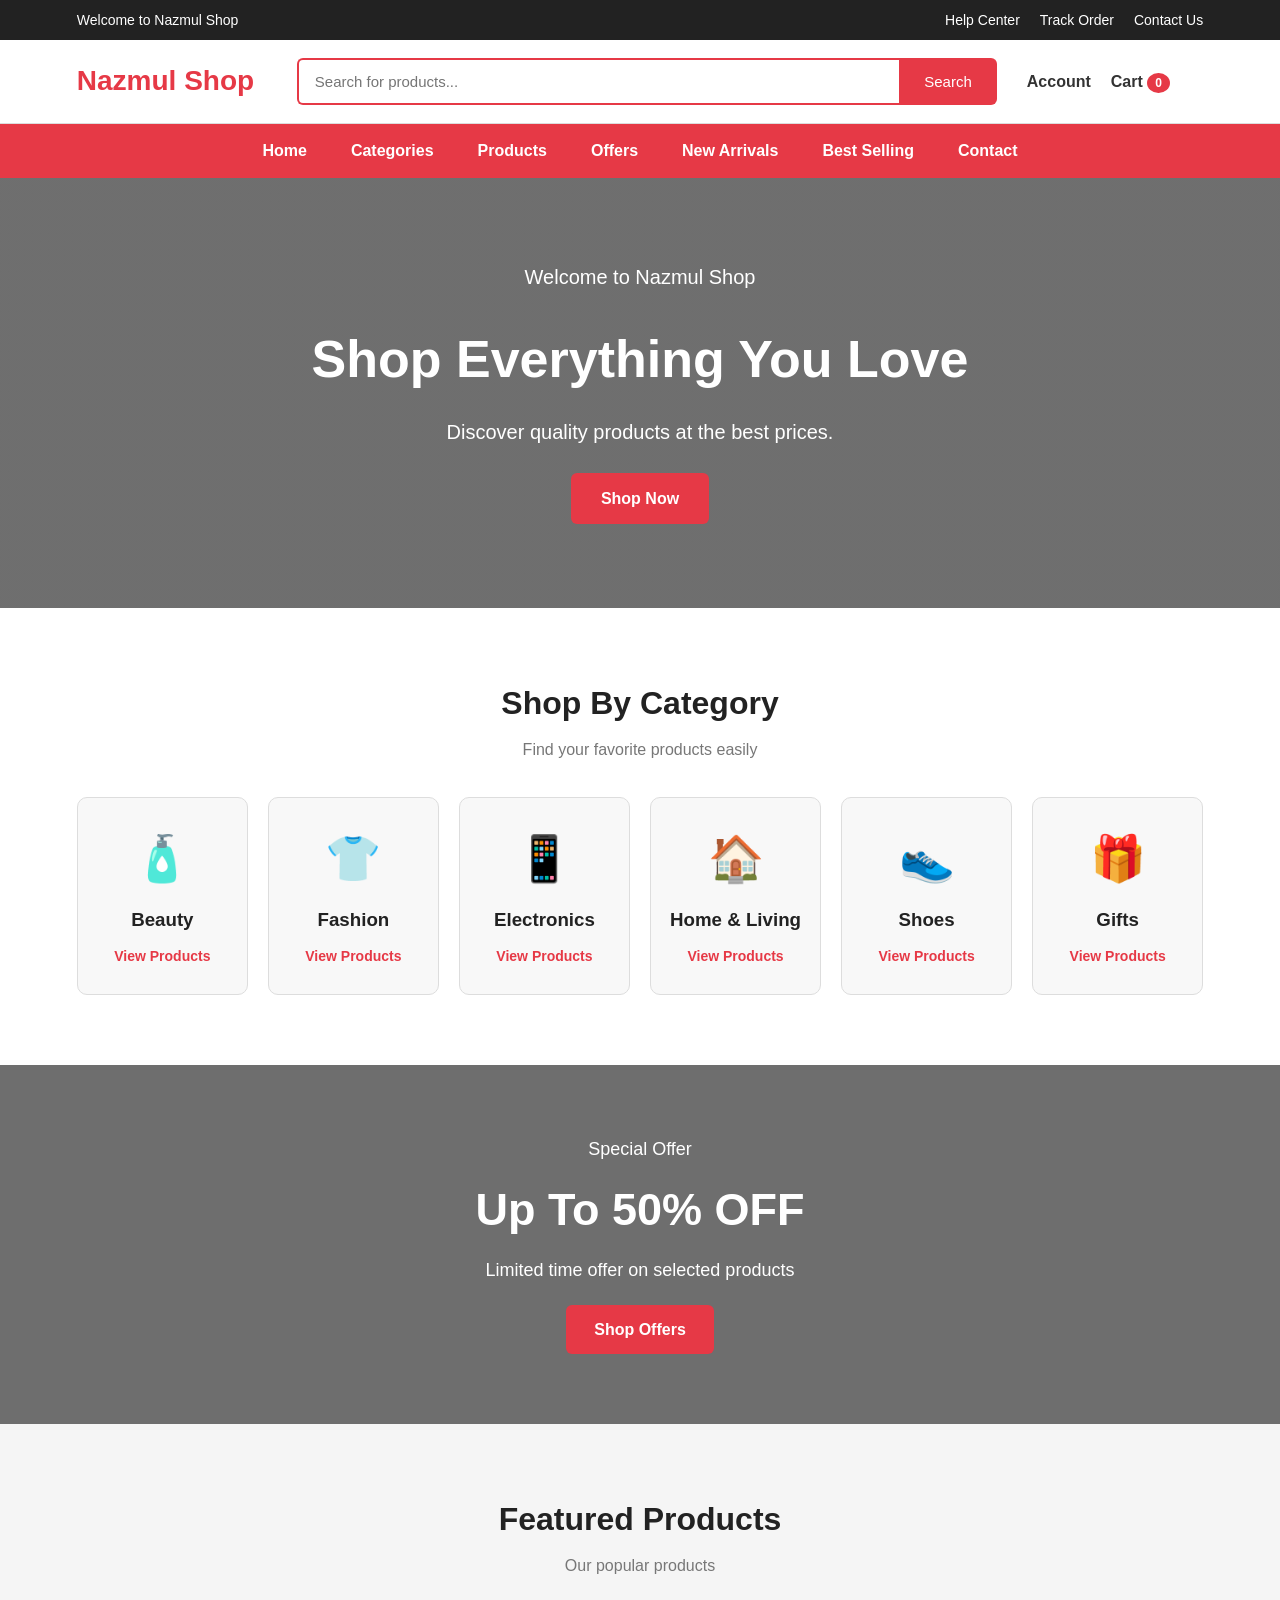
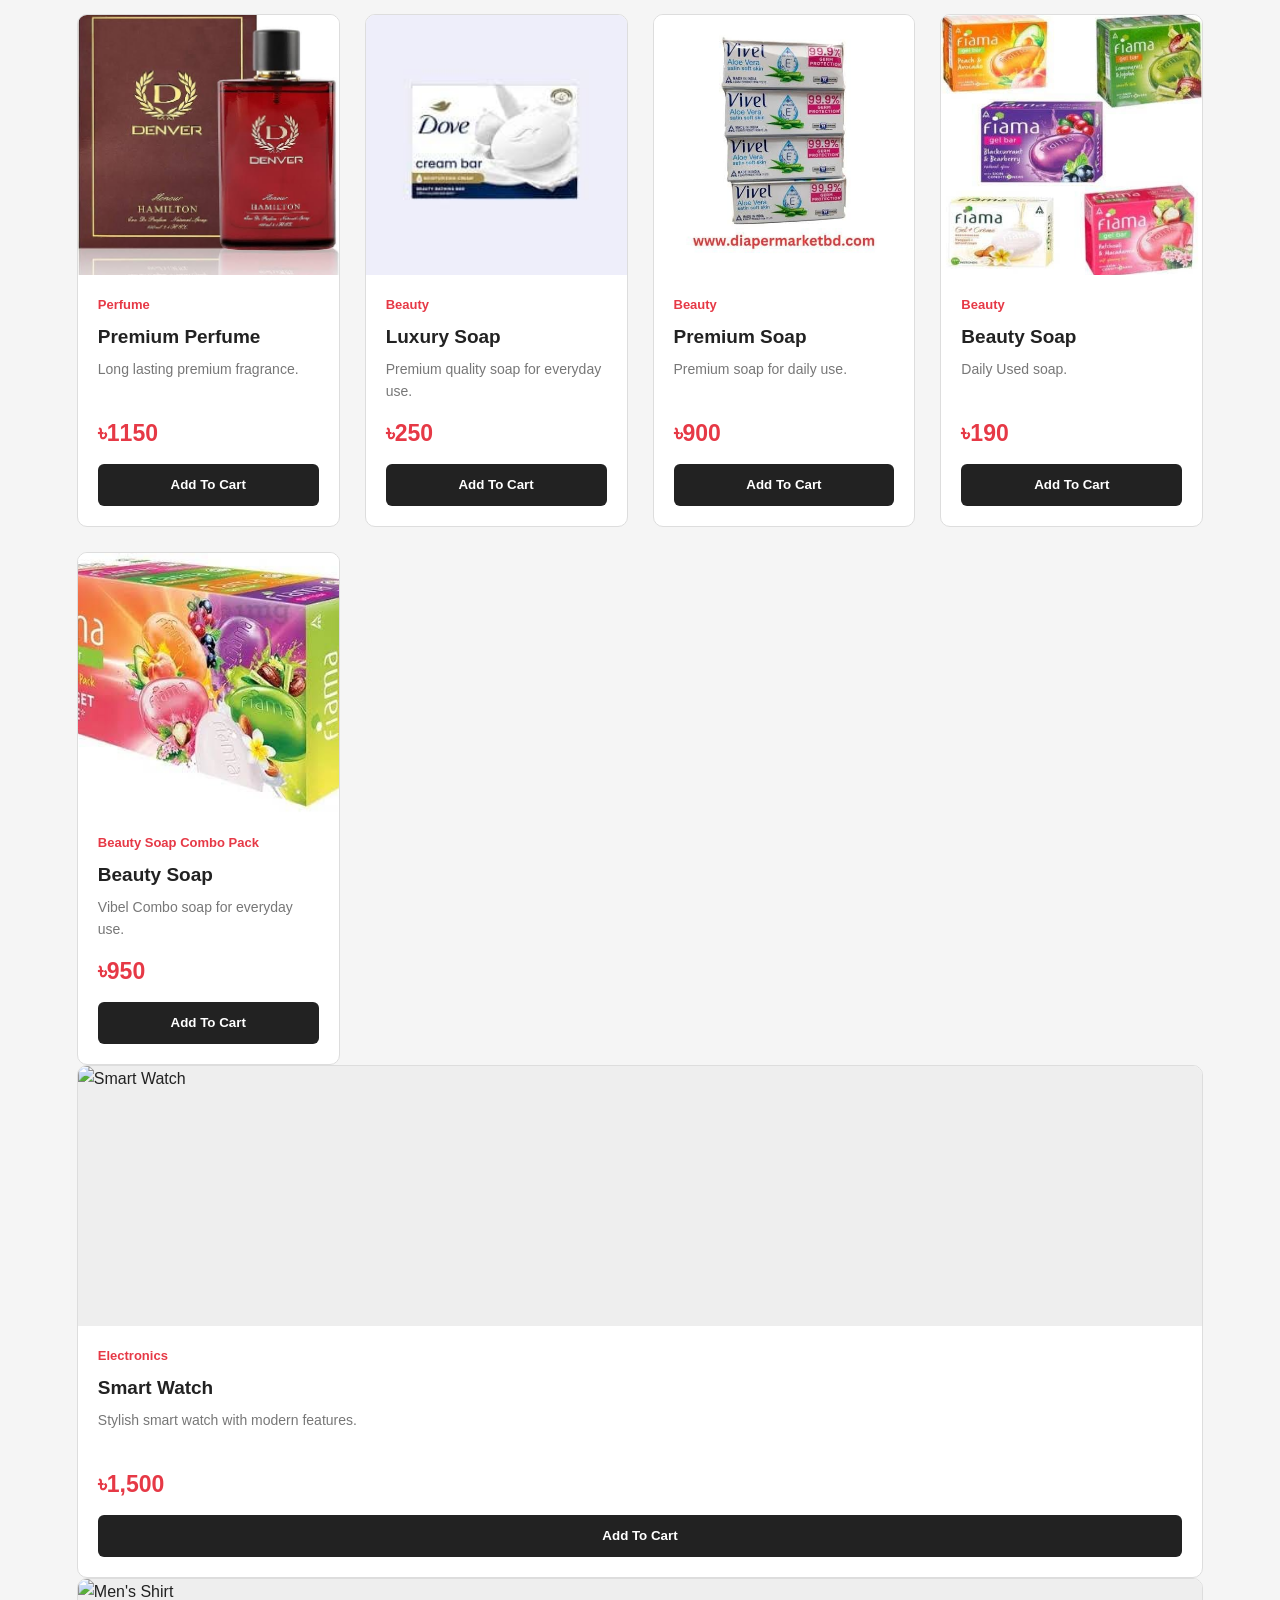
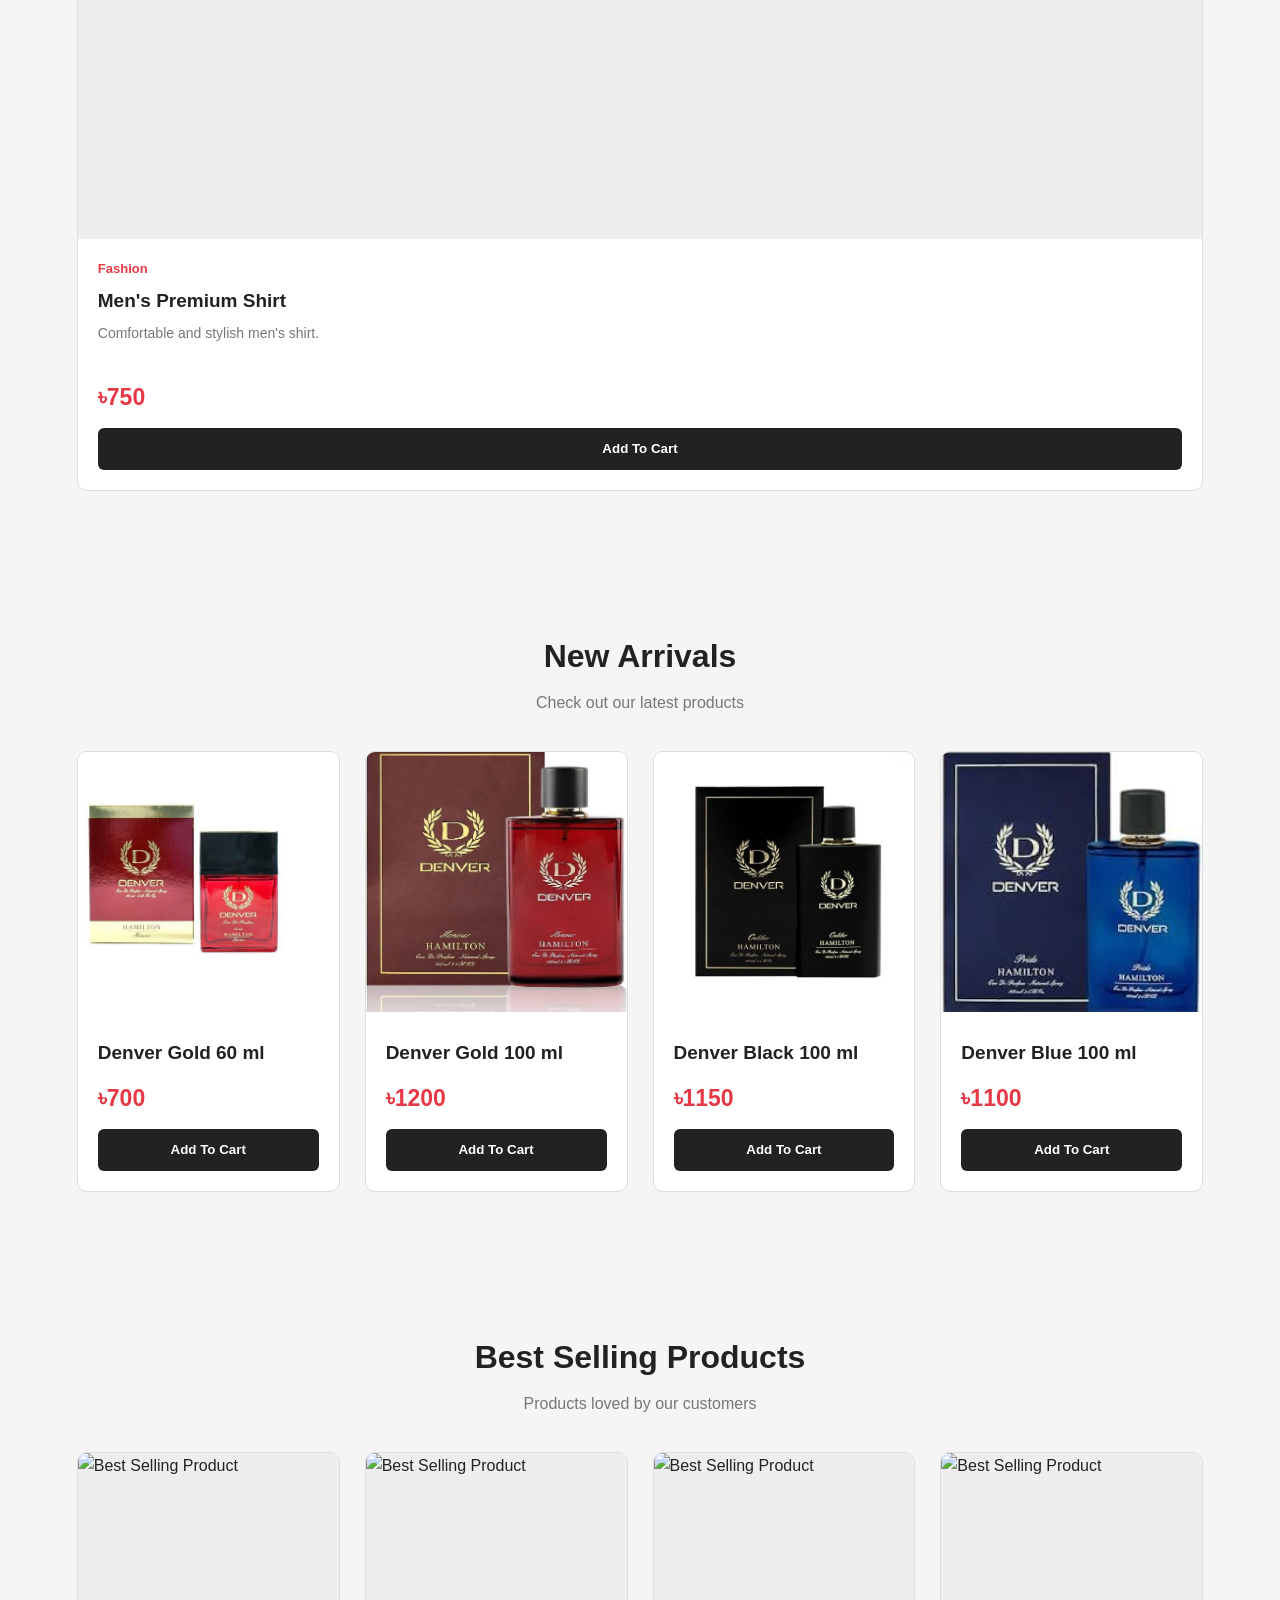
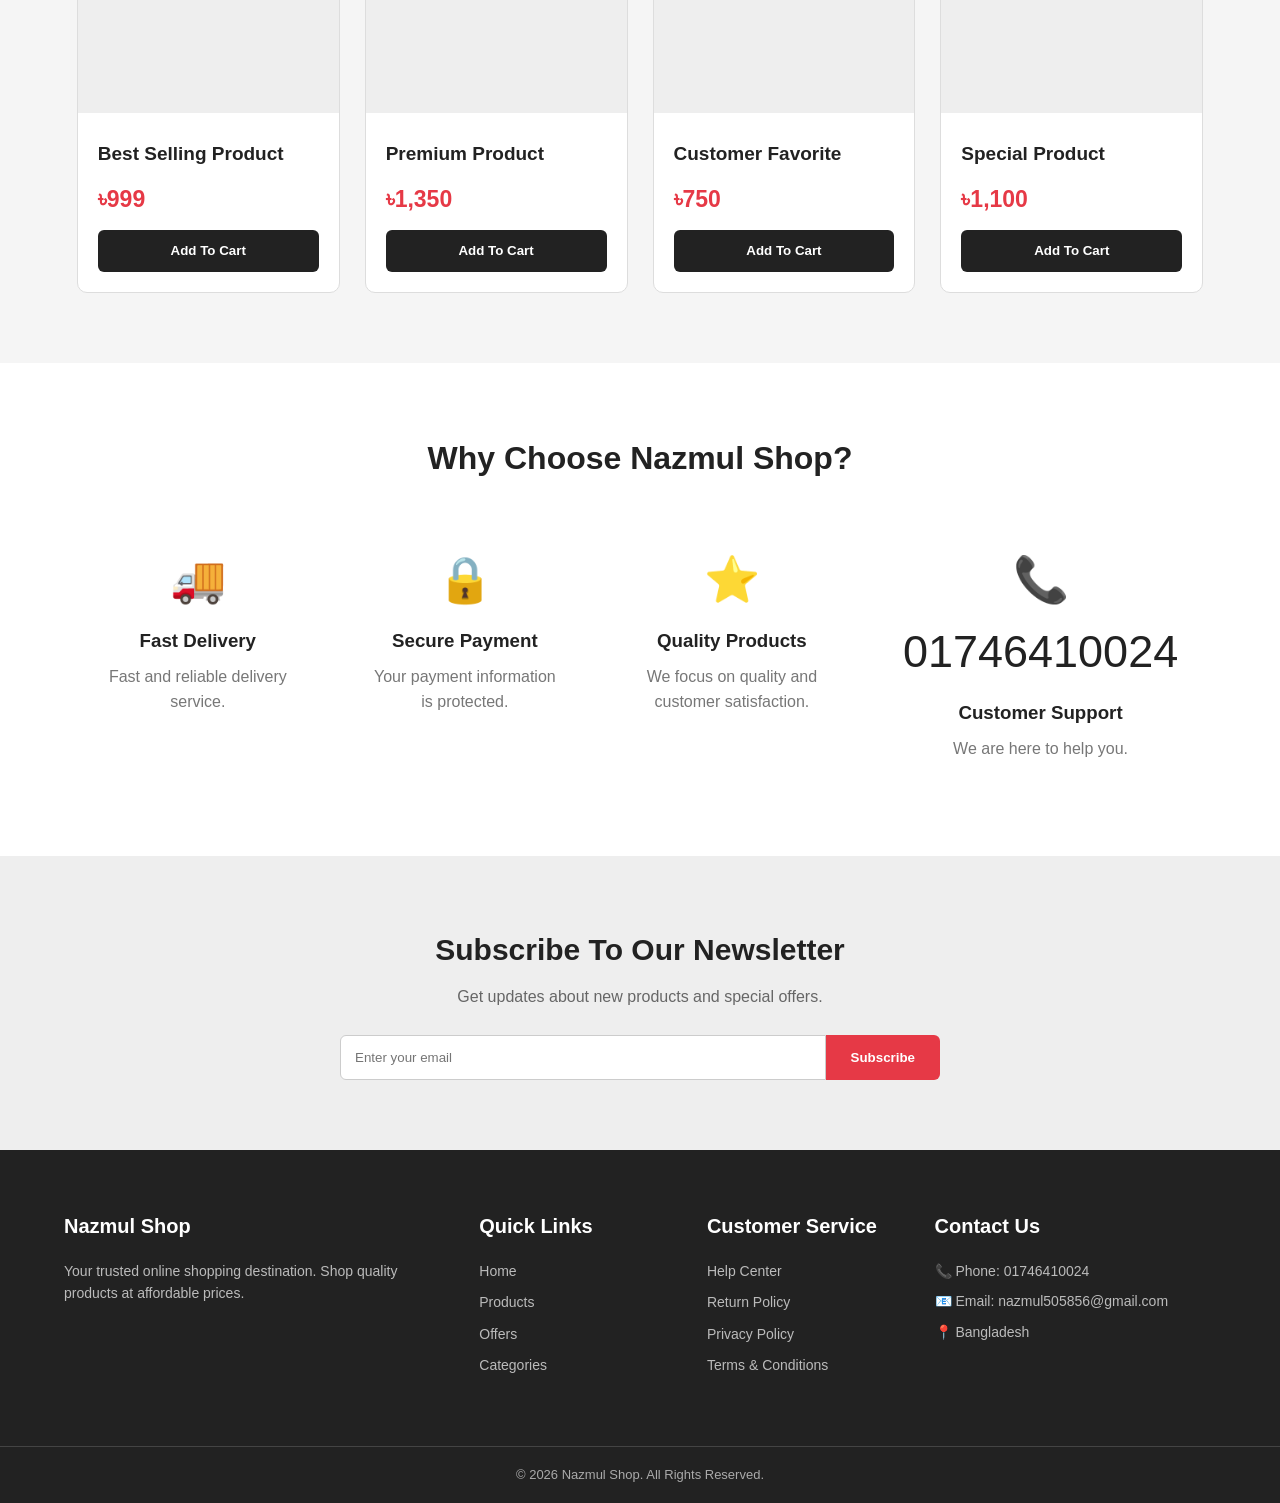
==== commit dc65d89c: "Update products and images" ====
--- a/index.html
+++ b/index.html
@@ -324,7 +324,7 @@
 
                 <div class="product-image">
                     <img
-                        src="https://via.placeholder.com/300x300"
+                        src="images/Denver Gold.jpg"
                         alt="Premium Perfume"
                     >
                 </div>
@@ -344,7 +344,7 @@
                     </p>
 
                     <div class="price">
-                        ৳850
+                        ৳1150
                     </div>
 
                     <button
@@ -363,43 +363,160 @@
 
             <!-- Product 2 -->
 
-            <div class="product-card"
+       <!-- Soap 1 -->
+
+<div class="product-card"
      onclick="openProduct('Luxury Soap', 250, 'Beauty', 'Premium quality soap for everyday use.')">
 
-                <div class="product-image">
-                    <img
-                        src="https://via.placeholder.com/300x300"
-                        alt="Luxury Soap"
-                    >
-                </div>
-
-                <div class="product-info">
-
-                    <p class="product-category">
-                        Beauty
-                    </p>
-
-                    <h3>
-                        Luxury Soap
-                    </h3>
-
-                    <p class="product-description">
-                        Premium quality soap for everyday use.
-                    </p>
-
-                    <div class="price">
-                        ৳250
-                    </div>
-
-                    <button
-                        class="add-to-cart"
-                        data-product="Luxury Soap"
-                        data-price="250"
-                    >
-                        Add To Cart
-                    </button>
-
-                </div>
+    <div class="product-image">
+        <img src="images/Indian Dove.jpg" alt="Luxury Soap">
+    </div>
+
+    <div class="product-info">
+
+        <p class="product-category">
+            Beauty
+        </p>
+
+        <h3>
+            Luxury Soap
+        </h3>
+
+        <p class="product-description">
+            Premium quality soap for everyday use.
+        </p>
+
+        <div class="price">
+            ৳250
+        </div>
+
+        <button
+            class="add-to-cart"
+            data-product="Luxury Soap"
+            data-price="250">
+            Add To Cart
+        </button>
+
+    </div>
+
+</div>
+
+
+<!-- Soap 2 -->
+
+<div class="product-card"
+     onclick="openProduct('Premium Soap', 300, 'Beauty', 'Premium soap for daily use.')">
+
+    <div class="product-image">
+        <img src="images/Indian Vibel Soap  (1).jpg" alt="Premium Soap">
+    </div>
+
+    <div class="product-info">
+
+        <p class="product-category">
+            Beauty
+        </p>
+
+        <h3>
+            Premium Soap
+        </h3>
+
+        <p class="product-description">
+            Premium soap for daily use.
+        </p>
+
+        <div class="price">
+            ৳900
+        </div>
+
+        <button
+            class="add-to-cart"
+            data-product="Premium Soap"
+            data-price="300">
+            Add To Cart
+        </button>
+
+    </div>
+
+</div>
+
+
+<!-- Soap 3 -->
+
+<div class="product-card"
+     onclick="openProduct('Herbal Soap', 220, 'Beauty', 'Natural herbal soap.')">
+
+    <div class="product-image">
+        <img src="images/Indian Vibel Soap  (2).jpg" alt="Herbal Soap">
+    </div>
+
+    <div class="product-info">
+
+        <p class="product-category">
+            Beauty
+        </p>
+
+        <h3>
+            Beauty Soap
+        </h3>
+
+        <p class="product-description">
+            Daily Used soap.
+        </p>
+
+        <div class="price">
+            ৳190
+        </div>
+
+        <button
+            class="add-to-cart"
+            data-product="Herbal Soap"
+            data-price="220">
+            Add To Cart
+        </button>
+
+    </div>
+
+</div>
+
+
+<!-- Soap 4 -->
+
+<div class="product-card"
+     onclick="openProduct('Beauty Soap', 280, 'Beauty', 'Gentle soap for everyday use.')">
+
+    <div class="product-image">
+        <img src="images/Indian Vibel Soap  (3).jpg" alt="Beauty Soap">
+    </div>
+
+    <div class="product-info">
+
+        <p class="product-category">
+            Beauty Soap Combo Pack
+        </p>
+
+        <h3>
+            Beauty Soap
+        </h3>
+
+        <p class="product-description">
+            Vibel Combo soap for everyday use.
+        </p>
+
+        <div class="price">
+            ৳950
+        </div>
+
+        <button
+            class="add-to-cart"
+            data-product="Beauty Soap"
+            data-price="280">
+            Add To Cart
+        </button>
+
+    </div>
+
+</div>
 
             </div>
 
@@ -522,7 +639,7 @@
                 <div class="product-image">
 
                     <img
-                        src="https://via.placeholder.com/300x300"
+                        src="images/Denver Black (2).jpg"
                         alt="New Product"
                     >
 
@@ -531,11 +648,11 @@
                 <div class="product-info">
 
                     <h3>
-                        New Fashion Product
+                        Denver Gold 60 ml
                     </h3>
 
                     <div class="price">
-                        ৳1,200
+                        ৳700
                     </div>
 
                     <button class="add-to-cart">
@@ -552,7 +669,7 @@
                 <div class="product-image">
 
                     <img
-                        src="https://via.placeholder.com/300x300"
+                        src="images/Denver Gold.jpg"
                         alt="New Product"
                     >
 
@@ -561,11 +678,11 @@
                 <div class="product-info">
 
                     <h3>
-                        New Beauty Product
+                        Denver Gold 100 ml
                     </h3>
 
                     <div class="price">
-                        ৳650
+                        ৳1200
                     </div>
 
                     <button class="add-to-cart">
@@ -582,7 +699,7 @@
                 <div class="product-image">
 
                     <img
-                        src="https://via.placeholder.com/300x300"
+                        src="images/Denver Black (1).jpg"
                         alt="New Product"
                     >
 
@@ -591,11 +708,11 @@
                 <div class="product-info">
 
                     <h3>
-                        New Electronics
+                        Denver Black 100 ml
                     </h3>
 
                     <div class="price">
-                        ৳2,500
+                        ৳1150
                     </div>
 
                     <button class="add-to-cart">
@@ -612,7 +729,7 @@
                 <div class="product-image">
 
                     <img
-                        src="https://via.placeholder.com/300x300"
+                        src="images/Denver Perfume.jpg"
                         alt="New Product"
                     >
 
@@ -621,11 +738,11 @@
                 <div class="product-info">
 
                     <h3>
-                        New Home Product
+                        Denver Blue 100 ml
                     </h3>
 
                     <div class="price">
-                        ৳900
+                        ৳1100
                     </div>
 
                     <button class="add-to-cart">
@@ -991,7 +1108,7 @@
                 </p>
 
                 <p>
-                    📧 Email: support@nazmulshop.com
+                    📧 Email:  nazmul505856@gmail.com
                 </p>
 
                 <p>
--- a/style.css
+++ b/style.css
@@ -2890,4 +2890,79 @@
 .copyright p {
     color: #aaa;
     font-size: 13px;
+}
+/* =========================
+   CART MOBILE FINAL FIX
+========================= */
+
+@media (max-width: 700px) {
+
+    .cart-page {
+        width: 100%;
+        max-width: 100%;
+        padding: 35px 15px;
+        overflow: hidden;
+    }
+
+    .cart-layout {
+        display: flex;
+        flex-direction: column;
+        width: 100%;
+        max-width: 100%;
+        gap: 20px;
+    }
+
+    .cart-items-section,
+    .cart-summary {
+        width: 100%;
+        max-width: 100%;
+        min-width: 0;
+        box-sizing: border-box;
+    }
+
+    .cart-items-section {
+        padding: 15px;
+        overflow: hidden;
+    }
+
+    .cart-item {
+        display: flex;
+        width: 100%;
+        max-width: 100%;
+        min-width: 0;
+        gap: 10px;
+        overflow: hidden;
+    }
+
+    .cart-product-image {
+        width: 75px;
+        height: 75px;
+        flex: 0 0 75px;
+    }
+
+    .cart-product-info {
+        min-width: 0;
+        width: 100%;
+        overflow: hidden;
+    }
+
+    .cart-product-info h3,
+    .cart-product-info p {
+        overflow-wrap: anywhere;
+        word-break: break-word;
+    }
+
+    .quantity-box {
+        display: flex;
+        flex-wrap: wrap;
+        gap: 8px;
+    }
+
+    .cart-summary {
+        position: static;
+    }
+
+    .summary-row {
+        min-width: 0;
+    }
 }
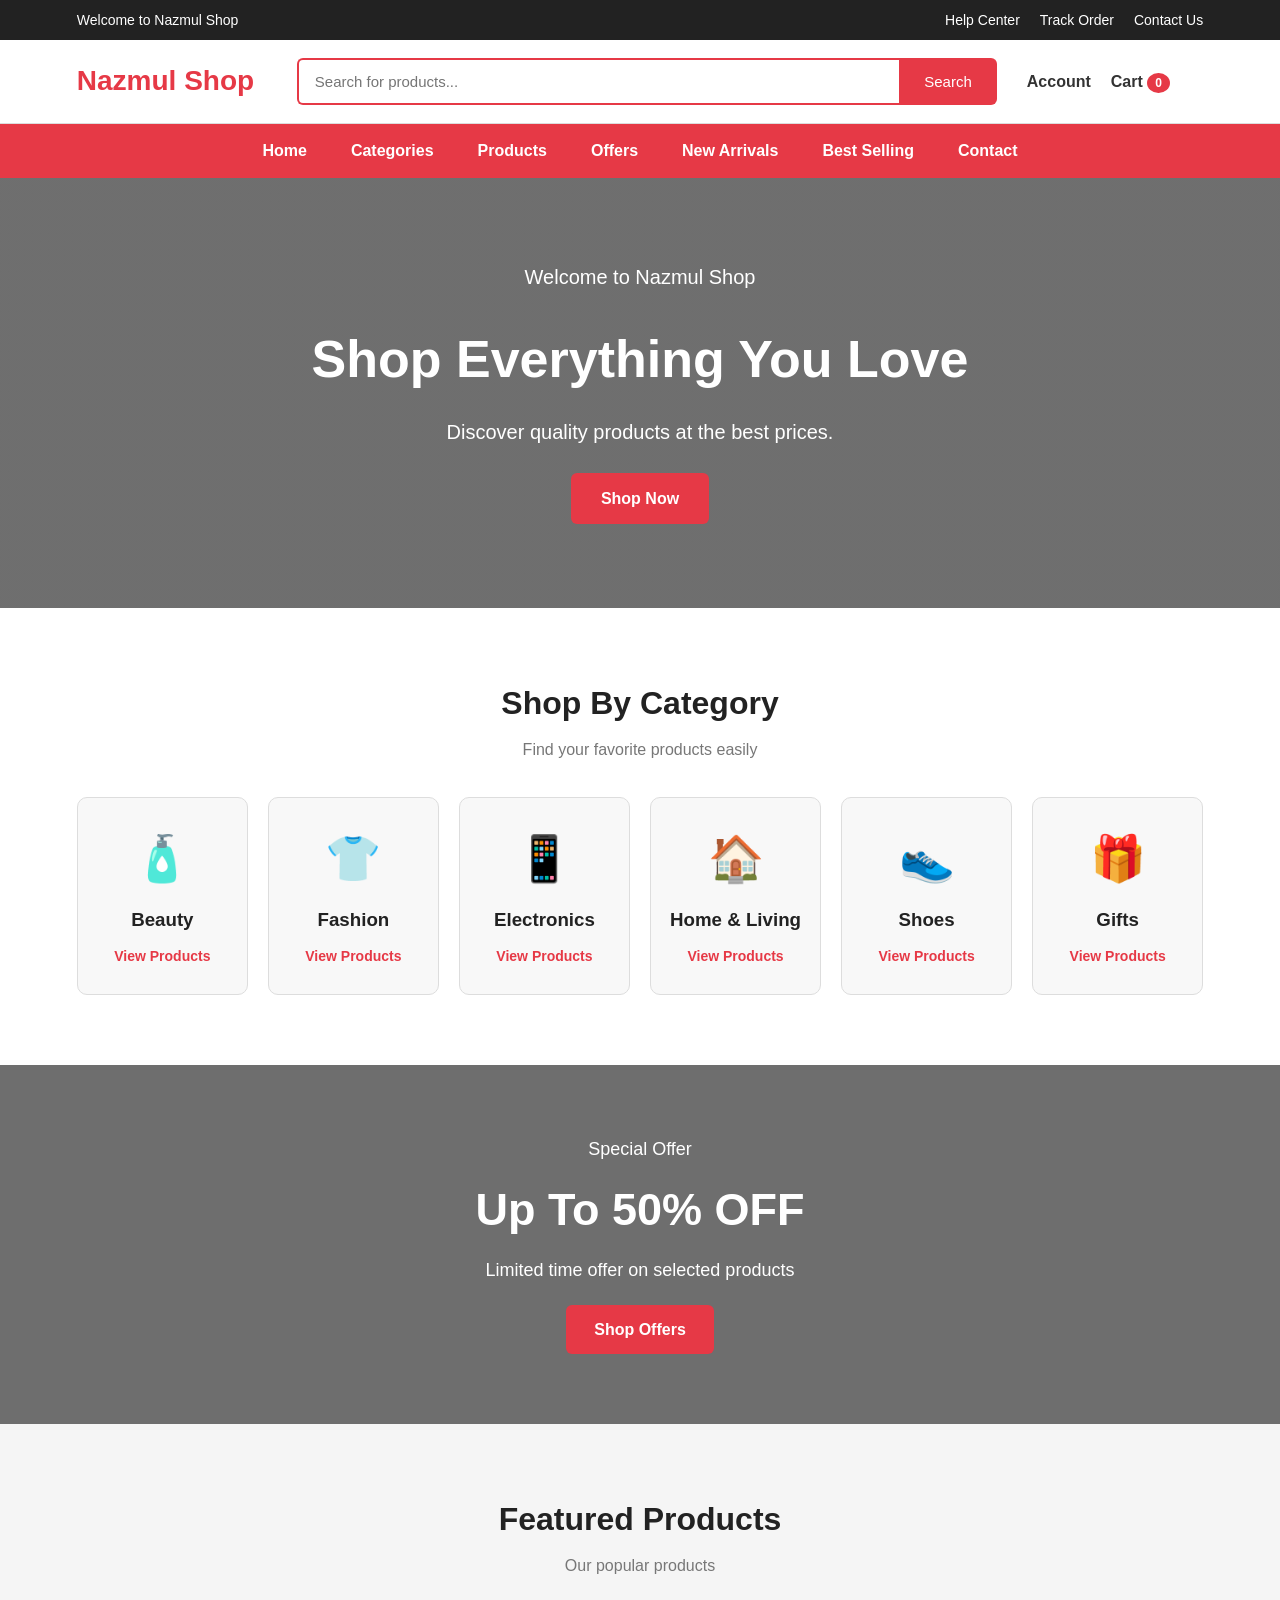
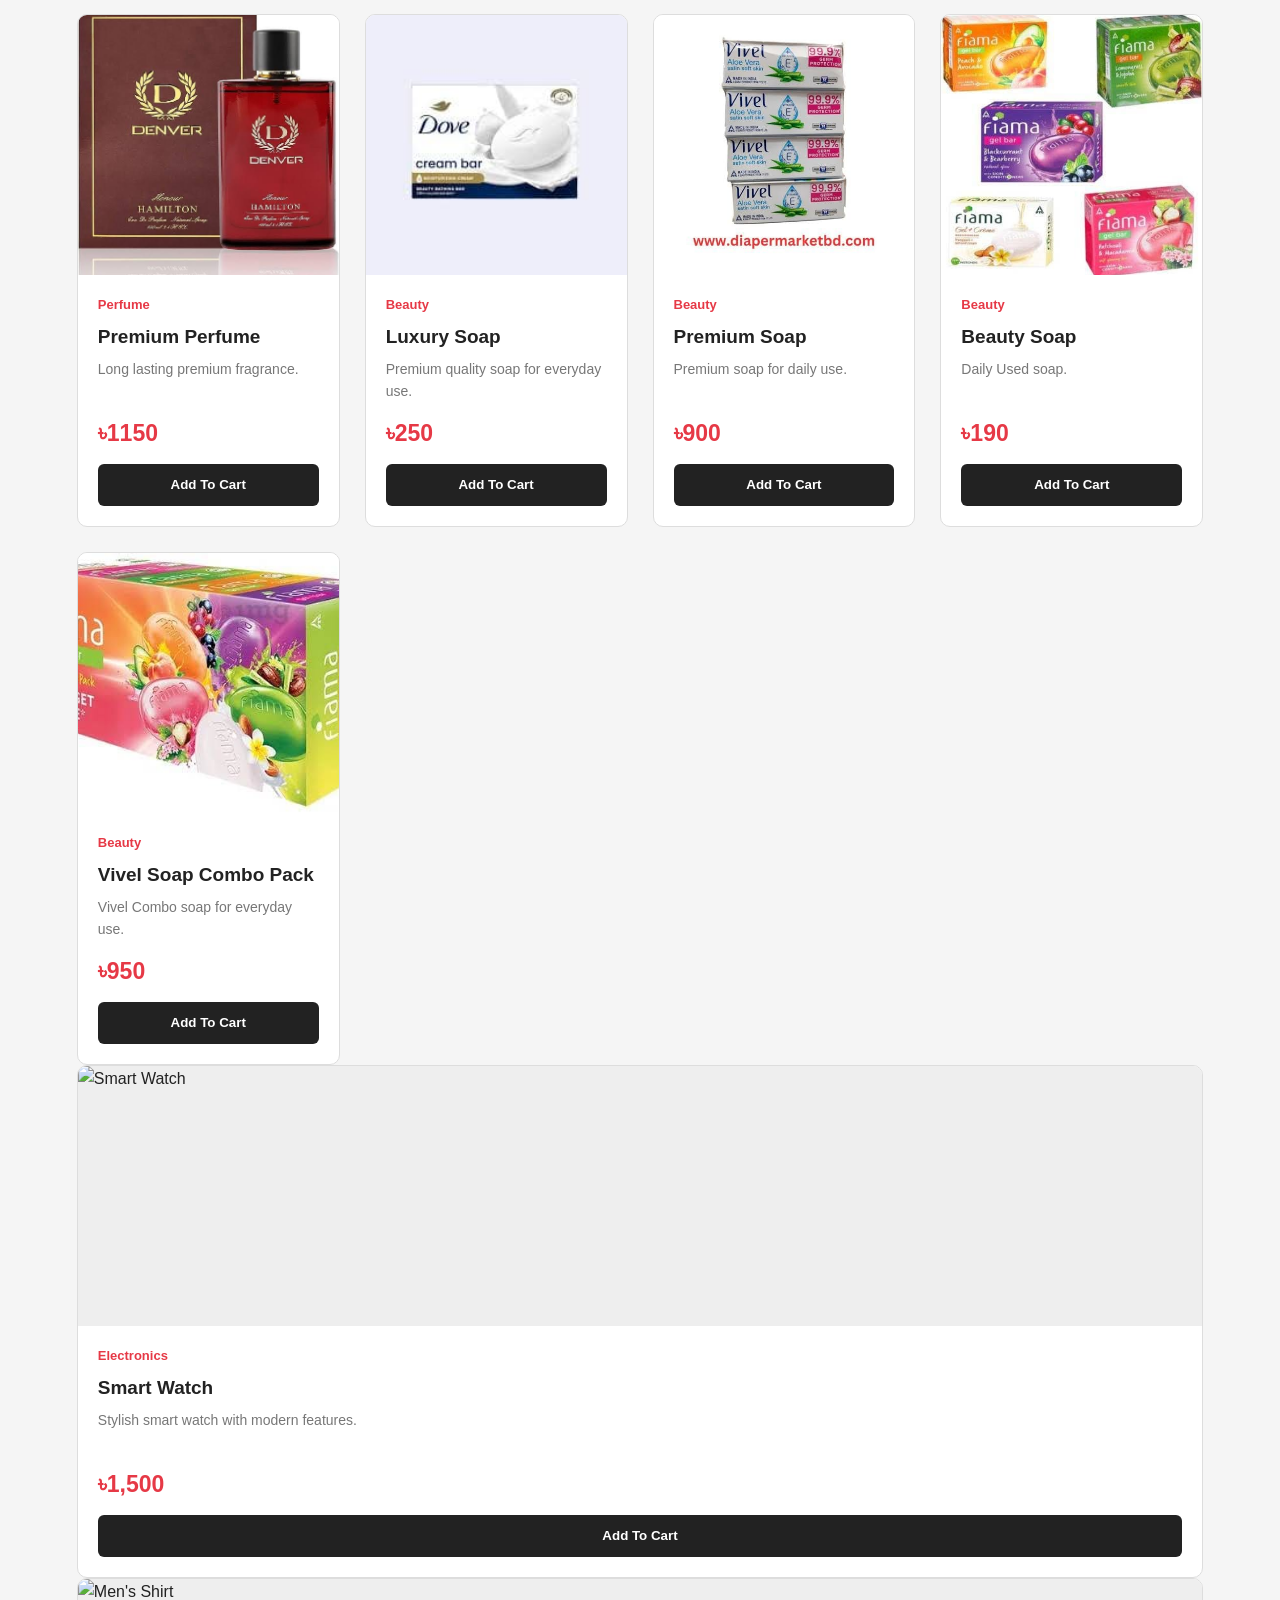
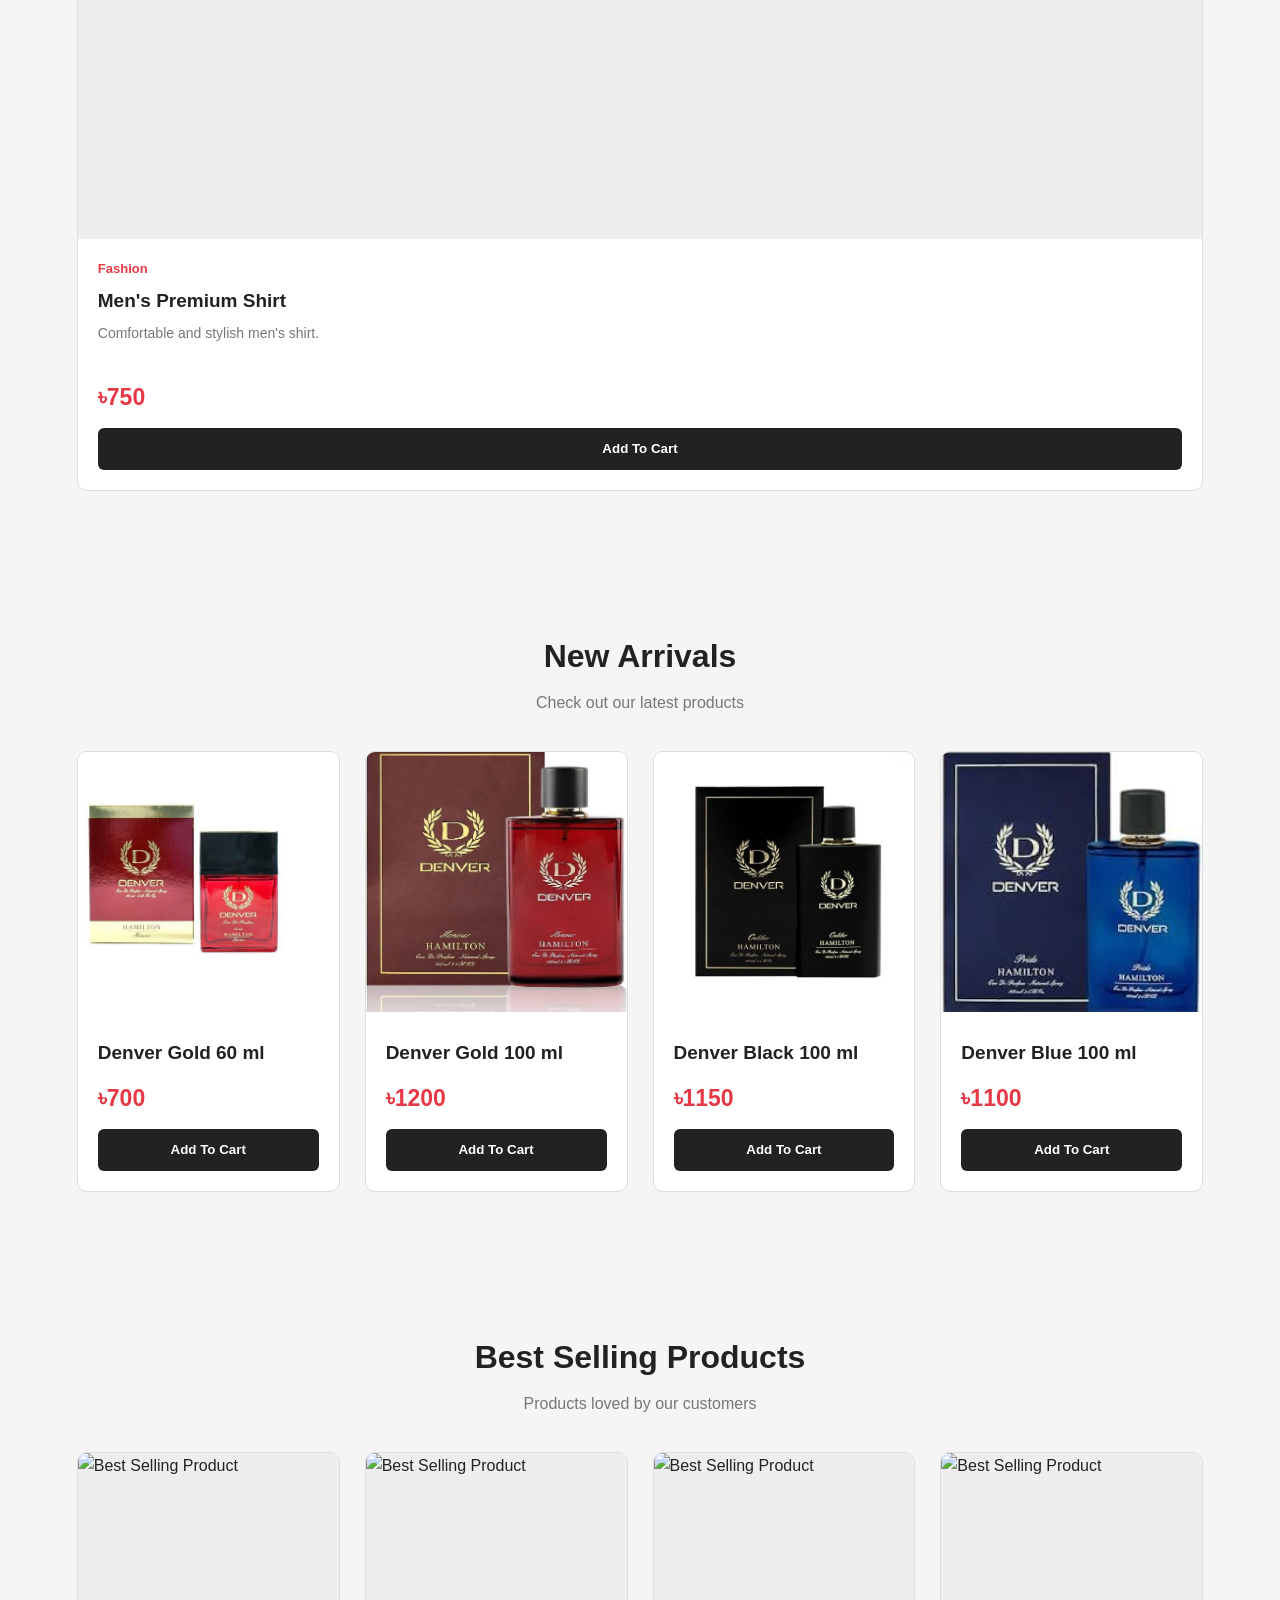
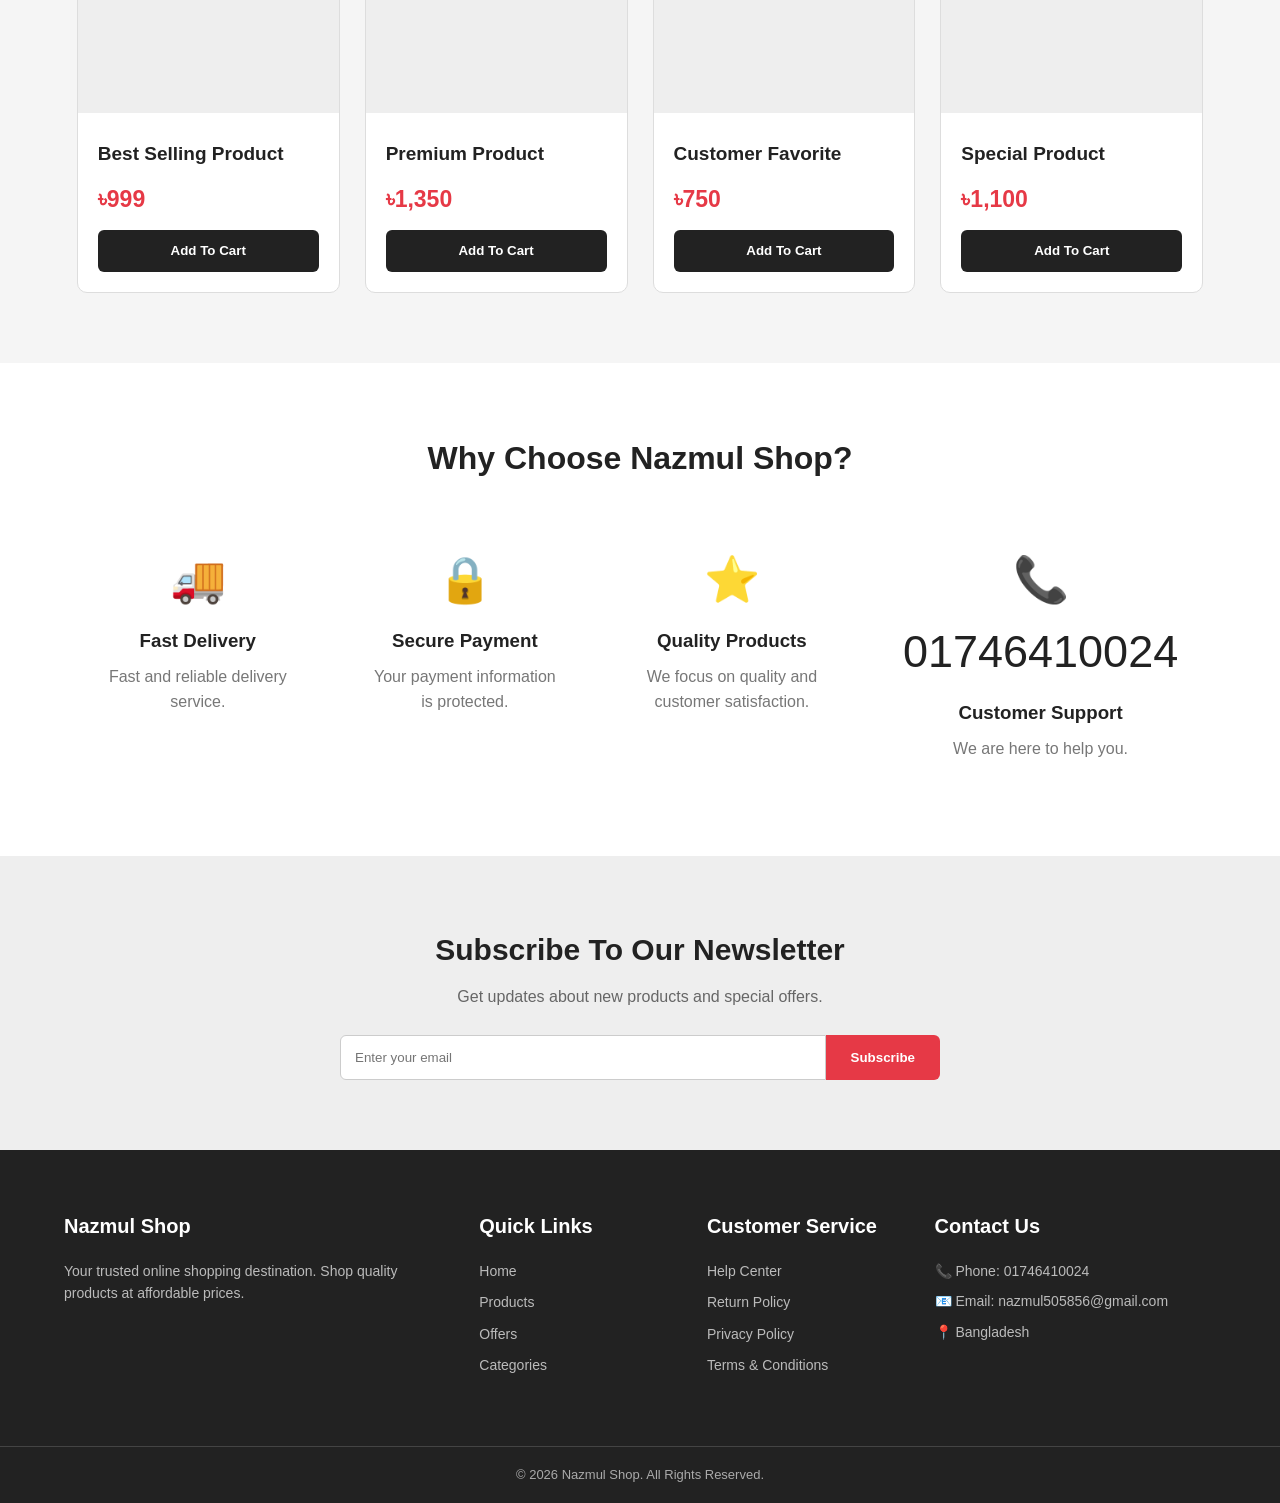
==== commit 2424df15: "Update product details" ====
--- a/index.html
+++ b/index.html
@@ -320,7 +320,7 @@
             <!-- Product 1 -->
 
             <div class="product-card"
-     onclick="openProduct('Premium Perfume', 850, 'Perfume', 'Long lasting premium fragrance.')">
+     onclick="openProduct('Premium Perfume', 1150, 'Perfume', 'Long lasting premium fragrance.')">
 
                 <div class="product-image">
                     <img
@@ -350,7 +350,7 @@
                     <button
                         class="add-to-cart"
                         data-product="Premium Perfume"
-                        data-price="850"
+                        data-price="1150"
                     >
                         Add To Cart
                     </button>
@@ -405,7 +405,7 @@
 <!-- Soap 2 -->
 
 <div class="product-card"
-     onclick="openProduct('Premium Soap', 300, 'Beauty', 'Premium soap for daily use.')">
+     onclick="openProduct('Premium Soap', 900, 'Beauty', 'Premium soap for daily use.')">
 
     <div class="product-image">
         <img src="images/Indian Vibel Soap  (1).jpg" alt="Premium Soap">
@@ -432,7 +432,7 @@
         <button
             class="add-to-cart"
             data-product="Premium Soap"
-            data-price="300">
+            data-price="900">
             Add To Cart
         </button>
 
@@ -444,10 +444,10 @@
 <!-- Soap 3 -->
 
 <div class="product-card"
-     onclick="openProduct('Herbal Soap', 220, 'Beauty', 'Natural herbal soap.')">
+     onclick="openProduct('Beauty Soap', 190, 'Beauty', 'Daily Used soap.')">
 
     <div class="product-image">
-        <img src="images/Indian Vibel Soap  (2).jpg" alt="Herbal Soap">
+        <img src="images/Indian Vibel Soap  (2).jpg" alt="Beauty Soap">
     </div>
 
     <div class="product-info">
@@ -470,8 +470,8 @@
 
         <button
             class="add-to-cart"
-            data-product="Herbal Soap"
-            data-price="220">
+            data-product="Beauty Soap"
+            data-price="190">
             Add To Cart
         </button>
 
@@ -483,24 +483,27 @@
 <!-- Soap 4 -->
 
 <div class="product-card"
-     onclick="openProduct('Beauty Soap', 280, 'Beauty', 'Gentle soap for everyday use.')">
+     onclick="openProduct('Vivel Soap Combo Pack', 950, 'Beauty', 'Vivel Combo soap for everyday use.')">
 
     <div class="product-image">
-        <img src="images/Indian Vibel Soap  (3).jpg" alt="Beauty Soap">
+        <img
+            src="images/Indian Vibel Soap  (3).jpg"
+            alt="Vivel Soap Combo Pack"
+        >
     </div>
 
     <div class="product-info">
 
         <p class="product-category">
-            Beauty Soap Combo Pack
+            Beauty
         </p>
 
         <h3>
-            Beauty Soap
+            Vivel Soap Combo Pack
         </h3>
 
         <p class="product-description">
-            Vibel Combo soap for everyday use.
+            Vivel Combo soap for everyday use.
         </p>
 
         <div class="price">
@@ -509,12 +512,14 @@
 
         <button
             class="add-to-cart"
-            data-product="Beauty Soap"
-            data-price="280">
+            data-product="Vivel Soap Combo Pack"
+            data-price="950">
             Add To Cart
         </button>
 
     </div>
+
+</div>
 
 </div>
 
